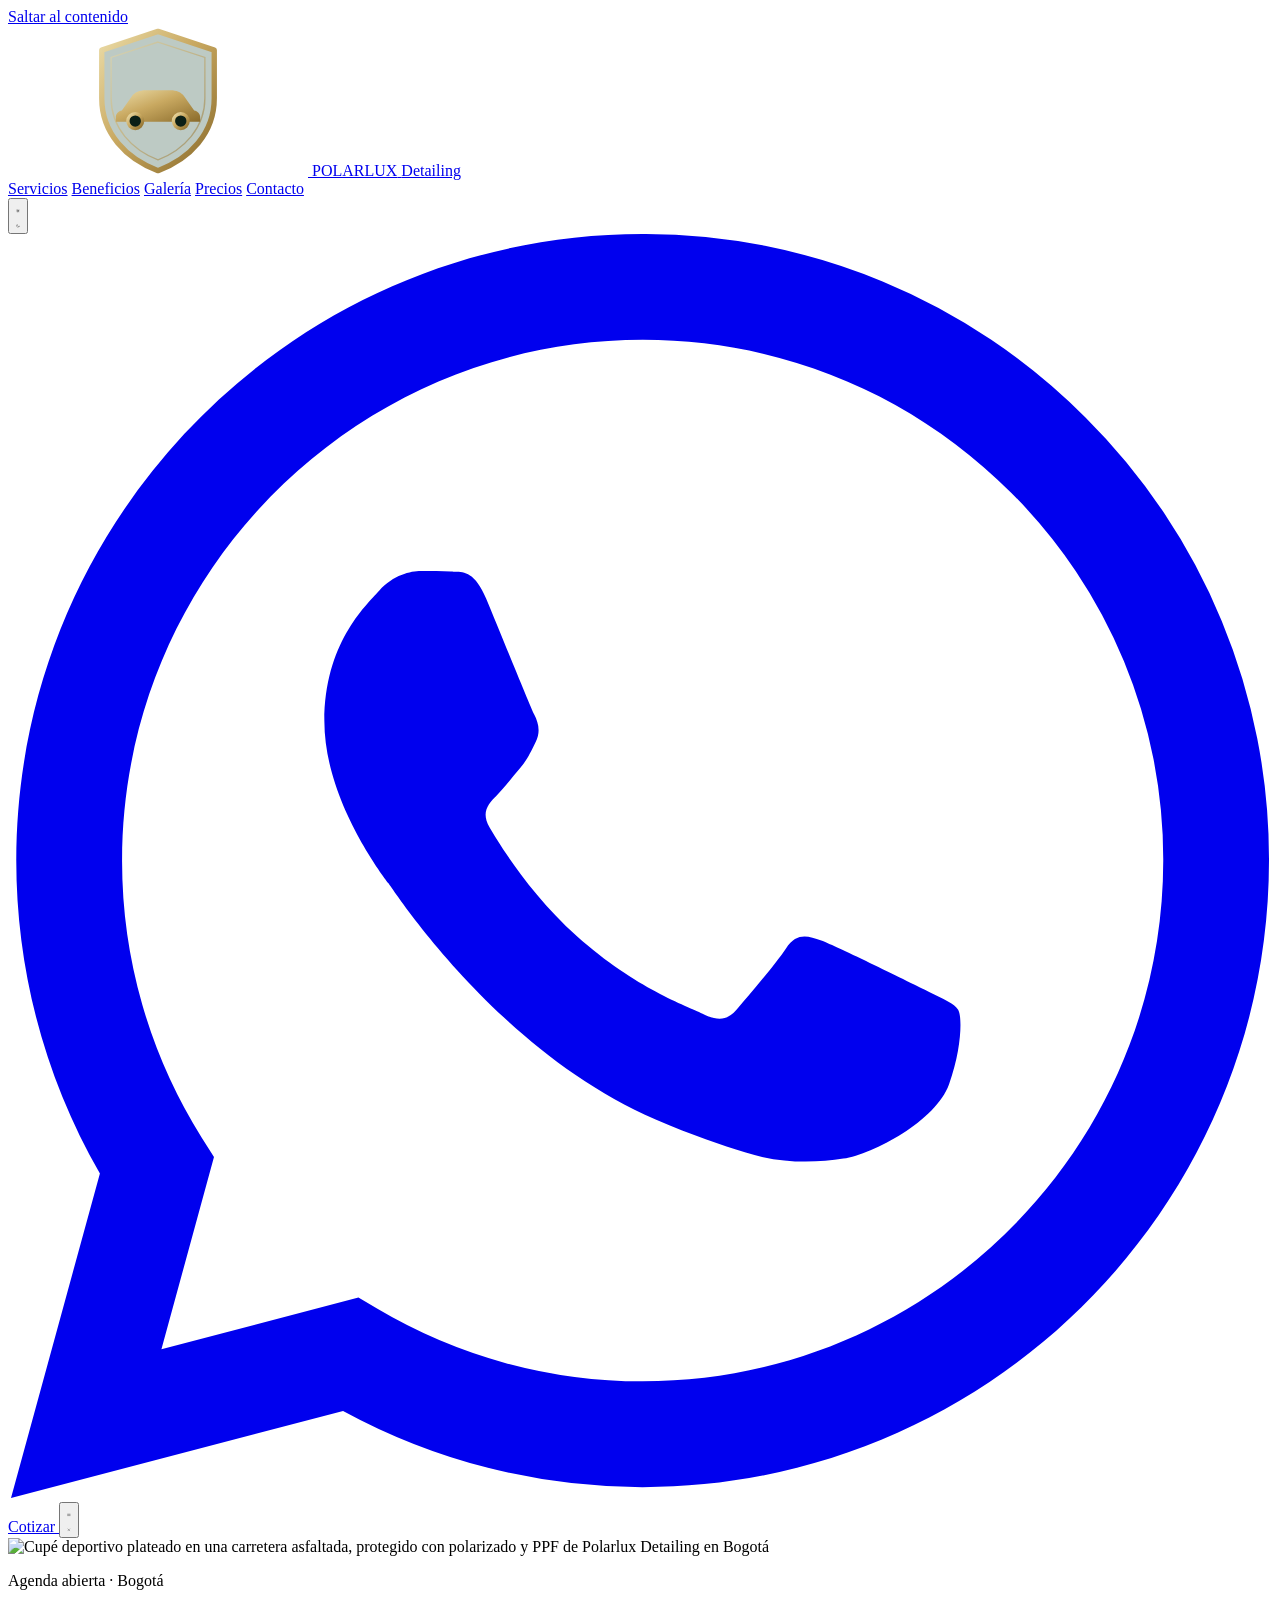
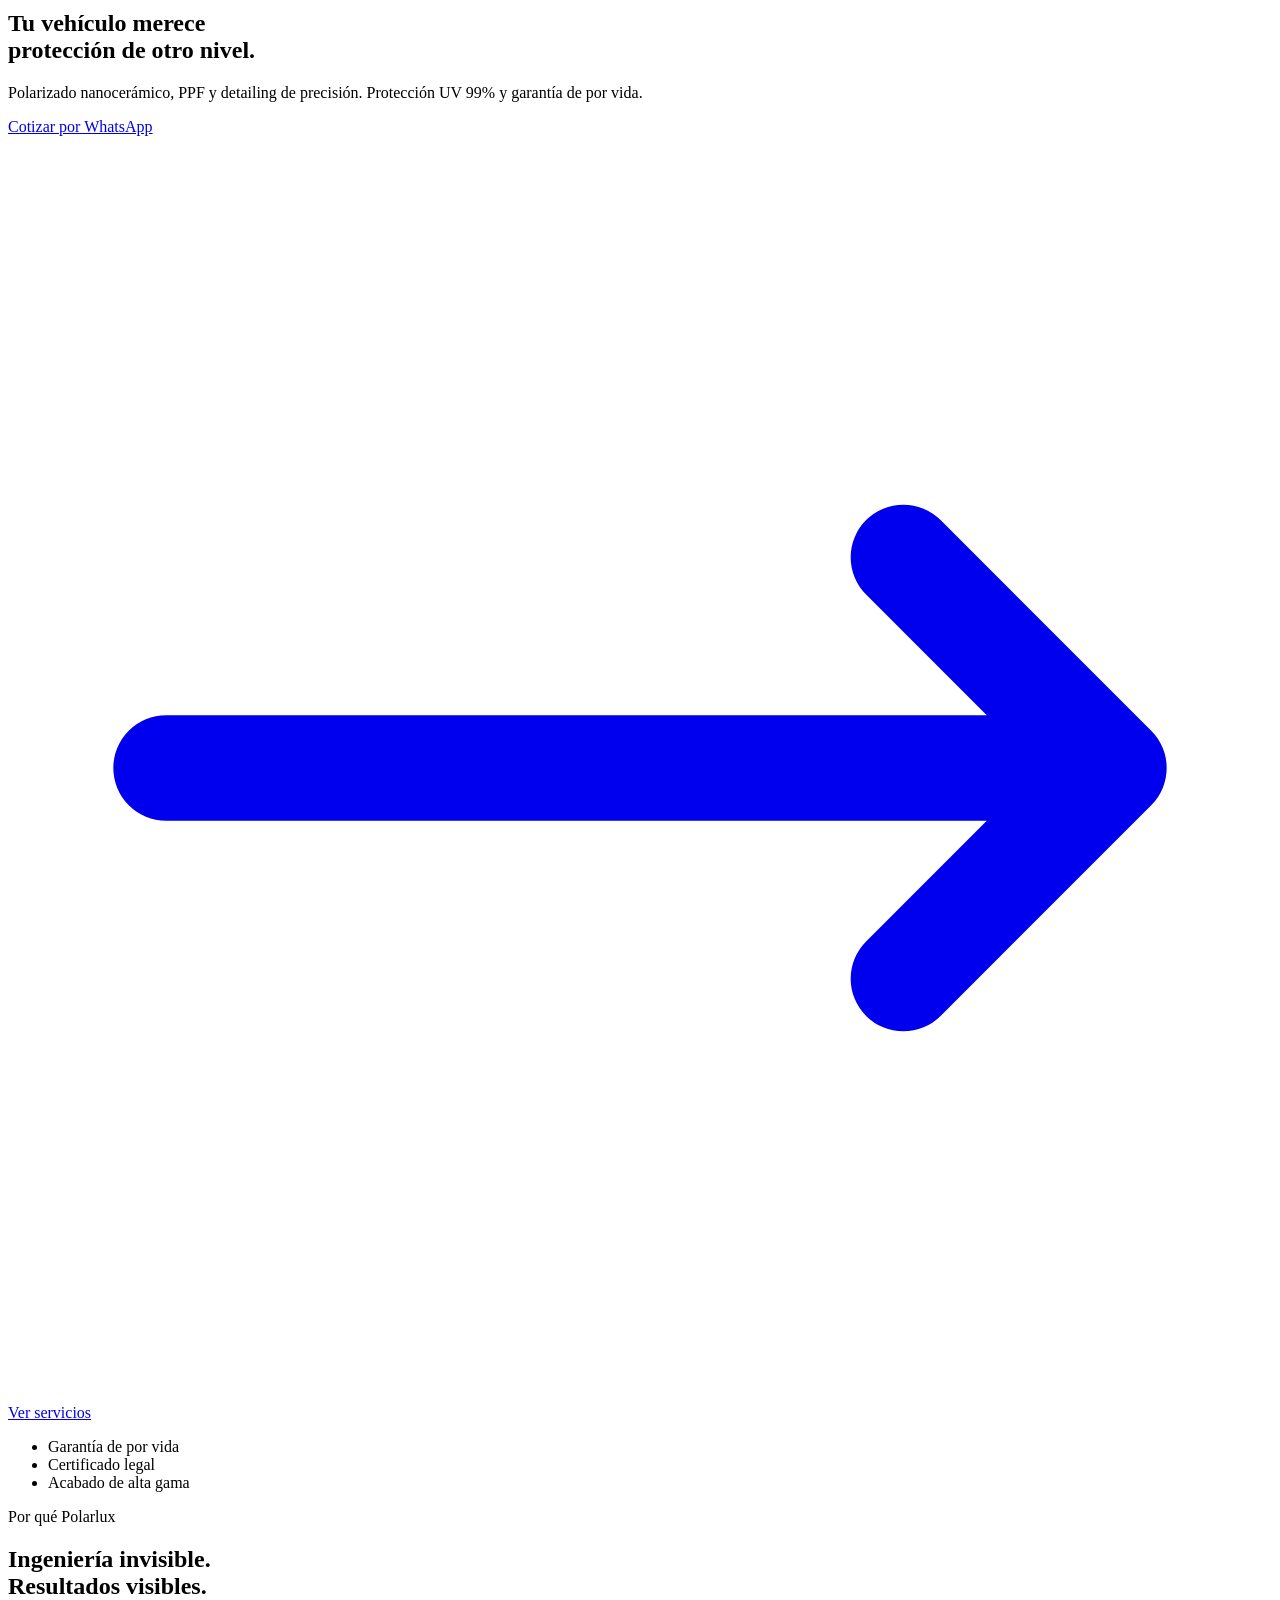
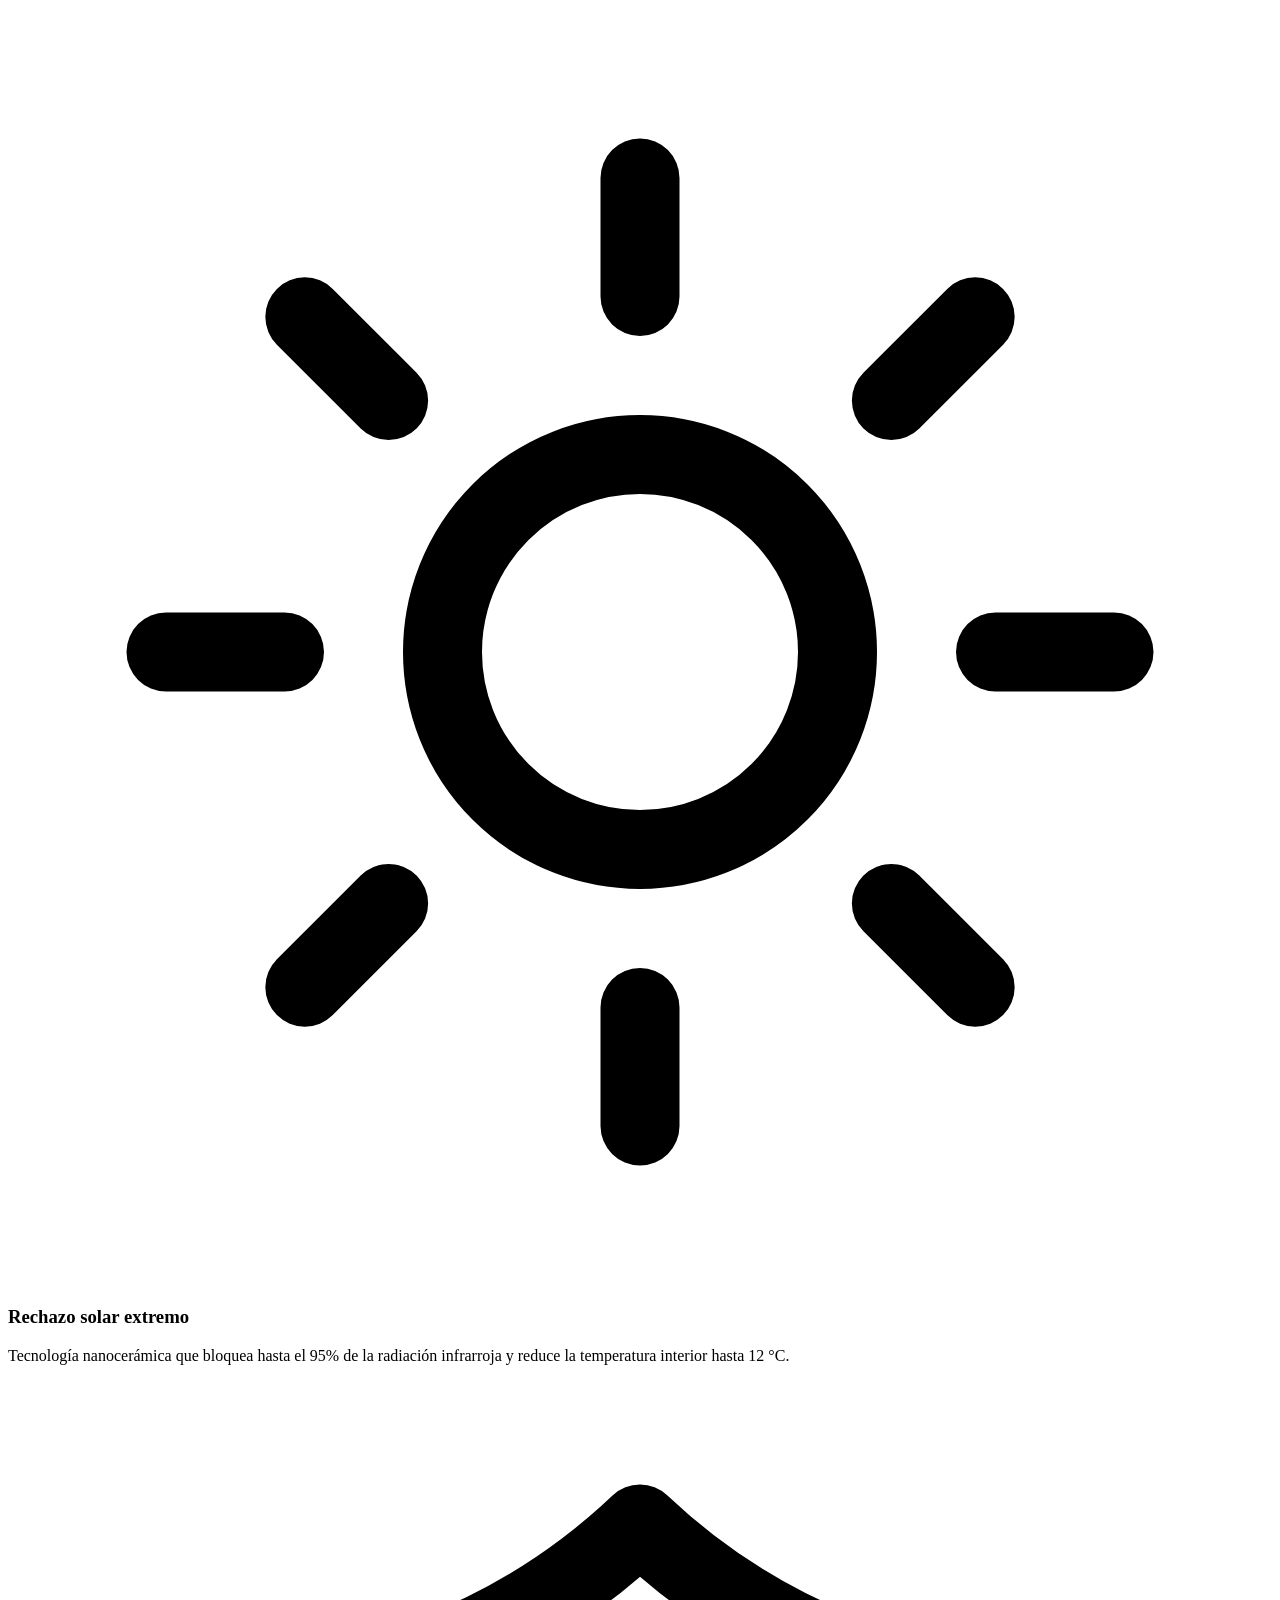
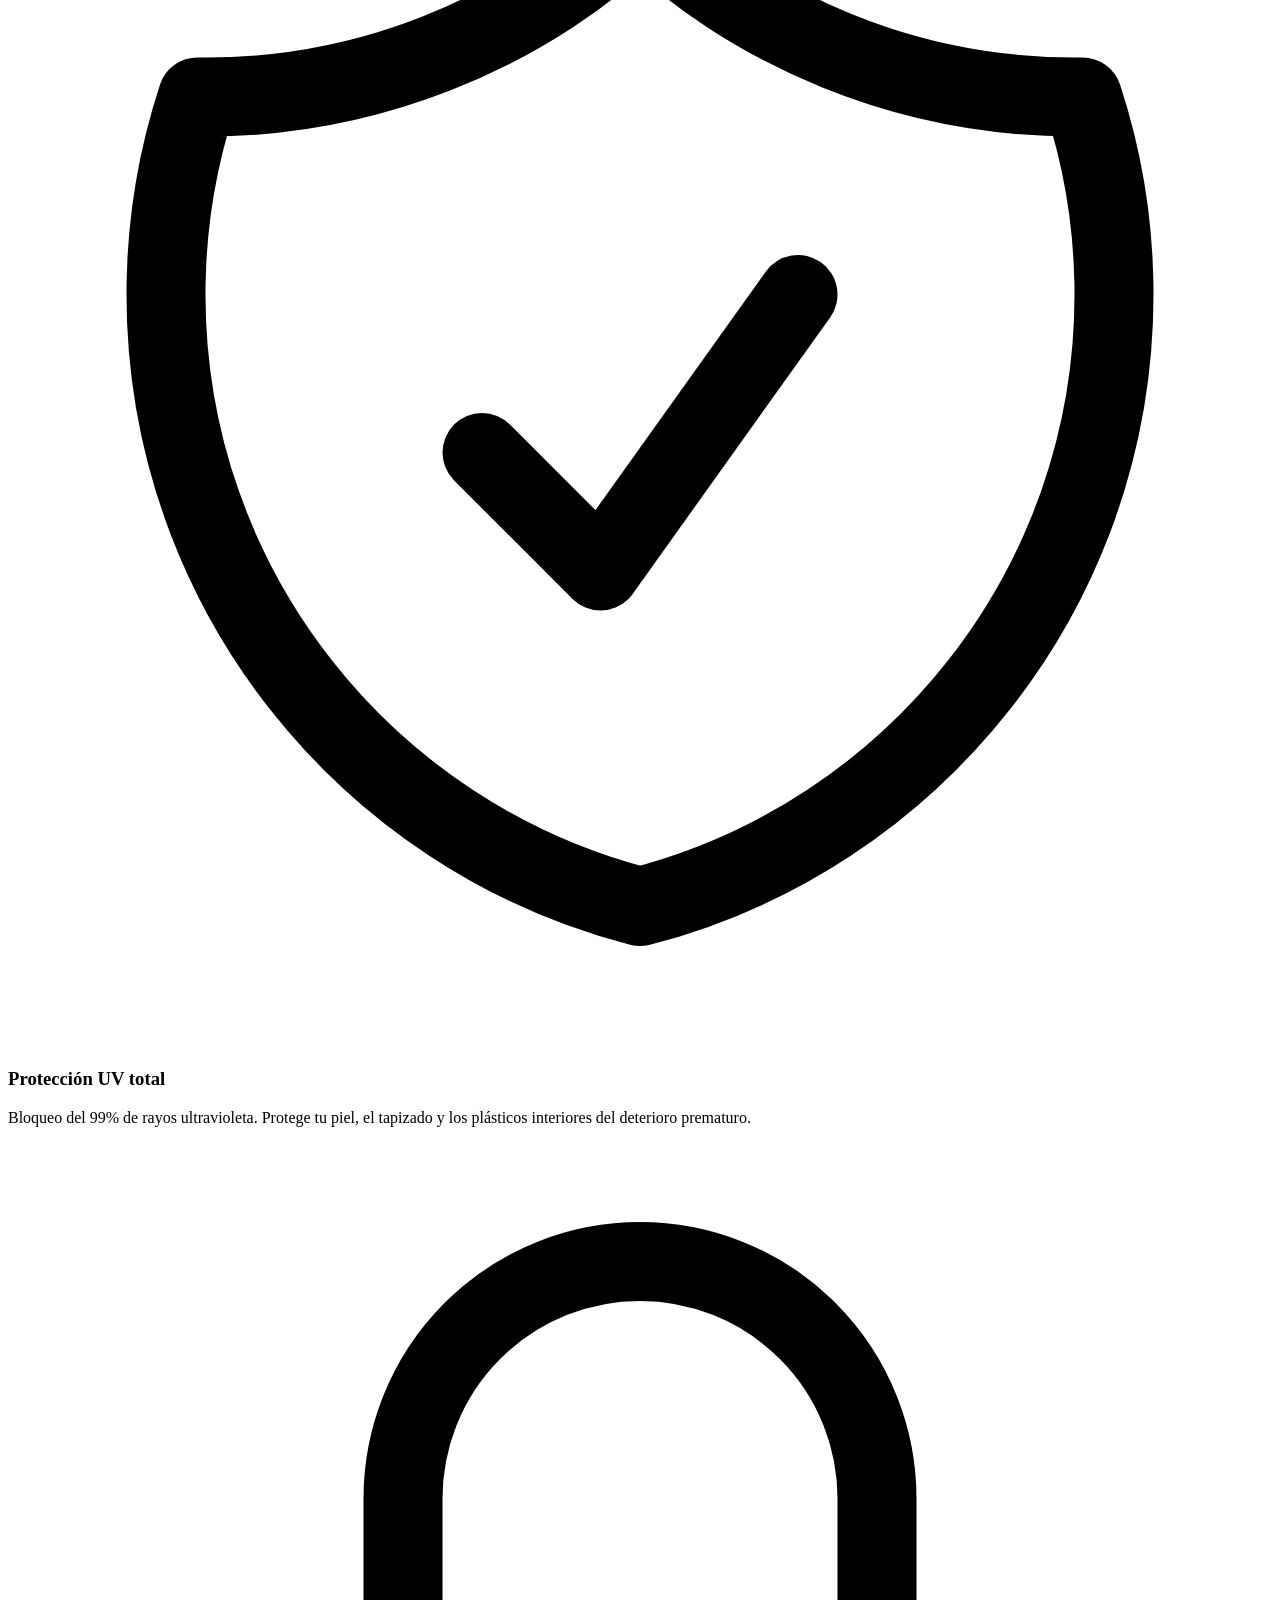
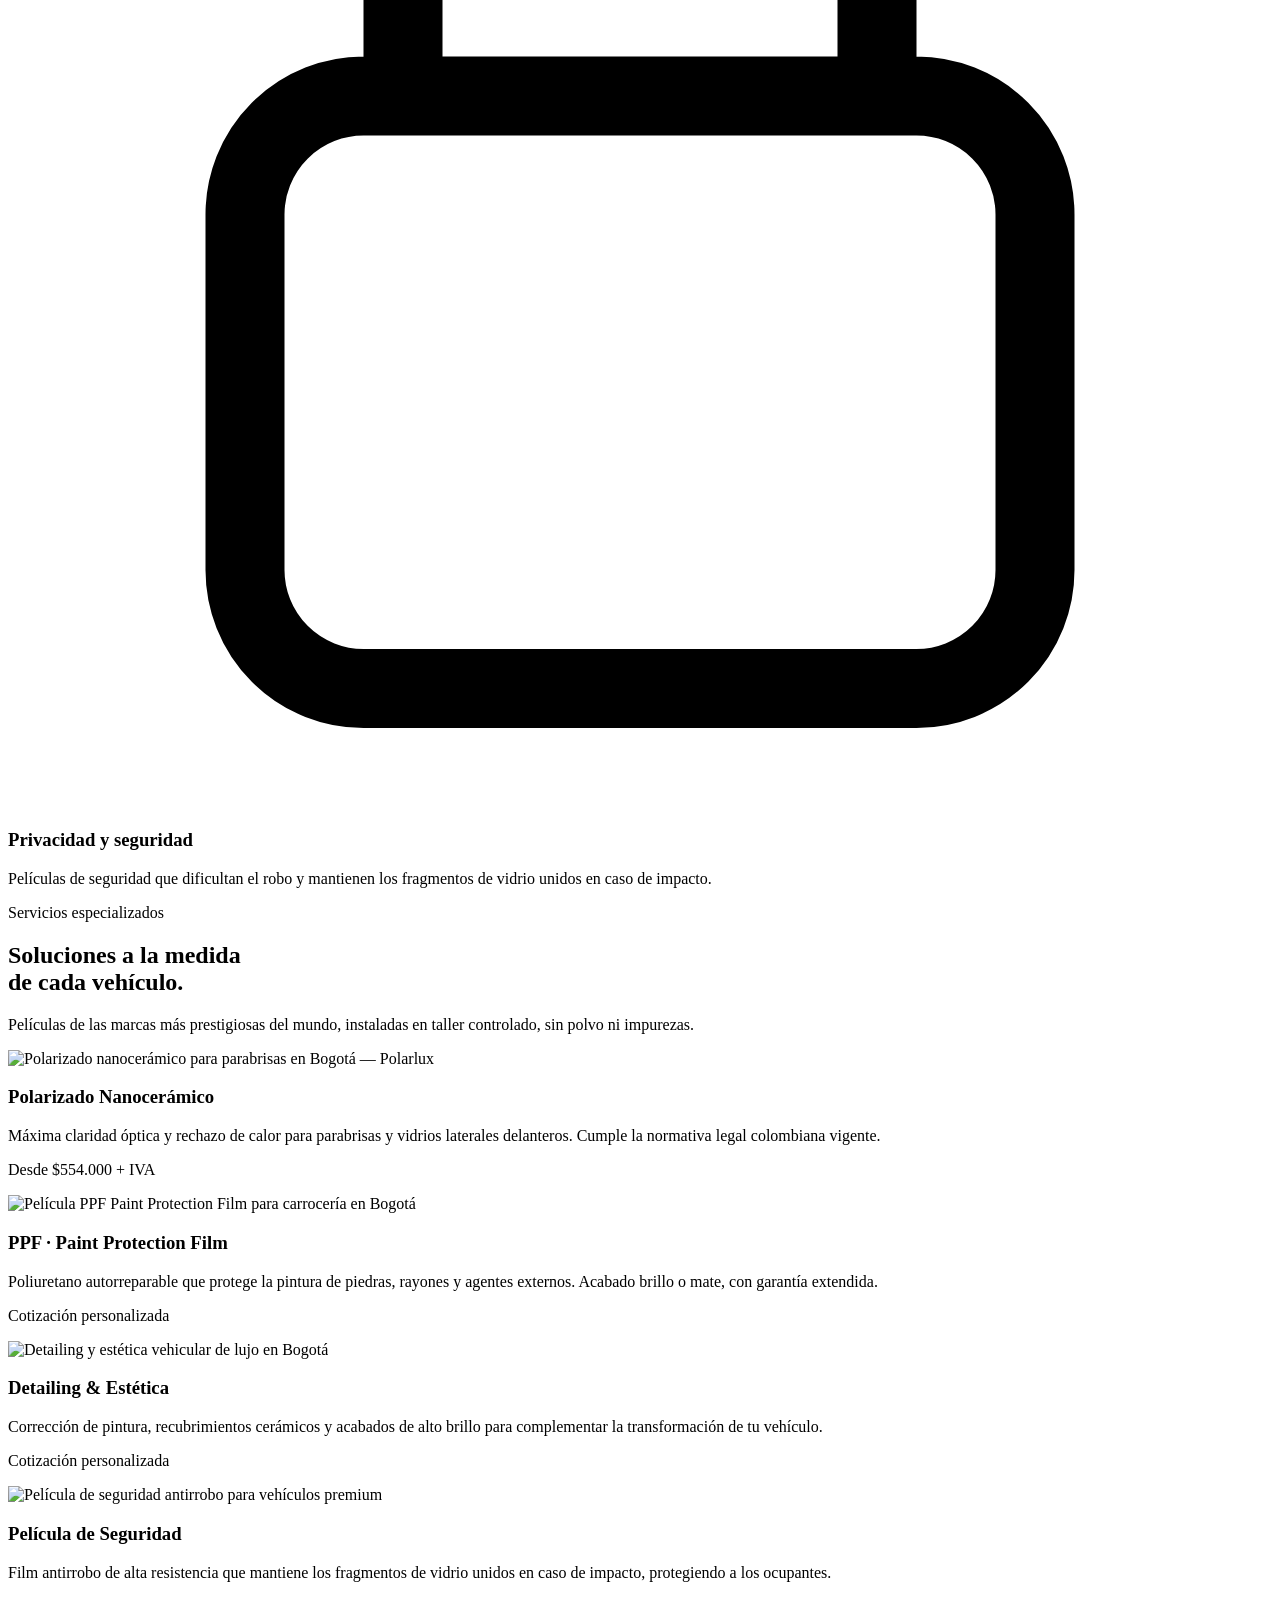
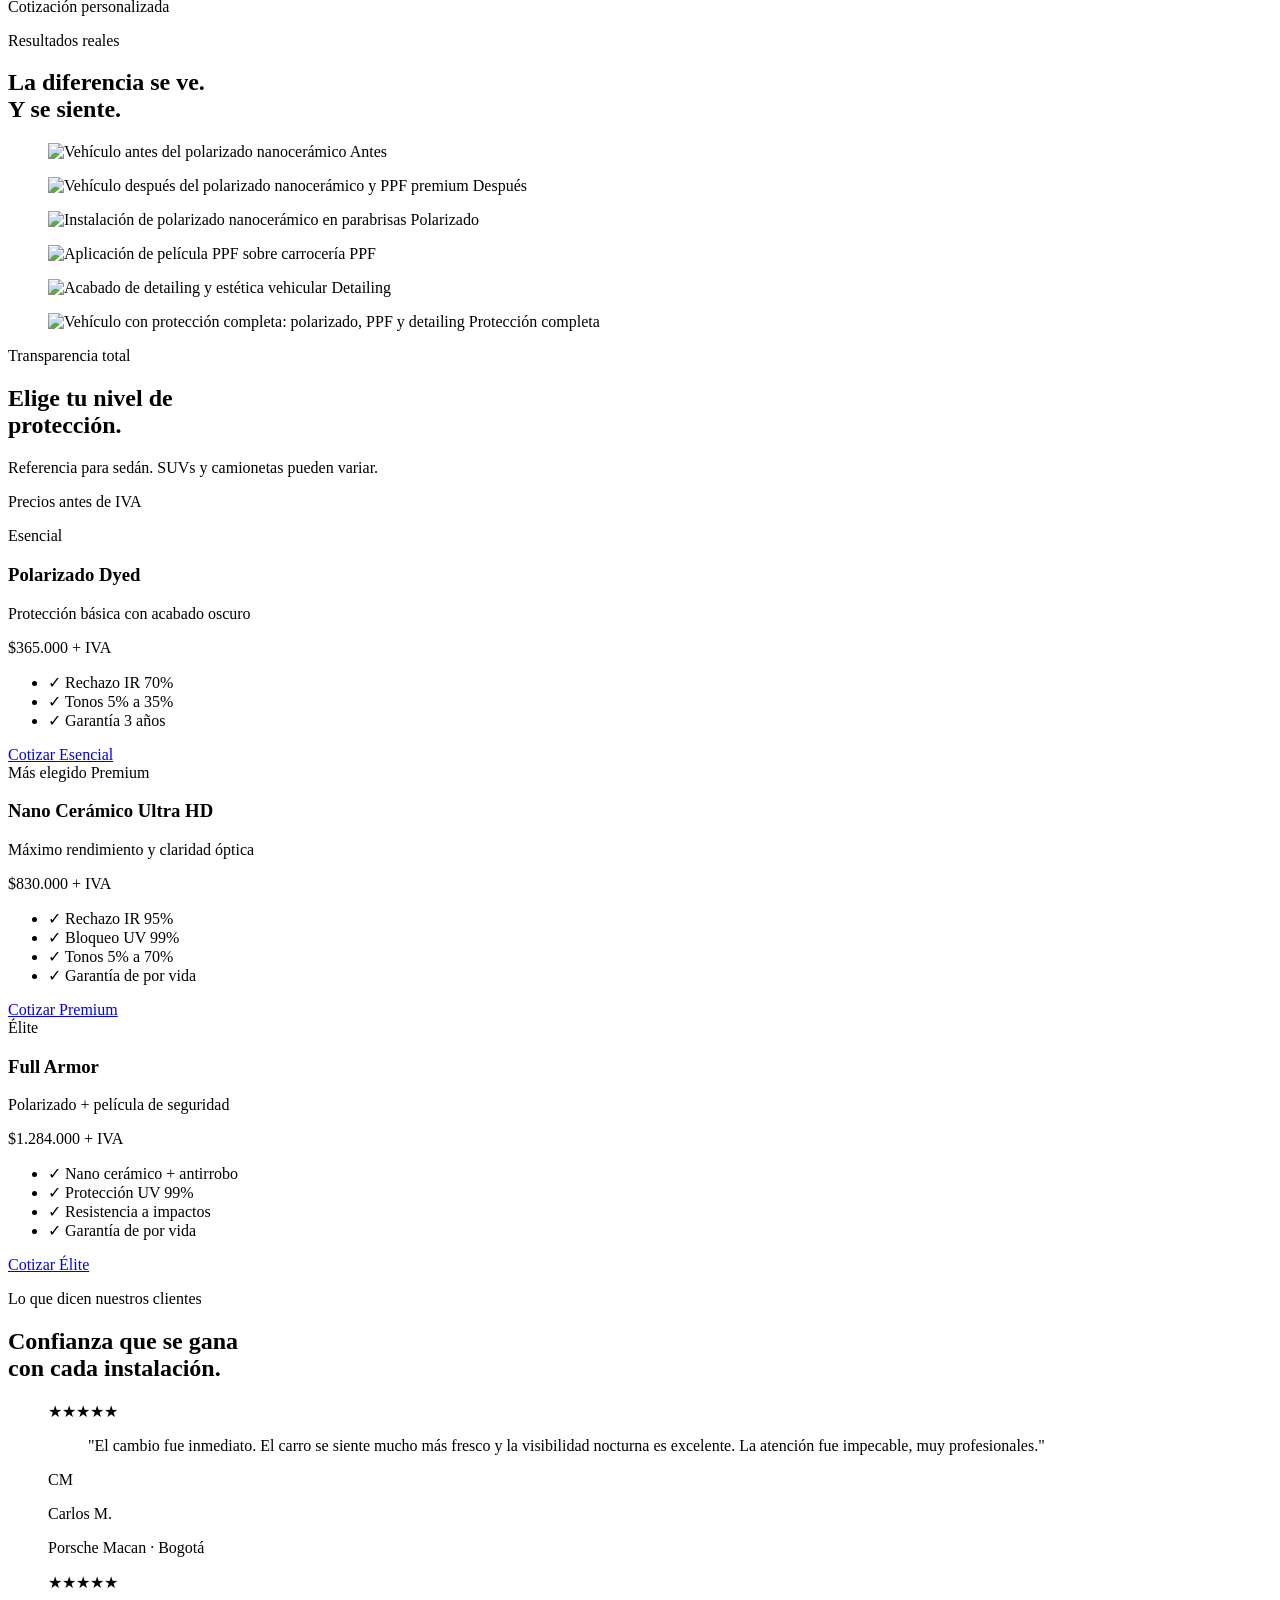
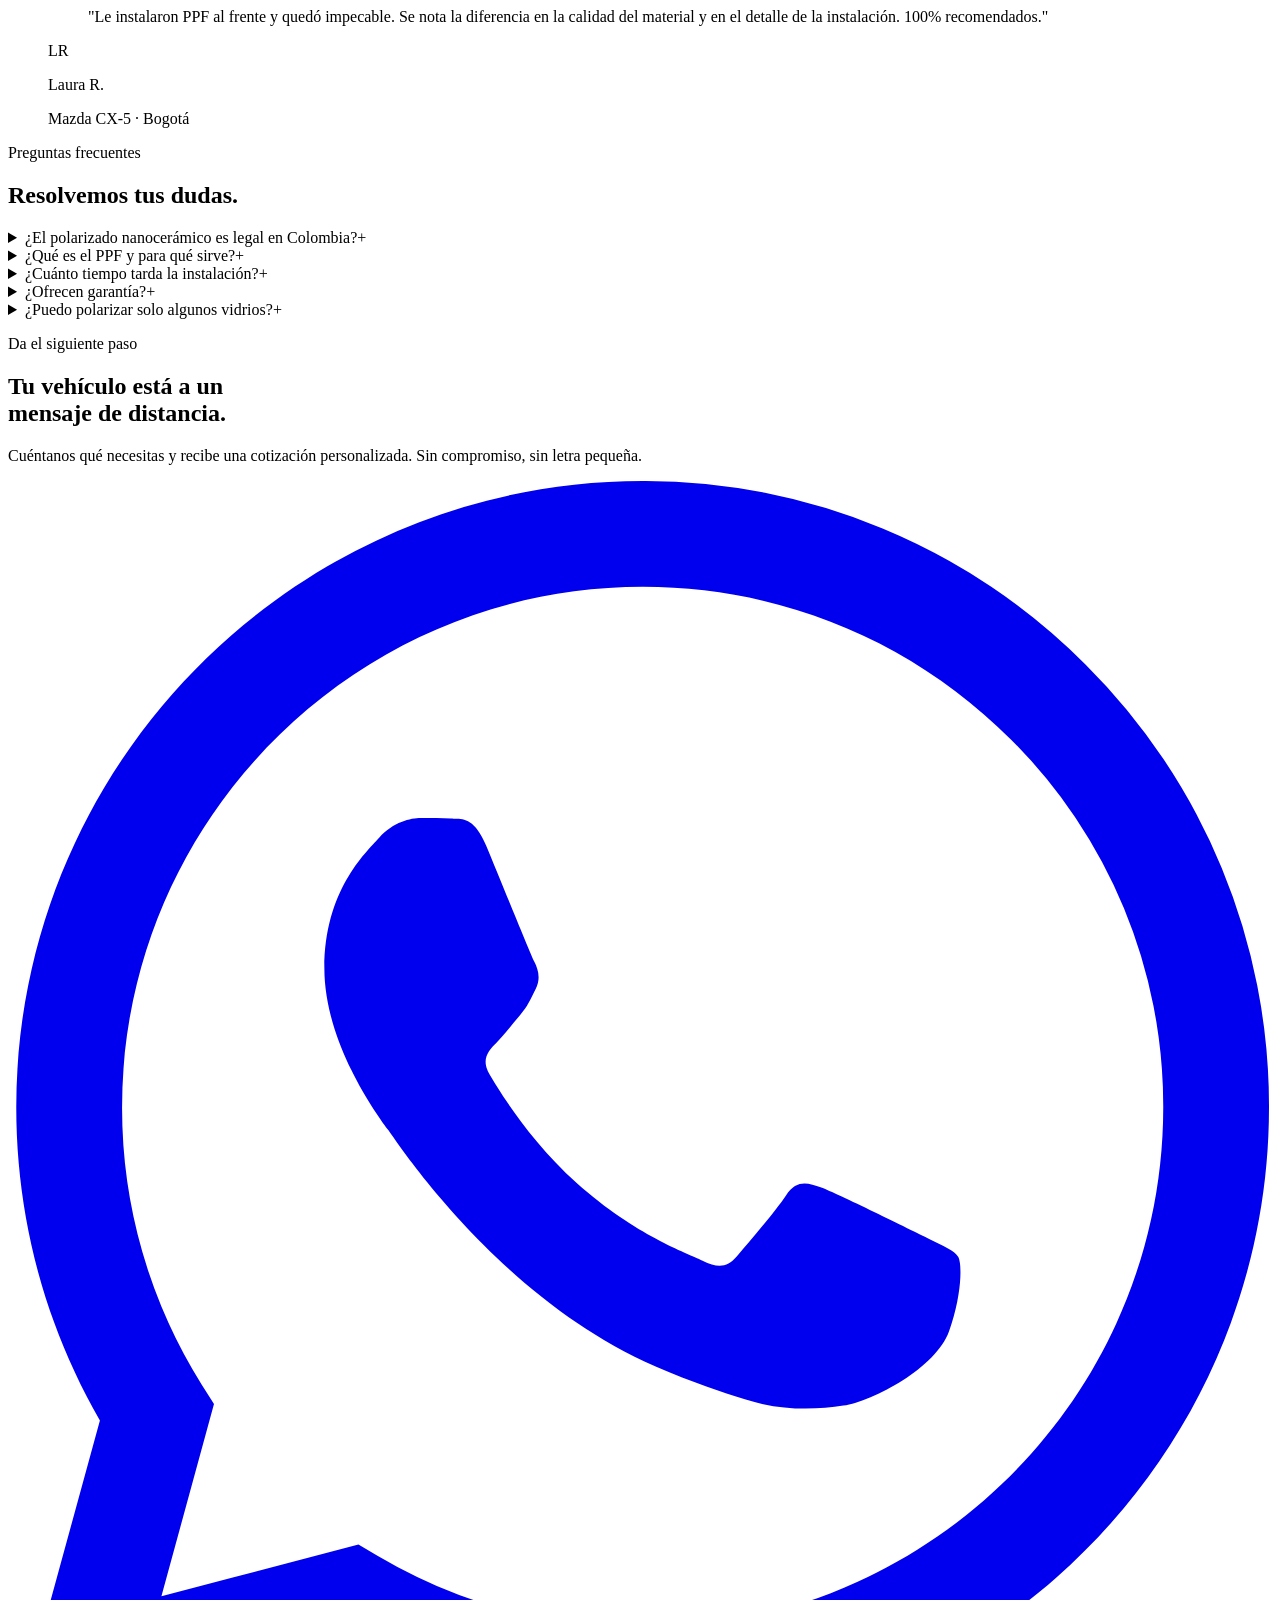
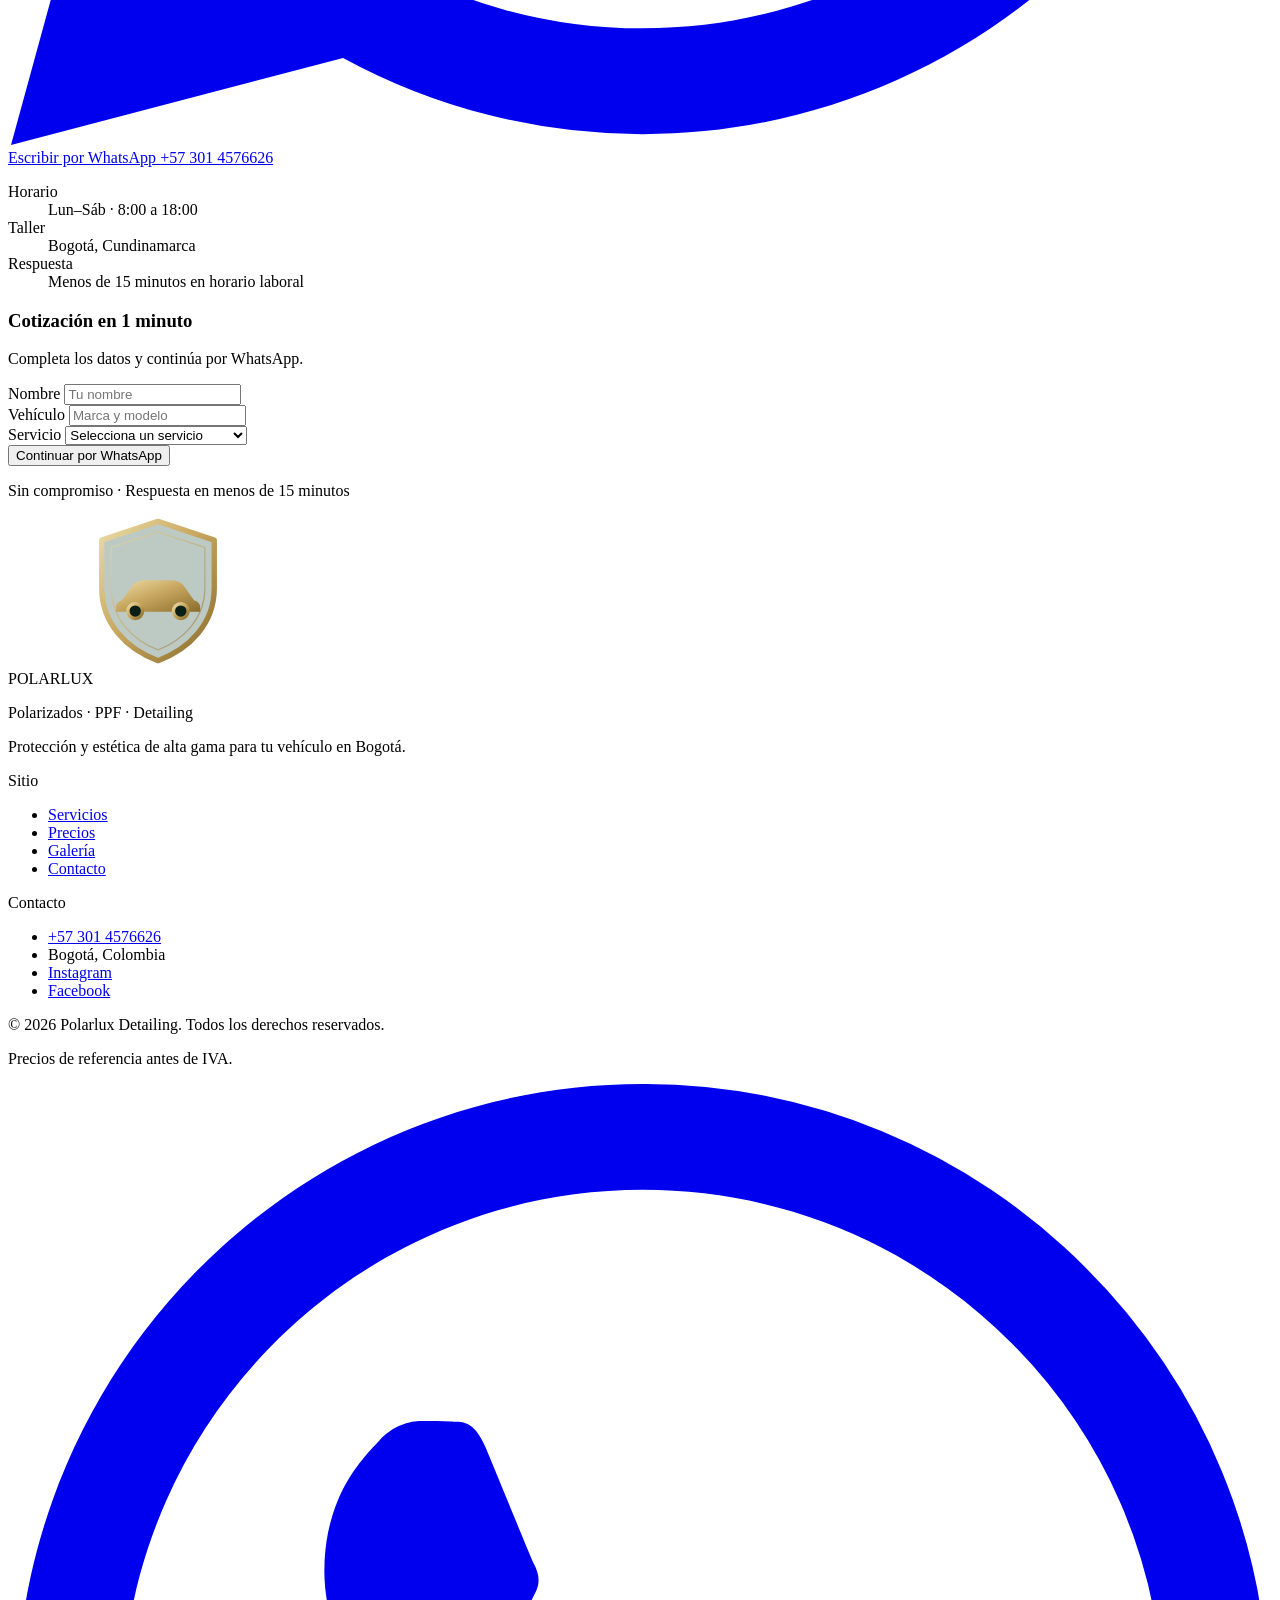
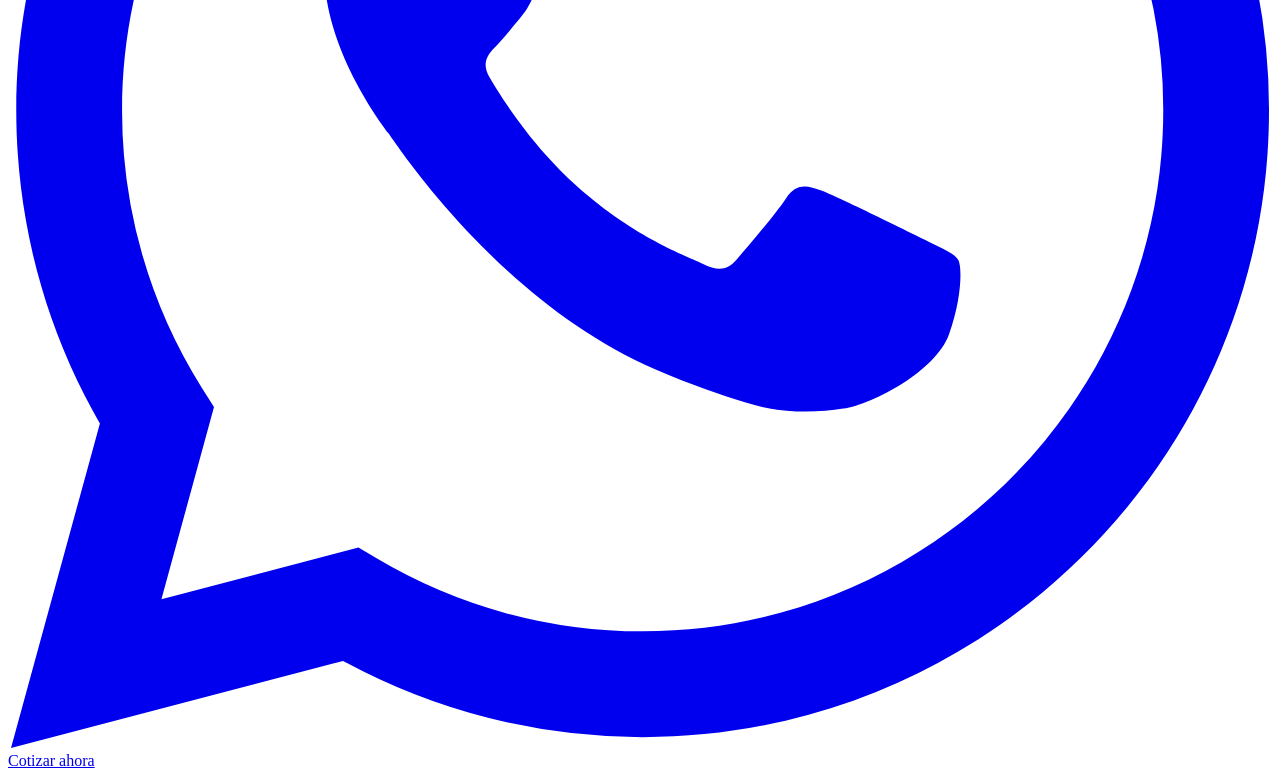
==== index.html @ 7cdd331b "Add files via upload" ====
<!DOCTYPE html>
<html lang="es" data-theme="dark">
<head>
  <meta charset="UTF-8" />
  <meta name="viewport" content="width=device-width, initial-scale=1.0" />
  <title>Polarlux Detailing | Polarizados, PPF y Detailing Premium en Bogotá</title>
  <meta name="description" content="Polarlux Detailing en Bogotá: polarizado nanocerámico, película PPF (Paint Protection Film) y detailing de alta gama. Protección UV 99%, acabado premium y garantía. Cotiza por WhatsApp." />
  <meta name="keywords" content="polarizado nanocerámico Bogotá, PPF Bogotá, paint protection film Colombia, detailing Bogotá, polarizado premium, película de seguridad vehicular, Polarlux Detailing" />
  <meta name="robots" content="index, follow" />
  <link rel="canonical" href="https://www.tudominio.com/" />
  <meta name="theme-color" content="#07120D" media="(prefers-color-scheme: dark)" />
  <meta name="theme-color" content="#F6F4ED" media="(prefers-color-scheme: light)" />

  <!-- Open Graph -->
  <meta property="og:title" content="Polarlux Detailing | Polarizados, PPF y Detailing Premium en Bogotá" />
  <meta property="og:description" content="Polarizado nanocerámico, PPF y detailing de alta gama. Protección solar extrema y acabado de lujo para tu vehículo." />
  <meta property="og:type" content="website" />
  <meta property="og:url" content="https://www.tudominio.com/" />
  <meta property="og:image" content="https://images.unsplash.com/photo-1568605117036-5fe5e7bab0b7?auto=format&amp;fit=crop&amp;w=1200&amp;q=80" />

  <!-- Twitter Card -->
  <meta name="twitter:card" content="summary_large_image" />
  <meta name="twitter:title" content="Polarlux Detailing | Polarizados, PPF y Detailing Premium en Bogotá" />
  <meta name="twitter:description" content="Polarizado nanocerámico, PPF y detailing. Protección UV 99% y acabado premium para tu vehículo." />
  <meta name="twitter:image" content="https://images.unsplash.com/photo-1568605117036-5fe5e7bab0b7?auto=format&amp;fit=crop&amp;w=1200&amp;q=80" />

  <script src="js/theme-init.js"></script>

  <!-- Fuentes -->
  <link rel="preconnect" href="https://fonts.googleapis.com" />
  <link rel="preconnect" href="https://fonts.gstatic.com" crossorigin />
  <link href="https://fonts.googleapis.com/css2?family=Inter:wght@300;400;500;600;700&family=Playfair+Display:ital,wght@0,600;0,700;1,600&display=swap" rel="stylesheet" />
  <link rel="preload" as="image" href="https://images.unsplash.com/photo-1568605117036-5fe5e7bab0b7?auto=format&amp;fit=crop&amp;w=1600&amp;q=80" />

  <!-- Tailwind CSS -->
  <script src="https://cdn.tailwindcss.com"></script>
  <script src="js/tailwind-config.js"></script>

  <!-- Schema.org JSON-LD -->
  <script type="application/ld+json">
  {
    "@context": "https://schema.org",
    "@type": "AutomotiveBusiness",
    "name": "Polarlux Detailing",
    "description": "Polarizados, PPF (Paint Protection Film) y detailing de alta gama en Bogotá.",
    "image": "https://images.unsplash.com/photo-1568605117036-5fe5e7bab0b7?auto=format&fit=crop&w=1200&q=80",
    "@id": "https://www.tudominio.com/#business",
    "url": "https://www.tudominio.com/",
    "telephone": "+57 301 4576626",
    "priceRange": "$$",
    "address": {
      "@type": "PostalAddress",
      "addressLocality": "Bogotá",
      "addressRegion": "Cundinamarca",
      "addressCountry": "CO"
    },
    "geo": { "@type": "GeoCoordinates", "latitude": 4.7110, "longitude": -74.0721 },
    "areaServed": { "@type": "City", "name": "Bogotá" },
    "openingHoursSpecification": [
      {
        "@type": "OpeningHoursSpecification",
        "dayOfWeek": ["Monday","Tuesday","Wednesday","Thursday","Friday","Saturday"],
        "opens": "08:00",
        "closes": "18:00"
      }
    ],
    "sameAs": [
      "https://www.instagram.com/polarluxdetailing",
      "https://www.facebook.com/polarluxdetailing"
    ],
    "hasOfferCatalog": {
      "@type": "OfferCatalog",
      "name": "Servicios Polarlux Detailing",
      "itemListElement": [
        { "@type": "Offer", "itemOffered": { "@type": "Service", "name": "Polarizado Nanocerámico" } },
        { "@type": "Offer", "itemOffered": { "@type": "Service", "name": "PPF · Paint Protection Film" } },
        { "@type": "Offer", "itemOffered": { "@type": "Service", "name": "Detailing & Estética" } },
        { "@type": "Offer", "itemOffered": { "@type": "Service", "name": "Película de Seguridad" } }
      ]
    }
  }
  </script>

  <link rel="stylesheet" href="css/styles.css" />
</head>
<body>

  <a href="#contenido" class="skip-link">Saltar al contenido</a>

  <!-- Símbolo / logo SVG (definido una vez) -->
  <svg width="0" height="0" class="absolute" aria-hidden="true" focusable="false">
    <defs>
      <linearGradient id="goldGrad" x1="0" y1="0" x2="1" y2="1">
        <stop offset="0%" stop-color="#EBDCA8"/>
        <stop offset="45%" stop-color="#C9A961"/>
        <stop offset="100%" stop-color="#8A6B2B"/>
      </linearGradient>
    </defs>
    <symbol id="shieldMark" viewBox="0 0 100 112">
      <path d="M50 4 L92 18 V54 C92 80 74 99 50 108 C26 99 8 80 8 54 V18 Z"
            stroke="url(#goldGrad)" stroke-width="4" fill="rgba(20,67,46,0.28)" stroke-linejoin="round"/>
      <path d="M50 12 L85 23.5 V54 C85 76 69.5 92.5 50 100 C30.5 92.5 15 76 15 54 V23.5 Z"
            stroke="url(#goldGrad)" stroke-width="1" fill="none" opacity="0.55"/>
      <path d="M23 63 L30.5 52.5 C32.5 49.5 36.5 48 40.5 48 H59.5 C63.5 48 67.5 49.5 69.5 52.5 L77 63 C79.5 63.5 81.5 65.5 81.5 68 V71.5 H18.5 V68 C18.5 65.5 20.5 63.5 23 63 Z"
            fill="url(#goldGrad)"/>
      <circle cx="33" cy="71" r="5.5" fill="#0B1F16" stroke="url(#goldGrad)" stroke-width="2.5"/>
      <circle cx="67" cy="71" r="5.5" fill="#0B1F16" stroke="url(#goldGrad)" stroke-width="2.5"/>
    </symbol>
  </svg>

  <!-- ========== NAVBAR ========== -->
  <header class="site-header fixed top-0 left-0 w-full z-50">
    <div class="max-w-7xl mx-auto px-4 sm:px-6 lg:px-8 flex items-center justify-between h-16 lg:h-20 gap-3">
      <a href="#" class="flex items-center gap-2.5 shrink-0" aria-label="Polarlux Detailing — Inicio">
        <svg class="w-8 h-9 lg:w-9 lg:h-10" aria-hidden="true"><use href="#shieldMark"/></svg>
        <span class="flex flex-col leading-none">
          <span class="font-display font-bold tracking-[0.08em] text-base lg:text-xl">POLARLUX</span>
          <span class="text-[8px] lg:text-[9px] uppercase tracking-[0.34em] text-gold/80 mt-1">Detailing</span>
        </span>
      </a>

      <nav class="hidden lg:flex items-center gap-7 text-sm font-medium text-muted" aria-label="Navegación principal">
        <a href="#servicios" class="hover:text-gold transition-colors">Servicios</a>
        <a href="#beneficios" class="hover:text-gold transition-colors">Beneficios</a>
        <a href="#galeria" class="hover:text-gold transition-colors">Galería</a>
        <a href="#precios" class="hover:text-gold transition-colors">Precios</a>
        <a href="#contacto" class="hover:text-gold transition-colors">Contacto</a>
      </nav>

      <div class="flex items-center gap-1.5 sm:gap-2">
        <button id="theme-toggle" type="button" class="icon-btn" aria-label="Activar tema claro" aria-pressed="false">
          <svg class="w-5 h-5" data-theme-icon="sun" fill="none" stroke="currentColor" stroke-width="1.7" viewBox="0 0 24 24" aria-hidden="true"><path stroke-linecap="round" stroke-linejoin="round" d="M12 3v2.25m6.364.386l-1.591 1.591M21 12h-2.25m-.386 6.364l-1.591-1.591M12 18.75V21m-4.773-4.227l-1.591 1.591M5.25 12H3m4.227-4.773L5.636 5.636M15.75 12a3.75 3.75 0 11-7.5 0 3.75 3.75 0 017.5 0z"/></svg>
          <svg class="w-5 h-5 hidden" data-theme-icon="moon" fill="none" stroke="currentColor" stroke-width="1.7" viewBox="0 0 24 24" aria-hidden="true"><path stroke-linecap="round" stroke-linejoin="round" d="M21.752 15.002A9.718 9.718 0 0118 15.75c-5.385 0-9.75-4.365-9.75-9.75 0-1.33.266-2.597.748-3.752A9.753 9.753 0 003 11.25C3 16.635 7.365 21 12.75 21a9.753 9.753 0 009.002-5.998z"/></svg>
        </button>

        <a href="https://wa.me/573014576626?text=Hola%20Polarlux%2C%20quiero%20cotizar%20un%20servicio%20para%20mi%20veh%C3%ADculo." target="_blank" rel="noopener" class="btn btn-primary hidden sm:inline-flex">
          <svg class="w-4 h-4" fill="currentColor" viewBox="0 0 24 24" aria-hidden="true"><path d="M17.472 14.382c-.297-.149-1.758-.867-2.03-.967-.273-.099-.471-.148-.67.15-.197.297-.767.966-.94 1.164-.173.199-.347.223-.644.075-.297-.15-1.255-.463-2.39-1.475-.883-.788-1.48-1.761-1.653-2.059-.173-.297-.018-.458.13-.606.134-.133.298-.347.446-.52.149-.174.198-.298.298-.497.099-.198.05-.371-.025-.52-.075-.149-.669-1.612-.916-2.207-.242-.579-.487-.5-.669-.51-.173-.008-.371-.01-.57-.01-.198 0-.52.074-.792.372-.272.297-1.04 1.016-1.04 2.479 0 1.462 1.065 2.875 1.213 3.074.149.198 2.096 3.2 5.077 4.487.709.306 1.262.489 1.694.625.712.227 1.36.195 1.871.118.571-.085 1.758-.719 2.006-1.413.248-.694.248-1.289.173-1.413-.074-.124-.272-.198-.57-.347m-5.421 7.403h-.004a9.87 9.87 0 01-5.031-1.378l-.361-.214-3.741.982.998-3.648-.235-.374a9.86 9.86 0 01-1.51-5.26c.001-5.45 4.436-9.884 9.888-9.884 2.64 0 5.122 1.03 6.988 2.898a9.825 9.825 0 012.893 6.994c-.003 5.45-4.437 9.884-9.885 9.884m8.413-18.297A11.815 11.815 0 0012.05 0C5.495 0 .16 5.335.157 11.892c0 2.096.547 4.142 1.588 5.945L.057 24l6.305-1.654a11.882 11.882 0 005.683 1.448h.005c6.554 0 11.89-5.335 11.893-11.893a11.821 11.821 0 00-3.48-8.413z"/></svg>
          Cotizar
        </a>

        <button id="menu-toggle" type="button" class="icon-btn lg:hidden" aria-expanded="false" aria-controls="mobile-menu" aria-label="Abrir menú">
          <svg class="w-5 h-5" data-menu-icon="open" fill="none" stroke="currentColor" stroke-width="1.8" viewBox="0 0 24 24" aria-hidden="true"><path stroke-linecap="round" d="M4 7h16M4 12h16M4 17h16"/></svg>
          <svg class="w-5 h-5 hidden" data-menu-icon="close" fill="none" stroke="currentColor" stroke-width="1.8" viewBox="0 0 24 24" aria-hidden="true"><path stroke-linecap="round" d="M6 6l12 12M18 6L6 18"/></svg>
        </button>
      </div>
    </div>

    <div id="mobile-menu" class="lg:hidden fixed inset-x-0 top-16 max-h-[calc(100svh-4rem)] overflow-y-auto border-b border-line/10 bg-surface px-4 pb-6 pt-2 shadow-2xl" hidden>
      <nav class="flex flex-col" aria-label="Navegación móvil">
        <a href="#servicios" class="py-3 text-sm font-medium border-b border-line/10">Servicios</a>
        <a href="#beneficios" class="py-3 text-sm font-medium border-b border-line/10">Beneficios</a>
        <a href="#galeria" class="py-3 text-sm font-medium border-b border-line/10">Galería</a>
        <a href="#precios" class="py-3 text-sm font-medium border-b border-line/10">Precios</a>
        <a href="#contacto" class="py-3 text-sm font-medium border-b border-line/10">Contacto</a>
        <a href="https://wa.me/573014576626?text=Hola%20Polarlux%2C%20quiero%20cotizar%20un%20servicio%20para%20mi%20veh%C3%ADculo." target="_blank" rel="noopener" class="btn btn-primary mt-4">Cotizar por WhatsApp</a>
      </nav>
    </div>
  </header>

  <main id="contenido" tabindex="-1">
    <!-- ========== HERO ========== -->
    <section class="hero relative min-h-[92svh] lg:min-h-screen flex items-center overflow-hidden">
      <div class="absolute inset-0">
        <div class="media is-loading absolute inset-0" data-no-fallback>
          <img
            src="https://images.unsplash.com/photo-1568605117036-5fe5e7bab0b7?auto=format&amp;fit=crop&amp;w=1600&amp;q=80"
            srcset="https://images.unsplash.com/photo-1568605117036-5fe5e7bab0b7?auto=format&amp;fit=crop&amp;w=800&amp;q=80 800w, https://images.unsplash.com/photo-1568605117036-5fe5e7bab0b7?auto=format&amp;fit=crop&amp;w=1200&amp;q=80 1200w, https://images.unsplash.com/photo-1568605117036-5fe5e7bab0b7?auto=format&amp;fit=crop&amp;w=1920&amp;q=80 1920w"
            sizes="100vw"
            alt="Cupé deportivo plateado en una carretera asfaltada, protegido con polarizado y PPF de Polarlux Detailing en Bogotá"
            class="object-cover object-center"
            fetchpriority="high"
            decoding="async" />
        </div>
        <div class="absolute inset-0 hero-overlay"></div>
        <div class="absolute inset-0 hero-glow"></div>
      </div>

      <div class="relative z-10 w-full max-w-5xl mx-auto px-4 sm:px-6 lg:px-8 text-center pt-28 pb-16 lg:pt-32">
        <p class="hero-badge mb-7"><span class="dot dot-live" aria-hidden="true"></span> Agenda abierta · Bogotá</p>

        <h1 class="font-display text-4xl sm:text-5xl md:text-6xl lg:text-7xl font-bold leading-[1.08] text-cream mb-6">
          Tu vehículo merece<br />
          <span class="gold-gradient">protección de otro nivel.</span>
        </h1>

        <p class="text-cream/70 text-base lg:text-lg max-w-xl mx-auto leading-relaxed mb-9 font-light">
          Polarizado nanocerámico, PPF y detailing de precisión. Protección UV 99% y garantía de por vida.
        </p>

        <div class="flex flex-col sm:flex-row items-center justify-center gap-3 sm:gap-4">
          <a href="https://wa.me/573014576626?text=Hola%20Polarlux%2C%20quiero%20cotizar%20un%20servicio%20premium%20para%20mi%20veh%C3%ADculo." target="_blank" rel="noopener" class="btn btn-primary w-full sm:w-auto px-8">
            Cotizar por WhatsApp
            <svg class="w-4 h-4" fill="none" stroke="currentColor" stroke-width="2" viewBox="0 0 24 24" aria-hidden="true"><path stroke-linecap="round" stroke-linejoin="round" d="M17 8l4 4m0 0l-4 4m4-4H3"/></svg>
          </a>
          <a href="#servicios" class="btn btn-ghost w-full sm:w-auto px-8">Ver servicios</a>
        </div>

        <ul class="mt-12 flex flex-wrap items-center justify-center gap-x-7 gap-y-3 text-[11px] uppercase tracking-[0.18em] text-cream/60">
          <li class="flex items-center gap-2"><span class="dot text-[#3FB950]" aria-hidden="true"></span> Garantía de por vida</li>
          <li class="flex items-center gap-2"><span class="dot text-[#D4A017]" aria-hidden="true"></span> Certificado legal</li>
          <li class="flex items-center gap-2"><span class="dot text-[#C9A961]" aria-hidden="true"></span> Acabado de alta gama</li>
        </ul>
      </div>
    </section>

    <!-- ========== BENEFICIOS ========== -->
    <section id="beneficios" class="section-pad bg-canvas">
      <div class="max-w-7xl mx-auto px-4 sm:px-6 lg:px-8">
        <div class="max-w-2xl mb-12 lg:mb-16">
          <p class="eyebrow mb-4">Por qué Polarlux</p>
          <h2 class="font-display text-3xl sm:text-4xl lg:text-5xl font-bold leading-tight">
            Ingeniería invisible.<br /><span class="text-muted">Resultados visibles.</span>
          </h2>
        </div>

        <div class="columns-1 sm:columns-2 lg:columns-3 gap-5 lg:gap-6">
          <article class="card card-hover p-7 lg:p-9 mb-5 lg:mb-6 break-inside-avoid">
            <div class="w-12 h-12 rounded-full bg-gold/10 flex items-center justify-center mb-6">
              <svg class="w-6 h-6 text-gold" fill="none" stroke="currentColor" stroke-width="1.5" viewBox="0 0 24 24" aria-hidden="true"><path stroke-linecap="round" stroke-linejoin="round" d="M12 3v2.25m6.364.386l-1.591 1.591M21 12h-2.25m-.386 6.364l-1.591-1.591M12 18.75V21m-4.773-4.227l-1.591 1.591M5.25 12H3m4.227-4.773L5.636 5.636M15.75 12a3.75 3.75 0 11-7.5 0 3.75 3.75 0 017.5 0z"/></svg>
            </div>
            <h3 class="text-lg font-semibold mb-2">Rechazo solar extremo</h3>
            <p class="text-muted text-sm leading-relaxed">Tecnología nanocerámica que bloquea hasta el 95% de la radiación infrarroja y reduce la temperatura interior hasta 12&nbsp;°C.</p>
          </article>

          <article class="card card-hover p-7 lg:p-9 mb-5 lg:mb-6 break-inside-avoid">
            <div class="w-12 h-12 rounded-full bg-gold/10 flex items-center justify-center mb-6">
              <svg class="w-6 h-6 text-gold" fill="none" stroke="currentColor" stroke-width="1.5" viewBox="0 0 24 24" aria-hidden="true"><path stroke-linecap="round" stroke-linejoin="round" d="M9 12.75L11.25 15 15 9.75m-3-7.036A11.959 11.959 0 013.598 6 11.99 11.99 0 003 9.749c0 5.592 3.824 10.29 9 11.623 5.176-1.332 9-6.03 9-11.622 0-1.31-.21-2.571-.598-3.751h-.152c-3.196 0-6.1-1.248-8.25-3.285z"/></svg>
            </div>
            <h3 class="text-lg font-semibold mb-2">Protección UV total</h3>
            <p class="text-muted text-sm leading-relaxed">Bloqueo del 99% de rayos ultravioleta. Protege tu piel, el tapizado y los plásticos interiores del deterioro prematuro.</p>
          </article>

          <article class="card card-hover p-7 lg:p-9 mb-5 lg:mb-6 break-inside-avoid">
            <div class="w-12 h-12 rounded-full bg-gold/10 flex items-center justify-center mb-6">
              <svg class="w-6 h-6 text-gold" fill="none" stroke="currentColor" stroke-width="1.5" viewBox="0 0 24 24" aria-hidden="true"><path stroke-linecap="round" stroke-linejoin="round" d="M16.5 10.5V6.75a4.5 4.5 0 10-9 0v3.75m-.75 11.25h10.5a2.25 2.25 0 002.25-2.25v-6.75a2.25 2.25 0 00-2.25-2.25H6.75a2.25 2.25 0 00-2.25 2.25v6.75a2.25 2.25 0 002.25 2.25z"/></svg>
            </div>
            <h3 class="text-lg font-semibold mb-2">Privacidad y seguridad</h3>
            <p class="text-muted text-sm leading-relaxed">Películas de seguridad que dificultan el robo y mantienen los fragmentos de vidrio unidos en caso de impacto.</p>
          </article>
        </div>
      </div>
    </section>

    <div class="section-divider"></div>

    <!-- ========== SERVICIOS ========== -->
    <section id="servicios" class="section-pad bg-surface">
      <div class="max-w-7xl mx-auto px-4 sm:px-6 lg:px-8">
        <div class="flex flex-col lg:flex-row lg:items-end lg:justify-between gap-6 mb-12 lg:mb-16">
          <div class="max-w-xl">
            <p class="eyebrow mb-4">Servicios especializados</p>
            <h2 class="font-display text-3xl sm:text-4xl lg:text-5xl font-bold leading-tight">
              Soluciones a la medida<br /><span class="text-muted">de cada vehículo.</span>
            </h2>
          </div>
          <p class="text-muted text-sm max-w-sm leading-relaxed">Películas de las marcas más prestigiosas del mundo, instaladas en taller controlado, sin polvo ni impurezas.</p>
        </div>

        <div class="columns-1 md:columns-2 gap-6 lg:gap-8">
          <!-- Polarizado -->
          <article class="card card-hover overflow-hidden mb-6 lg:mb-8 break-inside-avoid">
            <div class="media is-loading h-56 lg:h-64">
              <img src="https://images.unsplash.com/photo-1619767886558-efdc259cde1a?auto=format&amp;fit=crop&amp;w=800&amp;q=80" alt="Polarizado nanocerámico para parabrisas en Bogotá — Polarlux" loading="lazy" decoding="async" />
            </div>
            <div class="p-6 lg:p-8">
              <h3 class="text-xl font-semibold mb-2">Polarizado Nanocerámico</h3>
              <p class="text-muted text-sm leading-relaxed mb-5">Máxima claridad óptica y rechazo de calor para parabrisas y vidrios laterales delanteros. Cumple la normativa legal colombiana vigente.</p>
              <p class="text-gold text-xs font-medium uppercase tracking-[0.2em]">Desde $554.000 + IVA</p>
            </div>
          </article>

          <!-- PPF -->
          <article class="card card-hover overflow-hidden mb-6 lg:mb-8 break-inside-avoid">
            <div class="media is-loading h-64 lg:h-72">
              <img src="https://images.unsplash.com/photo-1553440569-bcc63803a83d?auto=format&amp;fit=crop&amp;w=800&amp;q=80" alt="Película PPF Paint Protection Film para carrocería en Bogotá" loading="lazy" decoding="async" />
            </div>
            <div class="p-6 lg:p-8">
              <h3 class="text-xl font-semibold mb-2">PPF · Paint Protection Film</h3>
              <p class="text-muted text-sm leading-relaxed mb-5">Poliuretano autorreparable que protege la pintura de piedras, rayones y agentes externos. Acabado brillo o mate, con garantía extendida.</p>
              <p class="text-gold text-xs font-medium uppercase tracking-[0.2em]">Cotización personalizada</p>
            </div>
          </article>

          <!-- Detailing -->
          <article class="card card-hover overflow-hidden mb-6 lg:mb-8 break-inside-avoid">
            <div class="media is-loading h-60 lg:h-64">
              <img src="https://images.unsplash.com/photo-1502877338535-766e1452684a?auto=format&amp;fit=crop&amp;w=800&amp;q=80" alt="Detailing y estética vehicular de lujo en Bogotá" loading="lazy" decoding="async" />
            </div>
            <div class="p-6 lg:p-8">
              <h3 class="text-xl font-semibold mb-2">Detailing &amp; Estética</h3>
              <p class="text-muted text-sm leading-relaxed mb-5">Corrección de pintura, recubrimientos cerámicos y acabados de alto brillo para complementar la transformación de tu vehículo.</p>
              <p class="text-gold text-xs font-medium uppercase tracking-[0.2em]">Cotización personalizada</p>
            </div>
          </article>

          <!-- Seguridad -->
          <article class="card card-hover overflow-hidden mb-6 lg:mb-8 break-inside-avoid">
            <div class="media is-loading h-52 lg:h-60">
              <img src="https://images.unsplash.com/photo-1542362567-b07e54358753?auto=format&amp;fit=crop&amp;w=800&amp;q=80" alt="Película de seguridad antirrobo para vehículos premium" loading="lazy" decoding="async" />
            </div>
            <div class="p-6 lg:p-8">
              <h3 class="text-xl font-semibold mb-2">Película de Seguridad</h3>
              <p class="text-muted text-sm leading-relaxed mb-5">Film antirrobo de alta resistencia que mantiene los fragmentos de vidrio unidos en caso de impacto, protegiendo a los ocupantes.</p>
              <p class="text-gold text-xs font-medium uppercase tracking-[0.2em]">Cotización personalizada</p>
            </div>
          </article>
        </div>
      </div>
    </section>

    <!-- ========== GALERÍA ========== -->
    <section id="galeria" class="section-pad bg-canvas">
      <div class="max-w-7xl mx-auto px-4 sm:px-6 lg:px-8">
        <div class="text-center max-w-2xl mx-auto mb-12 lg:mb-16">
          <p class="eyebrow mb-4">Resultados reales</p>
          <h2 class="font-display text-3xl sm:text-4xl lg:text-5xl font-bold leading-tight">
            La diferencia se ve.<br /><span class="text-muted">Y se siente.</span>
          </h2>
        </div>

        <div class="columns-1 sm:columns-2 lg:columns-3 gap-5 lg:gap-6">
          <figure class="mb-5 lg:mb-6 break-inside-avoid">
            <div class="media is-loading h-64 lg:h-72 rounded-card">
              <img src="https://images.unsplash.com/photo-1494976388531-d1058494cdd8?auto=format&amp;fit=crop&amp;w=800&amp;q=80" alt="Vehículo antes del polarizado nanocerámico" loading="lazy" decoding="async" />
              <span class="media-label">Antes</span>
            </div>
          </figure>

          <figure class="mb-5 lg:mb-6 break-inside-avoid">
            <div class="media is-loading h-72 lg:h-96 rounded-card">
              <img src="https://images.unsplash.com/photo-1605559424843-9e4c228bf1c2?auto=format&amp;fit=crop&amp;w=800&amp;q=80" alt="Vehículo después del polarizado nanocerámico y PPF premium" loading="lazy" decoding="async" />
              <span class="media-label">Después</span>
            </div>
          </figure>

          <figure class="mb-5 lg:mb-6 break-inside-avoid">
            <div class="media is-loading h-60 lg:h-64 rounded-card">
              <img src="https://images.unsplash.com/photo-1619767886558-efdc259cde1a?auto=format&amp;fit=crop&amp;w=800&amp;q=80" alt="Instalación de polarizado nanocerámico en parabrisas" loading="lazy" decoding="async" />
              <span class="media-label">Polarizado</span>
            </div>
          </figure>

          <figure class="mb-5 lg:mb-6 break-inside-avoid">
            <div class="media is-loading h-64 lg:h-80 rounded-card">
              <img src="https://images.unsplash.com/photo-1553440569-bcc63803a83d?auto=format&amp;fit=crop&amp;w=800&amp;q=80" alt="Aplicación de película PPF sobre carrocería" loading="lazy" decoding="async" />
              <span class="media-label">PPF</span>
            </div>
          </figure>

          <figure class="mb-5 lg:mb-6 break-inside-avoid">
            <div class="media is-loading h-72 lg:h-80 rounded-card">
              <img src="https://images.unsplash.com/photo-1502877338535-766e1452684a?auto=format&amp;fit=crop&amp;w=800&amp;q=80" alt="Acabado de detailing y estética vehicular" loading="lazy" decoding="async" />
              <span class="media-label">Detailing</span>
            </div>
          </figure>

          <figure class="mb-5 lg:mb-6 break-inside-avoid">
            <div class="media is-loading h-52 lg:h-64 rounded-card">
              <img src="https://images.unsplash.com/photo-1503376780353-7e6692767b70?auto=format&amp;fit=crop&amp;w=800&amp;q=80" alt="Vehículo con protección completa: polarizado, PPF y detailing" loading="lazy" decoding="async" />
              <span class="media-label">Protección completa</span>
            </div>
          </figure>
        </div>
      </div>
    </section>

    <div class="section-divider"></div>

    <!-- ========== PRECIOS ========== -->
    <section id="precios" class="section-pad bg-surface">
      <div class="max-w-7xl mx-auto px-4 sm:px-6 lg:px-8">
        <div class="text-center max-w-2xl mx-auto mb-12 lg:mb-16">
          <p class="eyebrow mb-4">Transparencia total</p>
          <h2 class="font-display text-3xl sm:text-4xl lg:text-5xl font-bold leading-tight">
            Elige tu nivel de<br /><span class="text-muted">protección.</span>
          </h2>
          <p class="text-muted text-sm mt-5">Referencia para sedán. SUVs y camionetas pueden variar.</p>
          <p class="chip mt-4 !text-[10px]"><span class="dot text-warning" aria-hidden="true"></span> Precios antes de IVA</p>
        </div>

        <div class="grid gap-5 lg:gap-6 md:grid-cols-3 items-stretch">
          <!-- Esencial -->
          <article class="card p-6 lg:p-8 flex flex-col">
            <span class="text-[10px] uppercase tracking-[0.25em] text-muted mb-2">Esencial</span>
            <h3 class="text-xl font-semibold mb-1.5">Polarizado Dyed</h3>
            <p class="text-muted text-xs mb-6">Protección básica con acabado oscuro</p>
            <p class="text-3xl font-display font-bold mb-6">$365.000<span class="text-sm font-body text-muted font-normal"> + IVA</span></p>
            <ul class="space-y-3 text-sm text-muted mb-8 flex-1">
              <li class="flex items-start gap-2"><span class="text-gold mt-0.5" aria-hidden="true">✓</span> Rechazo IR 70%</li>
              <li class="flex items-start gap-2"><span class="text-gold mt-0.5" aria-hidden="true">✓</span> Tonos 5% a 35%</li>
              <li class="flex items-start gap-2"><span class="text-gold mt-0.5" aria-hidden="true">✓</span> Garantía 3 años</li>
            </ul>
            <a href="https://wa.me/573014576626?text=Hola%20Polarlux%2C%20me%20interesa%20el%20plan%20Esencial%20(Polarizado%20Dyed)." target="_blank" rel="noopener" class="btn btn-ghost w-full">Cotizar Esencial</a>
          </article>

          <!-- Premium -->
          <article class="relative card p-6 lg:p-8 flex flex-col border-gold/40 bg-gradient-to-b from-gold/10 to-transparent md:-mt-3 md:mb-0">
            <span class="absolute -top-3 left-1/2 -translate-x-1/2 badge-gold text-[10px] font-bold uppercase tracking-[0.2em] px-4 py-1 rounded-full whitespace-nowrap">Más elegido</span>
            <span class="text-[10px] uppercase tracking-[0.25em] text-gold mb-2">Premium</span>
            <h3 class="text-xl font-semibold mb-1.5">Nano Cerámico Ultra HD</h3>
            <p class="text-muted text-xs mb-6">Máximo rendimiento y claridad óptica</p>
            <p class="text-3xl font-display font-bold mb-6 text-gold">$830.000<span class="text-sm font-body text-muted font-normal"> + IVA</span></p>
            <ul class="space-y-3 text-sm text-muted mb-8 flex-1">
              <li class="flex items-start gap-2"><span class="text-gold mt-0.5" aria-hidden="true">✓</span> Rechazo IR 95%</li>
              <li class="flex items-start gap-2"><span class="text-gold mt-0.5" aria-hidden="true">✓</span> Bloqueo UV 99%</li>
              <li class="flex items-start gap-2"><span class="text-gold mt-0.5" aria-hidden="true">✓</span> Tonos 5% a 70%</li>
              <li class="flex items-start gap-2"><span class="text-gold mt-0.5" aria-hidden="true">✓</span> Garantía de por vida</li>
            </ul>
            <a href="https://wa.me/573014576626?text=Hola%20Polarlux%2C%20me%20interesa%20el%20plan%20Premium%20(Nano%20Cer%C3%A1mico%20Ultra%20HD)." target="_blank" rel="noopener" class="btn btn-primary w-full">Cotizar Premium</a>
          </article>

          <!-- Élite -->
          <article class="card p-6 lg:p-8 flex flex-col">
            <span class="text-[10px] uppercase tracking-[0.25em] text-muted mb-2">Élite</span>
            <h3 class="text-xl font-semibold mb-1.5">Full Armor</h3>
            <p class="text-muted text-xs mb-6">Polarizado + película de seguridad</p>
            <p class="text-3xl font-display font-bold mb-6">$1.284.000<span class="text-sm font-body text-muted font-normal"> + IVA</span></p>
            <ul class="space-y-3 text-sm text-muted mb-8 flex-1">
              <li class="flex items-start gap-2"><span class="text-gold mt-0.5" aria-hidden="true">✓</span> Nano cerámico + antirrobo</li>
              <li class="flex items-start gap-2"><span class="text-gold mt-0.5" aria-hidden="true">✓</span> Protección UV 99%</li>
              <li class="flex items-start gap-2"><span class="text-gold mt-0.5" aria-hidden="true">✓</span> Resistencia a impactos</li>
              <li class="flex items-start gap-2"><span class="text-gold mt-0.5" aria-hidden="true">✓</span> Garantía de por vida</li>
            </ul>
            <a href="https://wa.me/573014576626?text=Hola%20Polarlux%2C%20me%20interesa%20el%20plan%20%C3%89lite%20(Full%20Armor)." target="_blank" rel="noopener" class="btn btn-ghost w-full">Cotizar Élite</a>
          </article>
        </div>
      </div>
    </section>

    <!-- ========== TESTIMONIOS ========== -->
    <section class="section-pad bg-canvas" aria-labelledby="testimonios-title">
      <div class="max-w-5xl mx-auto px-4 sm:px-6 lg:px-8">
        <div class="text-center max-w-2xl mx-auto mb-12 lg:mb-16">
          <p class="eyebrow mb-4">Lo que dicen nuestros clientes</p>
          <h2 id="testimonios-title" class="font-display text-3xl sm:text-4xl font-bold leading-tight">
            Confianza que se gana<br /><span class="text-muted">con cada instalación.</span>
          </h2>
        </div>

        <div class="columns-1 md:columns-2 gap-5 lg:gap-6">
          <figure class="card p-7 lg:p-8 mb-5 lg:mb-6 break-inside-avoid">
            <div class="flex gap-1 text-gold mb-4" aria-label="5 de 5 estrellas">★★★★★</div>
            <blockquote class="text-muted text-sm leading-relaxed mb-6 italic">"El cambio fue inmediato. El carro se siente mucho más fresco y la visibilidad nocturna es excelente. La atención fue impecable, muy profesionales."</blockquote>
            <figcaption class="flex items-center gap-3">
              <div class="w-10 h-10 rounded-full bg-gold/15 flex items-center justify-center text-gold font-semibold text-sm" aria-hidden="true">CM</div>
              <div><p class="text-sm font-medium">Carlos M.</p><p class="text-[11px] text-muted">Porsche Macan · Bogotá</p></div>
            </figcaption>
          </figure>

          <figure class="card p-7 lg:p-8 mb-5 lg:mb-6 break-inside-avoid">
            <div class="flex gap-1 text-gold mb-4" aria-label="5 de 5 estrellas">★★★★★</div>
            <blockquote class="text-muted text-sm leading-relaxed mb-6 italic">"Le instalaron PPF al frente y quedó impecable. Se nota la diferencia en la calidad del material y en el detalle de la instalación. 100% recomendados."</blockquote>
            <figcaption class="flex items-center gap-3">
              <div class="w-10 h-10 rounded-full bg-gold/15 flex items-center justify-center text-gold font-semibold text-sm" aria-hidden="true">LR</div>
              <div><p class="text-sm font-medium">Laura R.</p><p class="text-[11px] text-muted">Mazda CX-5 · Bogotá</p></div>
            </figcaption>
          </figure>
        </div>
      </div>
    </section>

    <div class="section-divider"></div>

    <!-- ========== FAQ ========== -->
    <section class="section-pad bg-surface" aria-labelledby="faq-title">
      <div class="max-w-3xl mx-auto px-4 sm:px-6 lg:px-8">
        <div class="text-center mb-12 lg:mb-16">
          <p class="eyebrow mb-4">Preguntas frecuentes</p>
          <h2 id="faq-title" class="font-display text-3xl sm:text-4xl font-bold">Resolvemos tus dudas.</h2>
        </div>
        <div class="space-y-3">
          <details class="card p-5 sm:p-6 group">
            <summary class="flex justify-between items-center gap-4 cursor-pointer list-none text-sm font-medium">¿El polarizado nanocerámico es legal en Colombia?<span class="text-gold group-open:rotate-45 transition-transform text-lg" aria-hidden="true">+</span></summary>
            <p class="mt-4 text-muted text-sm leading-relaxed">Sí, siempre que se respeten los límites de transmitancia luminosa establecidos. Para parabrisas y laterales delanteros, la transmitancia mínima es del 70% (oscuridad máxima 30%). Entregamos certificado de legalidad con cada instalación.</p>
          </details>
          <details class="card p-5 sm:p-6 group">
            <summary class="flex justify-between items-center gap-4 cursor-pointer list-none text-sm font-medium">¿Qué es el PPF y para qué sirve?<span class="text-gold group-open:rotate-45 transition-transform text-lg" aria-hidden="true">+</span></summary>
            <p class="mt-4 text-muted text-sm leading-relaxed">El PPF (Paint Protection Film) es una película de poliuretano transparente que protege la pintura de piedras, rayones, insectos y contaminación. Es autorreparable y se puede instalar en cobertura parcial o total.</p>
          </details>
          <details class="card p-5 sm:p-6 group">
            <summary class="flex justify-between items-center gap-4 cursor-pointer list-none text-sm font-medium">¿Cuánto tiempo tarda la instalación?<span class="text-gold group-open:rotate-45 transition-transform text-lg" aria-hidden="true">+</span></summary>
            <p class="mt-4 text-muted text-sm leading-relaxed">Entre 2 y 4 horas para polarizado, y de 1 a 3 días para PPF o detailing profundo, según el vehículo y la cobertura. Trabajamos con cita previa para garantizar un acabado perfecto.</p>
          </details>
          <details class="card p-5 sm:p-6 group">
            <summary class="flex justify-between items-center gap-4 cursor-pointer list-none text-sm font-medium">¿Ofrecen garantía?<span class="text-gold group-open:rotate-45 transition-transform text-lg" aria-hidden="true">+</span></summary>
            <p class="mt-4 text-muted text-sm leading-relaxed">Sí. Los planes Premium y Élite incluyen garantía de por vida contra decoloración, burbujas o desprendimiento. El plan Esencial tiene 3 años. El PPF cuenta con garantía extendida del fabricante.</p>
          </details>
          <details class="card p-5 sm:p-6 group">
            <summary class="flex justify-between items-center gap-4 cursor-pointer list-none text-sm font-medium">¿Puedo polarizar solo algunos vidrios?<span class="text-gold group-open:rotate-45 transition-transform text-lg" aria-hidden="true">+</span></summary>
            <p class="mt-4 text-muted text-sm leading-relaxed">Por supuesto. Cotizamos por vidrio o por paquete completo. Lo ideal es evaluar tu vehículo para recomendarte la mejor combinación.</p>
          </details>
        </div>
      </div>
    </section>

    <div class="section-divider"></div>

    <!-- ========== CONTACTO ========== -->
    <section id="contacto" class="section-pad bg-canvas">
      <div class="max-w-7xl mx-auto px-4 sm:px-6 lg:px-8">
        <div class="grid lg:grid-cols-2 gap-10 lg:gap-16 items-start">
          <div class="lg:sticky lg:top-28">
            <p class="eyebrow mb-4">Da el siguiente paso</p>
            <h2 class="font-display text-3xl sm:text-4xl lg:text-5xl font-bold leading-tight mb-6">
              Tu vehículo está a un<br /><span class="text-gold">mensaje de distancia.</span>
            </h2>
            <p class="text-muted text-sm lg:text-base max-w-md mb-8 leading-relaxed">
              Cuéntanos qué necesitas y recibe una cotización personalizada. Sin compromiso, sin letra pequeña.
            </p>

            <div class="flex flex-col sm:flex-row gap-3">
              <a href="https://wa.me/573014576626?text=Hola%20Polarlux%2C%20quiero%20cotizar%20un%20servicio%20premium%20para%20mi%20veh%C3%ADculo.%20%C2%BFCu%C3%A1l%20es%20el%20precio%20y%20la%20disponibilidad%3F" target="_blank" rel="noopener" class="btn btn-primary px-7">
                <svg class="w-5 h-5" fill="currentColor" viewBox="0 0 24 24" aria-hidden="true"><path d="M17.472 14.382c-.297-.149-1.758-.867-2.03-.967-.273-.099-.471-.148-.67.15-.197.297-.767.966-.94 1.164-.173.199-.347.223-.644.075-.297-.15-1.255-.463-2.39-1.475-.883-.788-1.48-1.761-1.653-2.059-.173-.297-.018-.458.13-.606.134-.133.298-.347.446-.52.149-.174.198-.298.298-.497.099-.198.05-.371-.025-.52-.075-.149-.669-1.612-.916-2.207-.242-.579-.487-.5-.669-.51-.173-.008-.371-.01-.57-.01-.198 0-.52.074-.792.372-.272.297-1.04 1.016-1.04 2.479 0 1.462 1.065 2.875 1.213 3.074.149.198 2.096 3.2 5.077 4.487.709.306 1.262.489 1.694.625.712.227 1.36.195 1.871.118.571-.085 1.758-.719 2.006-1.413.248-.694.248-1.289.173-1.413-.074-.124-.272-.198-.57-.347m-5.421 7.403h-.004a9.87 9.87 0 01-5.031-1.378l-.361-.214-3.741.982.998-3.648-.235-.374a9.86 9.86 0 01-1.51-5.26c.001-5.45 4.436-9.884 9.888-9.884 2.64 0 5.122 1.03 6.988 2.898a9.825 9.825 0 012.893 6.994c-.003 5.45-4.437 9.884-9.885 9.884m8.413-18.297A11.815 11.815 0 0012.05 0C5.495 0 .16 5.335.157 11.892c0 2.096.547 4.142 1.588 5.945L.057 24l6.305-1.654a11.882 11.882 0 005.683 1.448h.005c6.554 0 11.89-5.335 11.893-11.893a11.821 11.821 0 00-3.48-8.413z"/></svg>
                Escribir por WhatsApp
              </a>
              <a href="tel:+573014576626" class="btn btn-ghost px-7">+57 301 4576626</a>
            </div>

            <dl class="mt-10 space-y-3 text-sm text-muted">
              <div class="flex gap-3"><dt class="text-gold">Horario</dt><dd>Lun–Sáb · 8:00 a 18:00</dd></div>
              <div class="flex gap-3"><dt class="text-gold">Taller</dt><dd>Bogotá, Cundinamarca</dd></div>
              <div class="flex gap-3"><dt class="text-gold">Respuesta</dt><dd>Menos de 15 minutos en horario laboral</dd></div>
            </dl>
          </div>

          <div>
            <form id="quote-form" class="card p-5 sm:p-7" novalidate>
              <h3 class="font-display text-2xl font-bold mb-1.5">Cotización en 1 minuto</h3>
              <p class="text-muted text-sm mb-6">Completa los datos y continúa por WhatsApp.</p>

              <div class="space-y-4">
                <div class="field" data-field>
                  <label for="q-name">Nombre</label>
                  <input class="input" id="q-name" name="nombre" type="text" autocomplete="name" required minlength="2" placeholder="Tu nombre" aria-describedby="q-name-error" />
                  <p class="field-error" id="q-name-error" hidden>Escribe tu nombre (mínimo 2 caracteres).</p>
                </div>

                <div class="field" data-field>
                  <label for="q-vehicle">Vehículo</label>
                  <input class="input" id="q-vehicle" name="vehiculo" type="text" autocomplete="off" required minlength="2" placeholder="Marca y modelo" aria-describedby="q-vehicle-error" />
                  <p class="field-error" id="q-vehicle-error" hidden>Escribe la marca y el modelo.</p>
                </div>

                <div class="field" data-field>
                  <label for="q-service">Servicio</label>
                  <select class="input" id="q-service" name="servicio" required aria-describedby="q-service-error">
                    <option value="">Selecciona un servicio</option>
                    <option value="polarizado nanocerámico">Polarizado nanocerámico</option>
                    <option value="PPF (Paint Protection Film)">PPF · Paint Protection Film</option>
                    <option value="detailing y estética">Detailing &amp; Estética</option>
                    <option value="película de seguridad">Película de seguridad</option>
                  </select>
                  <p class="field-error" id="q-service-error" hidden>Selecciona un servicio.</p>
                </div>
              </div>

              <button type="submit" class="btn btn-primary w-full mt-6">Continuar por WhatsApp</button>
              <p class="text-[11px] text-muted text-center mt-3">Sin compromiso · Respuesta en menos de 15 minutos</p>
            </form>

            <div id="quote-success" class="card p-6 sm:p-8" role="status" tabindex="-1" hidden>
              <div class="w-12 h-12 rounded-full bg-success/10 text-success flex items-center justify-center mb-5">
                <svg class="w-6 h-6" fill="none" stroke="currentColor" stroke-width="2" viewBox="0 0 24 24" aria-hidden="true"><path stroke-linecap="round" stroke-linejoin="round" d="M4.5 12.75l6 6 9-13.5"/></svg>
              </div>
              <h3 class="font-display text-2xl font-bold mb-2">Solicitud lista</h3>
              <p class="text-muted text-sm leading-relaxed mb-6">Abrimos WhatsApp con tus datos. Si la ventana no se abrió, usa el botón para continuar.</p>
              <a id="success-link" href="https://wa.me/573014576626" target="_blank" rel="noopener" data-no-toast class="btn btn-primary w-full">Abrir WhatsApp</a>
              <button id="quote-reset" type="button" class="btn btn-ghost w-full mt-3">Enviar otra solicitud</button>
            </div>
          </div>
        </div>
      </div>
    </section>
  </main>

  <!-- ========== FOOTER ========== -->
  <footer class="bg-surface border-t border-line/10">
    <div class="max-w-7xl mx-auto px-4 sm:px-6 lg:px-8 py-12">
      <div class="grid gap-10 sm:grid-cols-2 lg:grid-cols-4">
        <div class="sm:col-span-2">
          <div class="flex items-center gap-3">
            <svg class="w-9 h-10 shrink-0" aria-hidden="true"><use href="#shieldMark"/></svg>
            <div>
              <span class="font-display font-bold tracking-[0.08em] text-lg">POLARLUX</span>
              <p class="text-gold/80 text-[9px] uppercase tracking-[0.3em] mt-0.5">Polarizados · PPF · Detailing</p>
            </div>
          </div>
          <p class="text-muted text-sm mt-4 max-w-sm">Protección y estética de alta gama para tu vehículo en Bogotá.</p>
        </div>

        <nav aria-label="Enlaces del sitio">
          <p class="text-[10px] uppercase tracking-[0.25em] text-muted mb-4">Sitio</p>
          <ul class="space-y-2.5 text-sm">
            <li><a href="#servicios" class="text-fg/80 hover:text-gold transition-colors">Servicios</a></li>
            <li><a href="#precios" class="text-fg/80 hover:text-gold transition-colors">Precios</a></li>
            <li><a href="#galeria" class="text-fg/80 hover:text-gold transition-colors">Galería</a></li>
            <li><a href="#contacto" class="text-fg/80 hover:text-gold transition-colors">Contacto</a></li>
          </ul>
        </nav>

        <div>
          <p class="text-[10px] uppercase tracking-[0.25em] text-muted mb-4">Contacto</p>
          <ul class="space-y-2.5 text-sm">
            <li><a href="tel:+573014576626" class="text-fg/80 hover:text-gold transition-colors">+57 301 4576626</a></li>
            <li><span class="text-muted">Bogotá, Colombia</span></li>
            <li><a href="https://www.instagram.com/polarluxdetailing" target="_blank" rel="noopener" class="text-fg/80 hover:text-gold transition-colors">Instagram</a></li>
            <li><a href="https://www.facebook.com/polarluxdetailing" target="_blank" rel="noopener" class="text-fg/80 hover:text-gold transition-colors">Facebook</a></li>
          </ul>
        </div>
      </div>

      <div class="mt-10 pt-6 border-t border-line/10 flex flex-col sm:flex-row items-center justify-between gap-3">
        <p class="text-muted text-[11px]">© 2026 Polarlux Detailing. Todos los derechos reservados.</p>
        <p class="text-muted text-[11px]">Precios de referencia antes de IVA.</p>
      </div>
    </div>
  </footer>

  <div id="toast" class="toast" role="status" aria-live="polite" aria-atomic="true" hidden>
    <span class="dot text-success" aria-hidden="true"></span>
    <span id="toast-text">Abriendo WhatsApp…</span>
  </div>

  <!-- ========== BOTÓN FLOTANTE WHATSAPP ========== -->
  <a href="https://wa.me/573014576626?text=Hola%20Polarlux%2C%20quiero%20cotizar%20un%20servicio%20premium%20para%20mi%20veh%C3%ADculo." target="_blank" rel="noopener" class="whatsapp-float" aria-label="Chatear por WhatsApp con Polarlux Detailing">
    <svg class="w-5 h-5" fill="currentColor" viewBox="0 0 24 24" aria-hidden="true"><path d="M17.472 14.382c-.297-.149-1.758-.867-2.03-.967-.273-.099-.471-.148-.67.15-.197.297-.767.966-.94 1.164-.173.199-.347.223-.644.075-.297-.15-1.255-.463-2.39-1.475-.883-.788-1.48-1.761-1.653-2.059-.173-.297-.018-.458.13-.606.134-.133.298-.347.446-.52.149-.174.198-.298.298-.497.099-.198.05-.371-.025-.52-.075-.149-.669-1.612-.916-2.207-.242-.579-.487-.5-.669-.51-.173-.008-.371-.01-.57-.01-.198 0-.52.074-.792.372-.272.297-1.04 1.016-1.04 2.479 0 1.462 1.065 2.875 1.213 3.074.149.198 2.096 3.2 5.077 4.487.709.306 1.262.489 1.694.625.712.227 1.36.195 1.871.118.571-.085 1.758-.719 2.006-1.413.248-.694.248-1.289.173-1.413-.074-.124-.272-.198-.57-.347m-5.421 7.403h-.004a9.87 9.87 0 01-5.031-1.378l-.361-.214-3.741.982.998-3.648-.235-.374a9.86 9.86 0 01-1.51-5.26c.001-5.45 4.436-9.884 9.888-9.884 2.64 0 5.122 1.03 6.988 2.898a9.825 9.825 0 012.893 6.994c-.003 5.45-4.437 9.884-9.885 9.884m8.413-18.297A11.815 11.815 0 0012.05 0C5.495 0 .16 5.335.157 11.892c0 2.096.547 4.142 1.588 5.945L.057 24l6.305-1.654a11.882 11.882 0 005.683 1.448h.005c6.554 0 11.89-5.335 11.893-11.893a11.821 11.821 0 00-3.48-8.413z"/></svg>
    <span class="hidden sm:inline">Cotizar ahora</span>
  </a>

  <script src="js/main.js"></script>
</body>
</html>
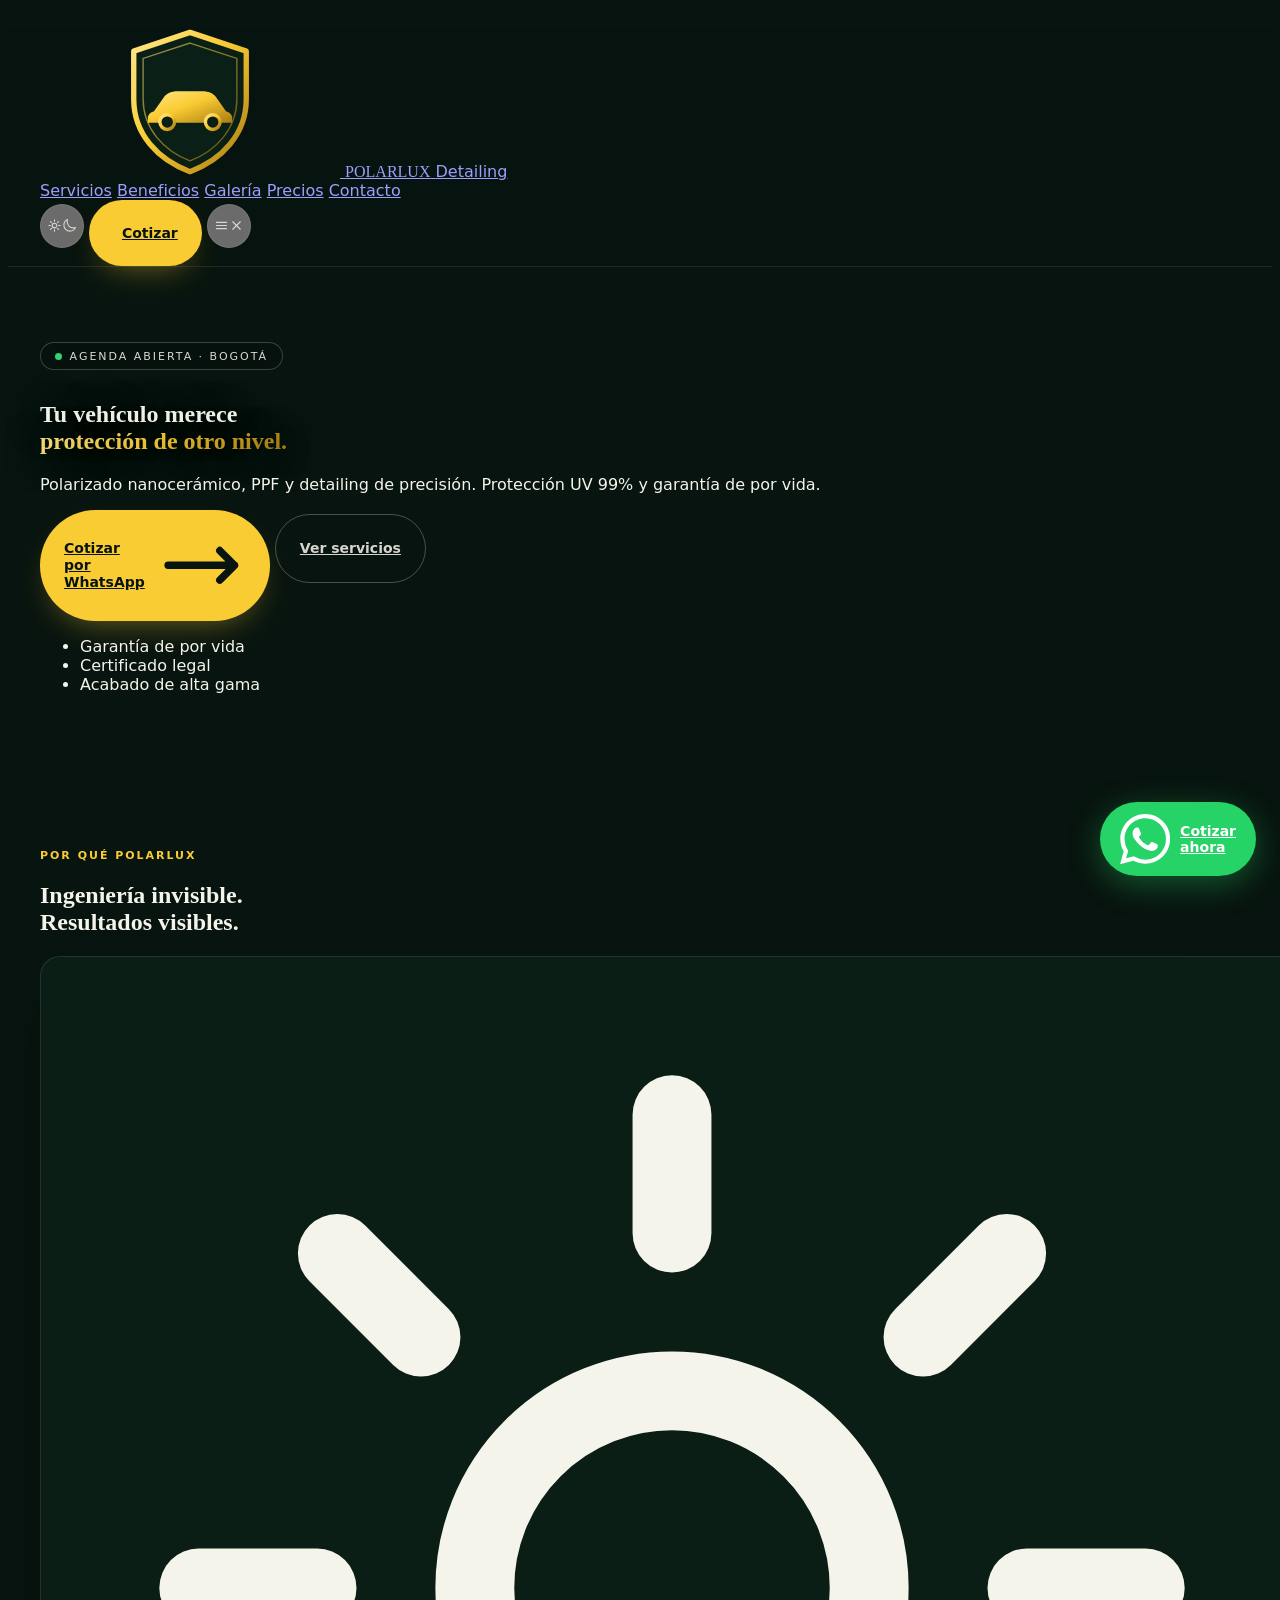
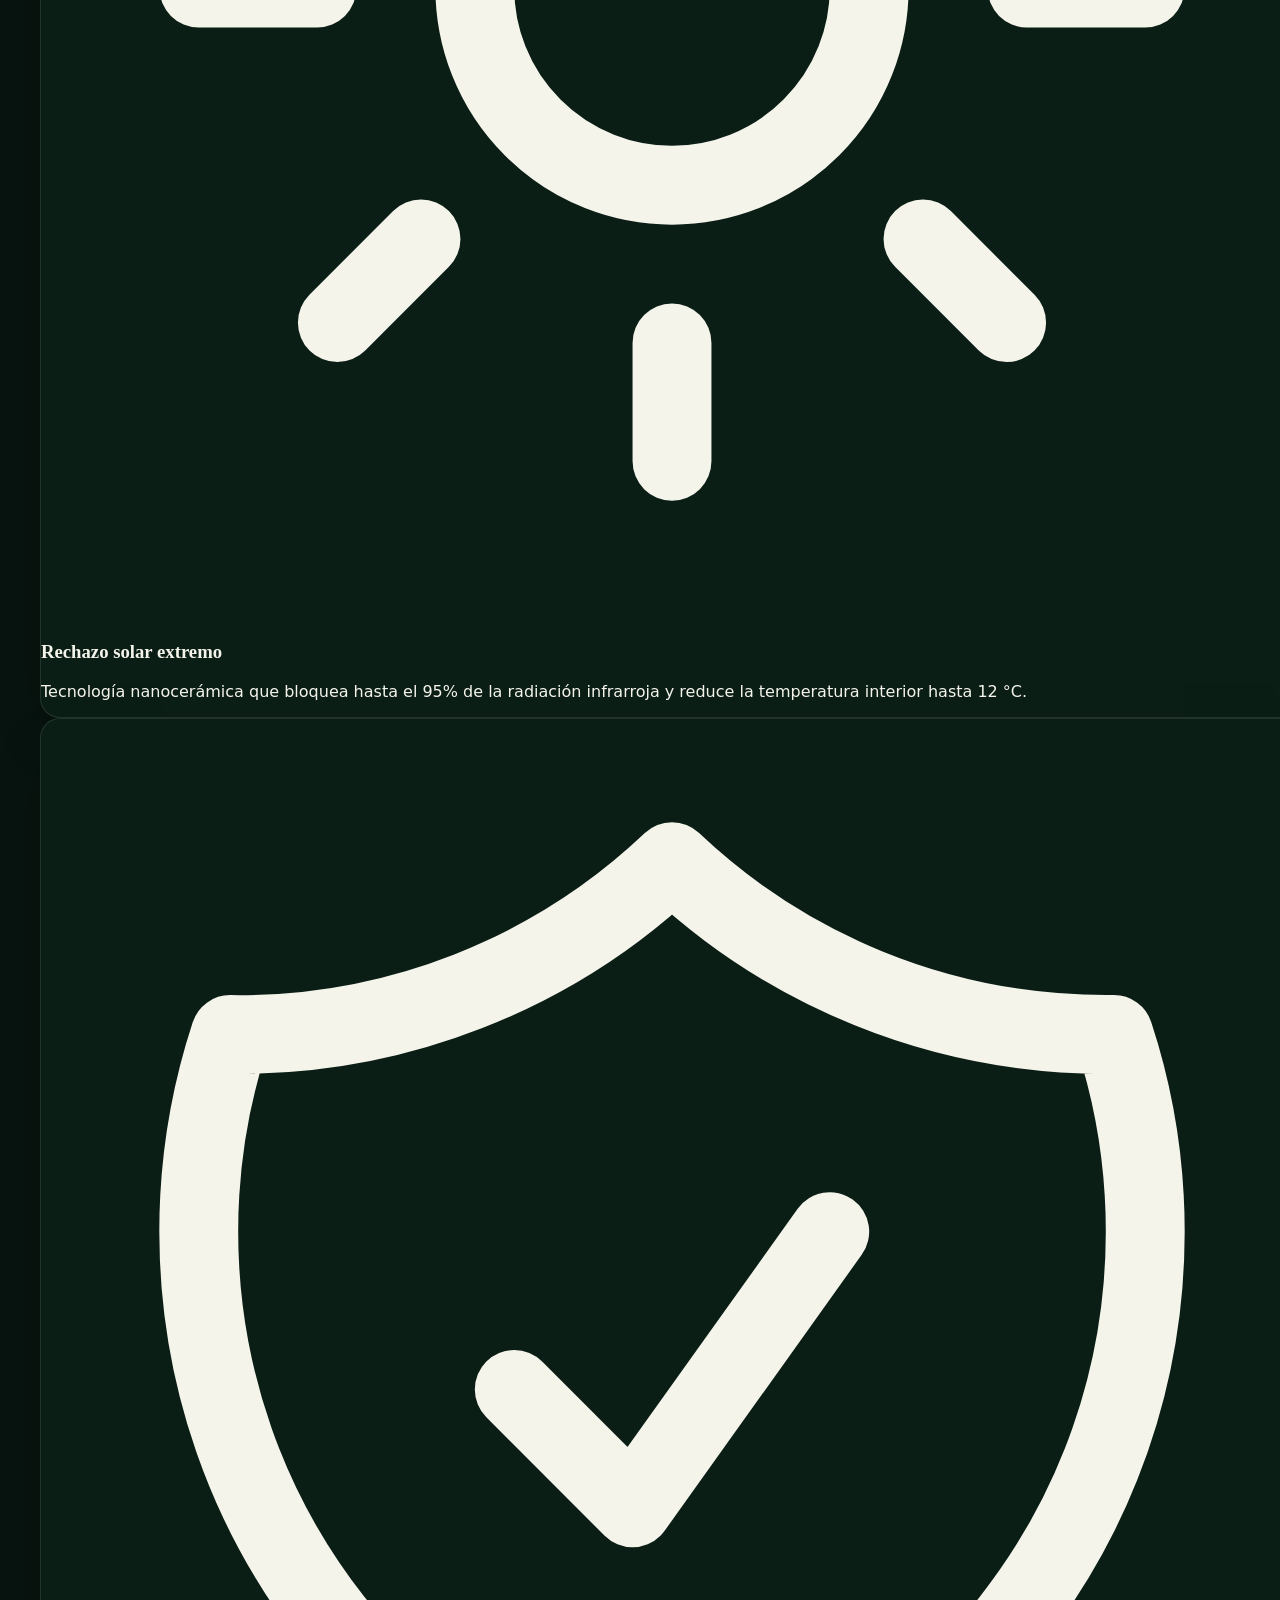
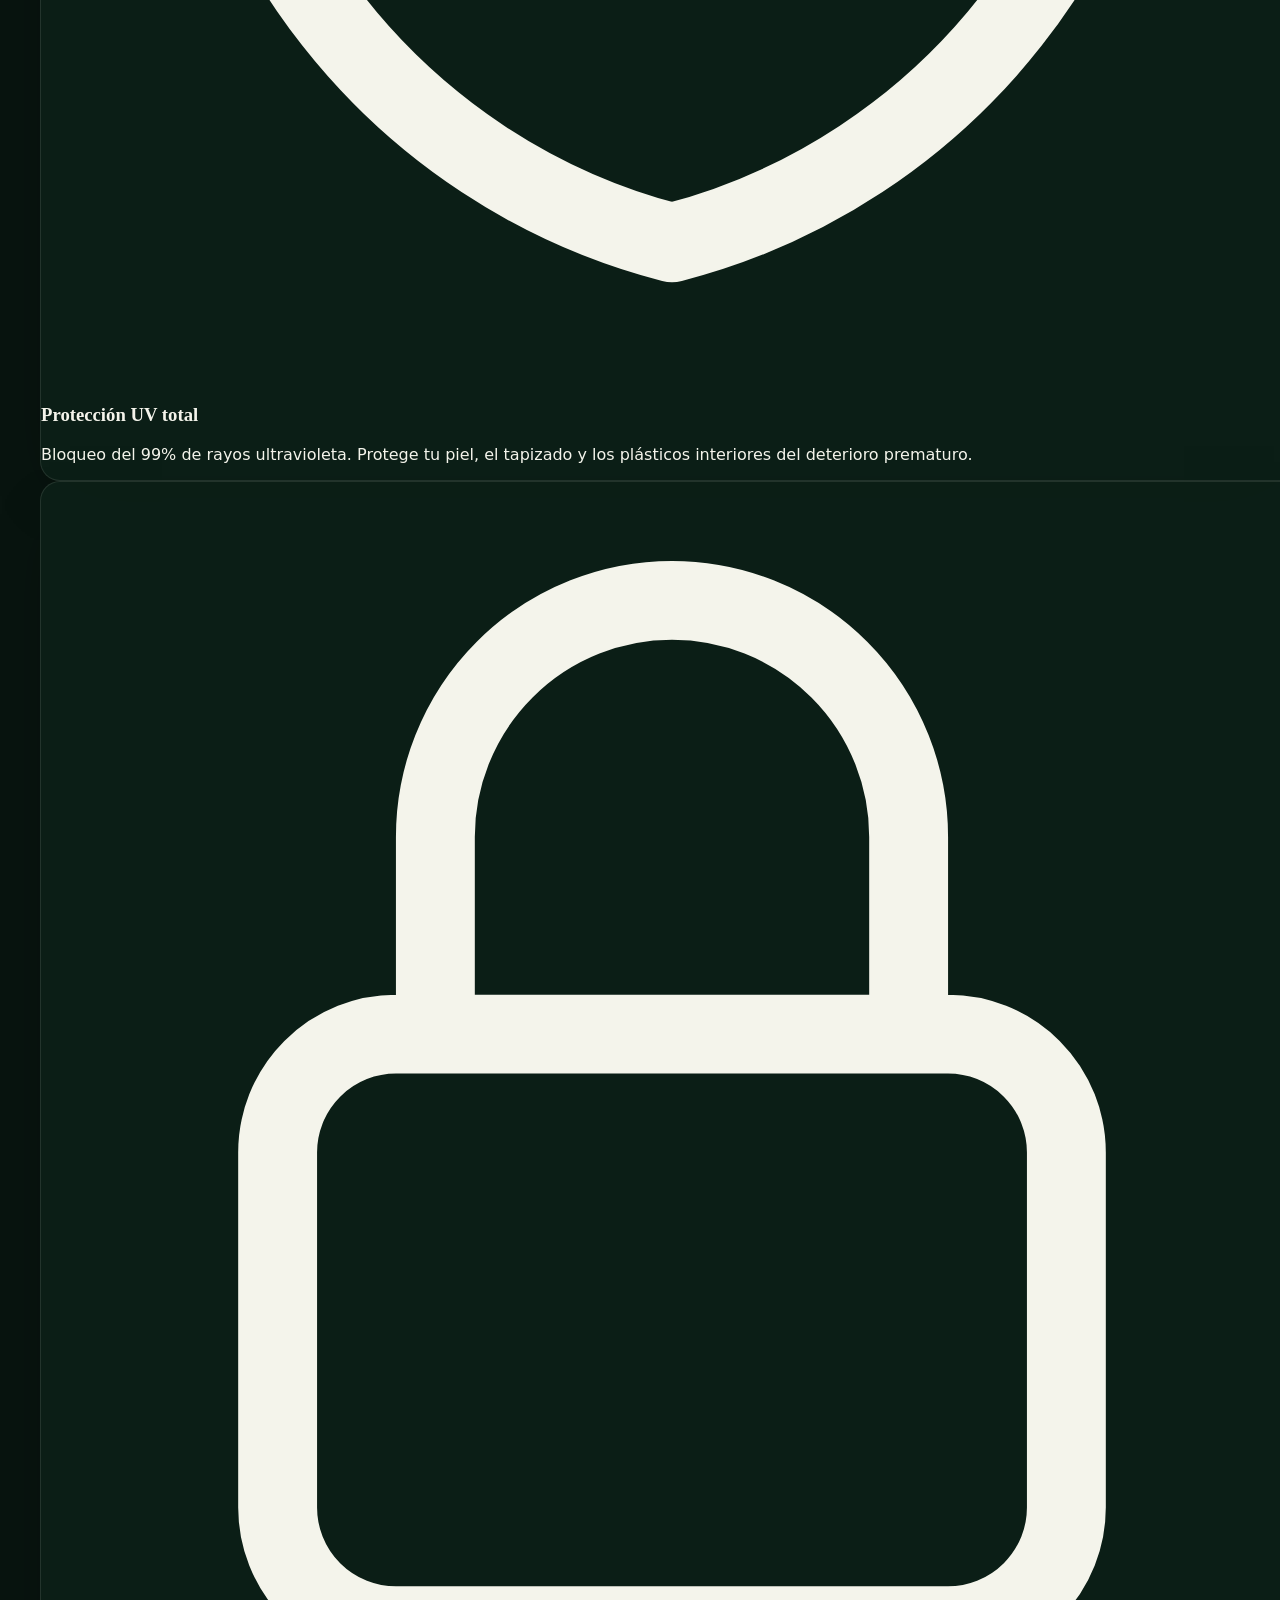
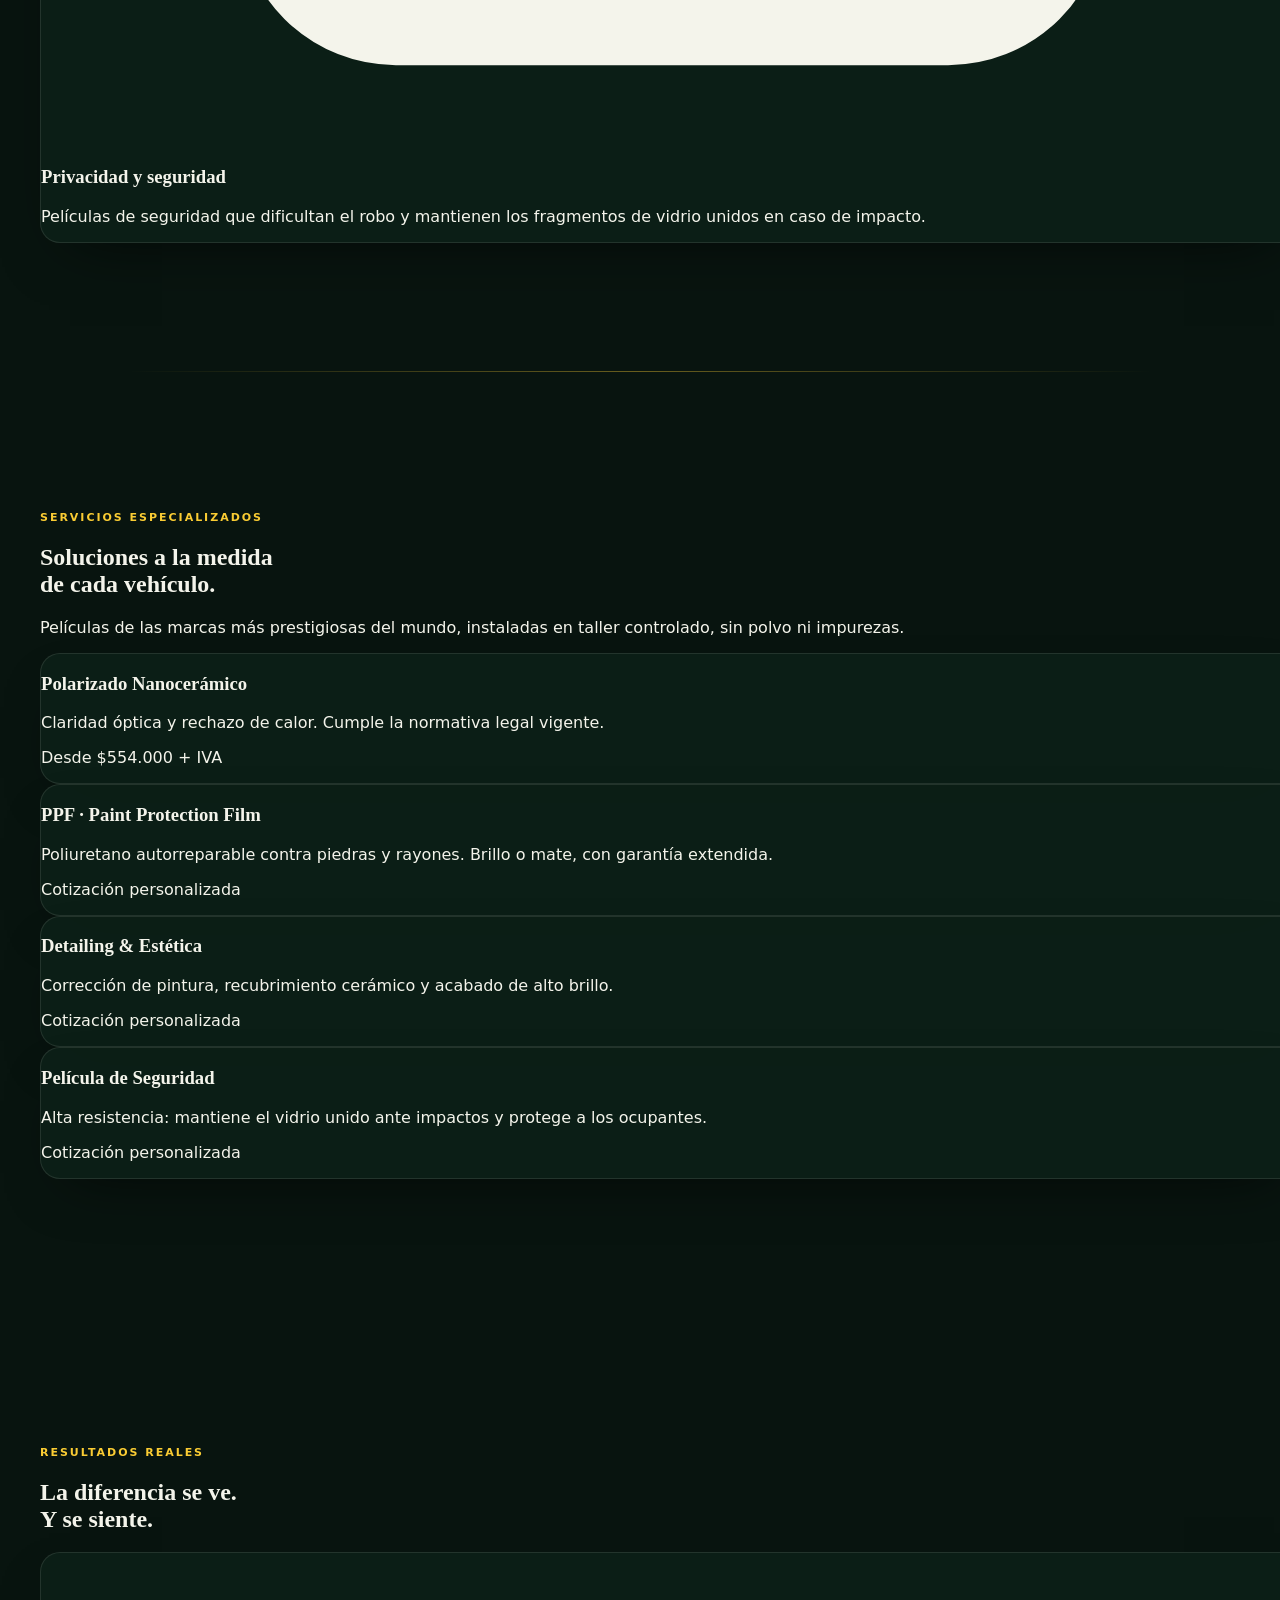
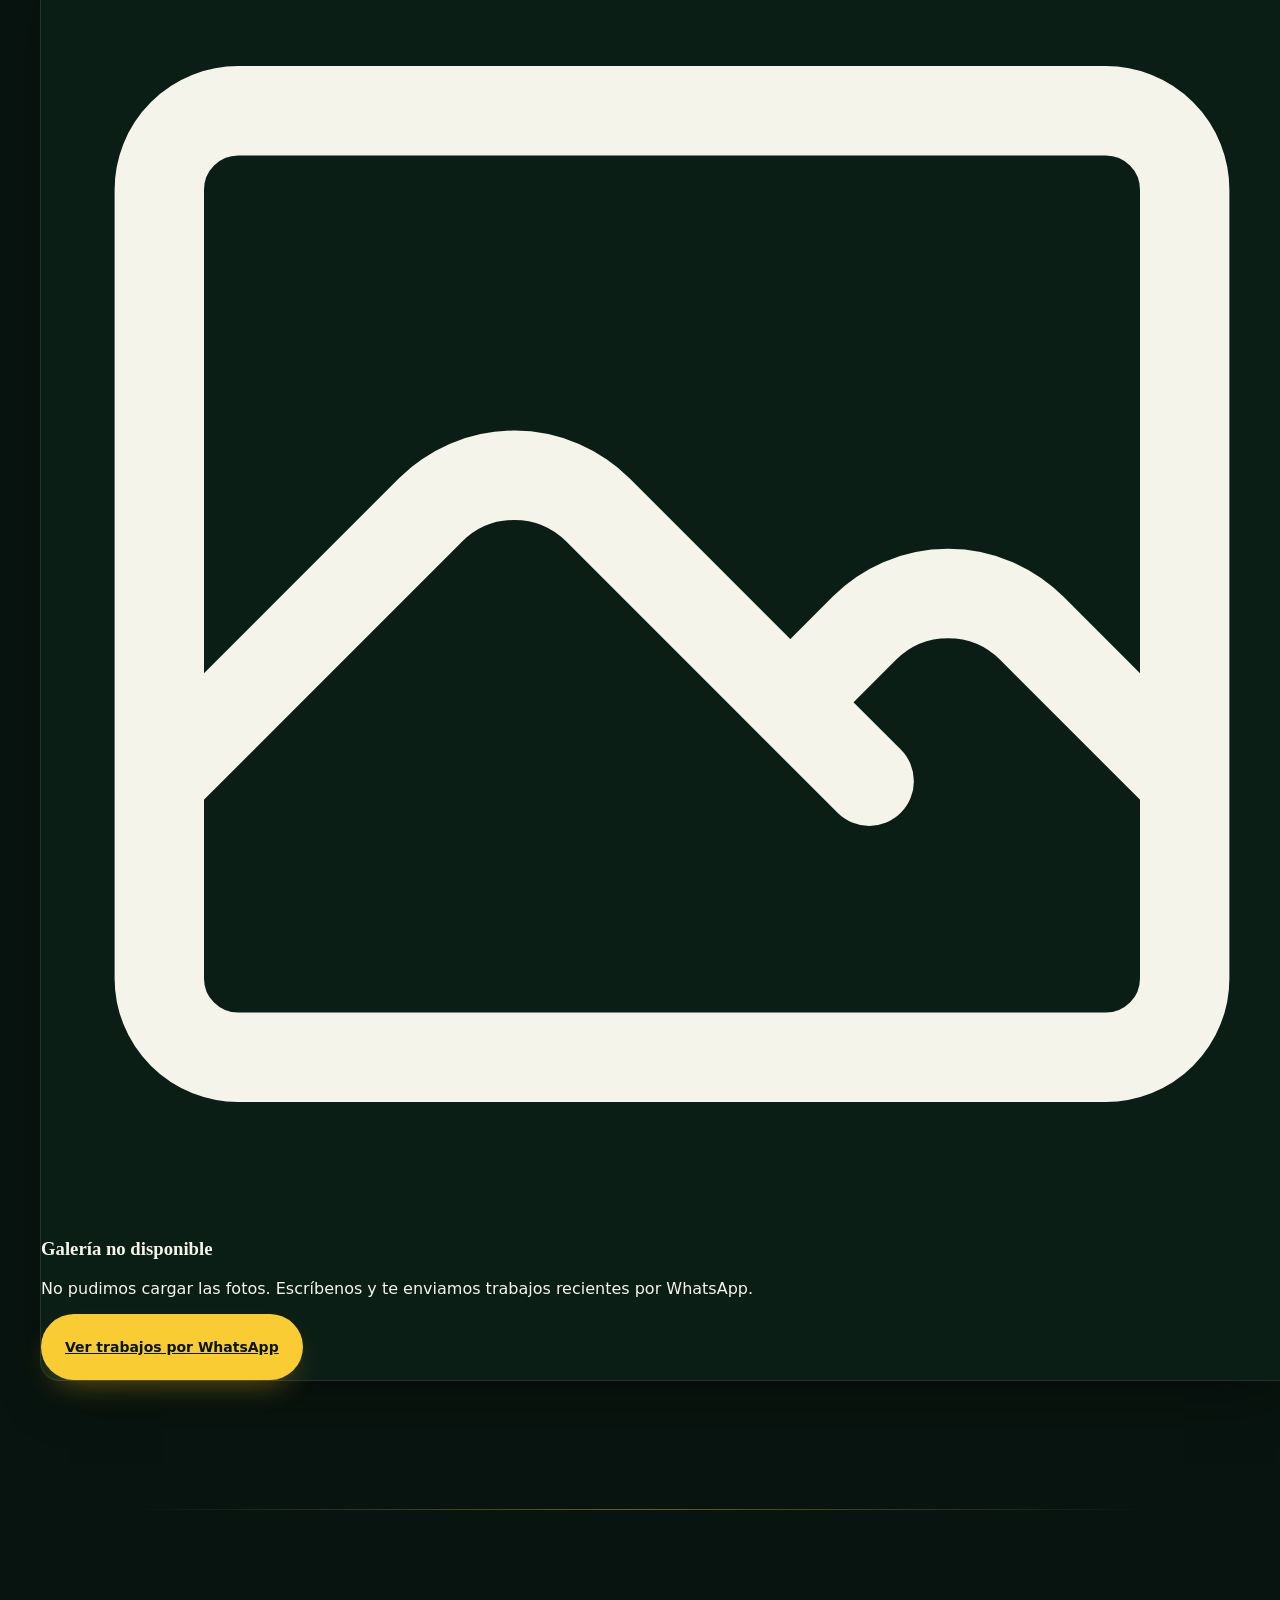
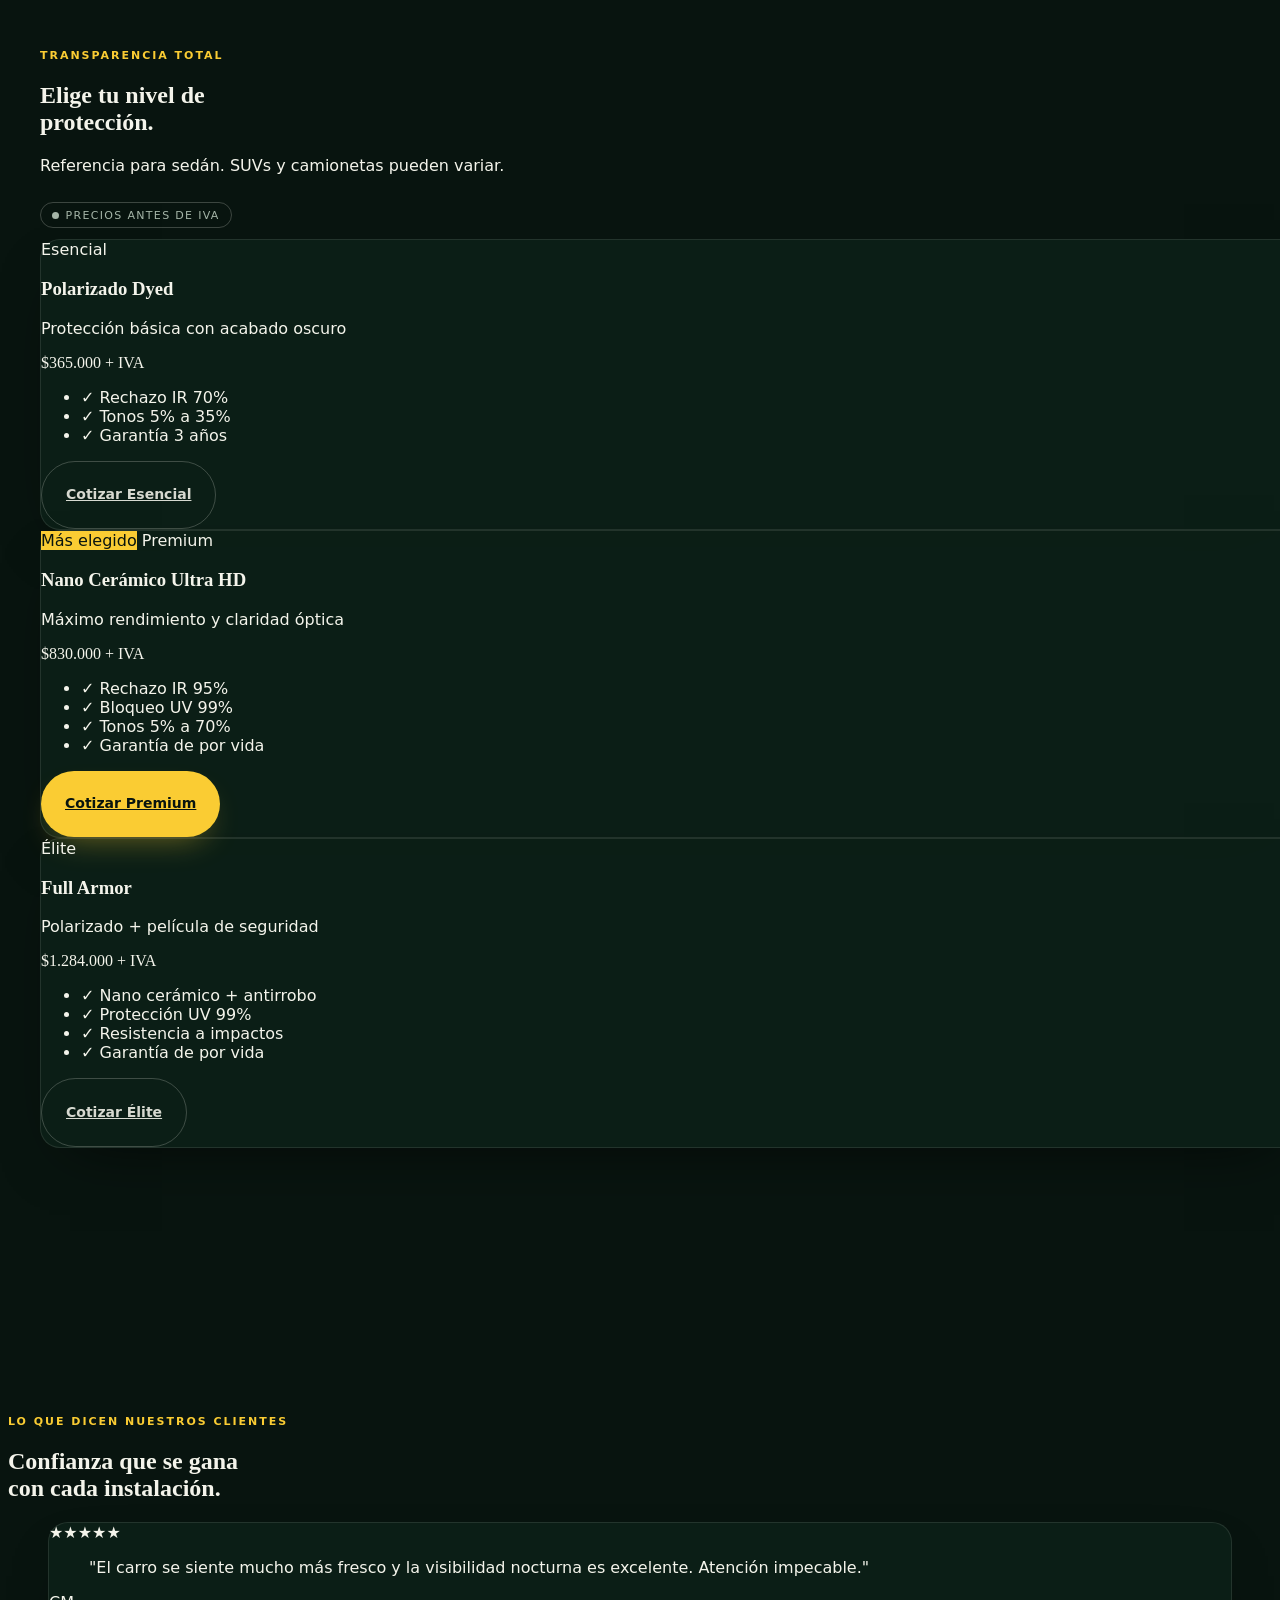
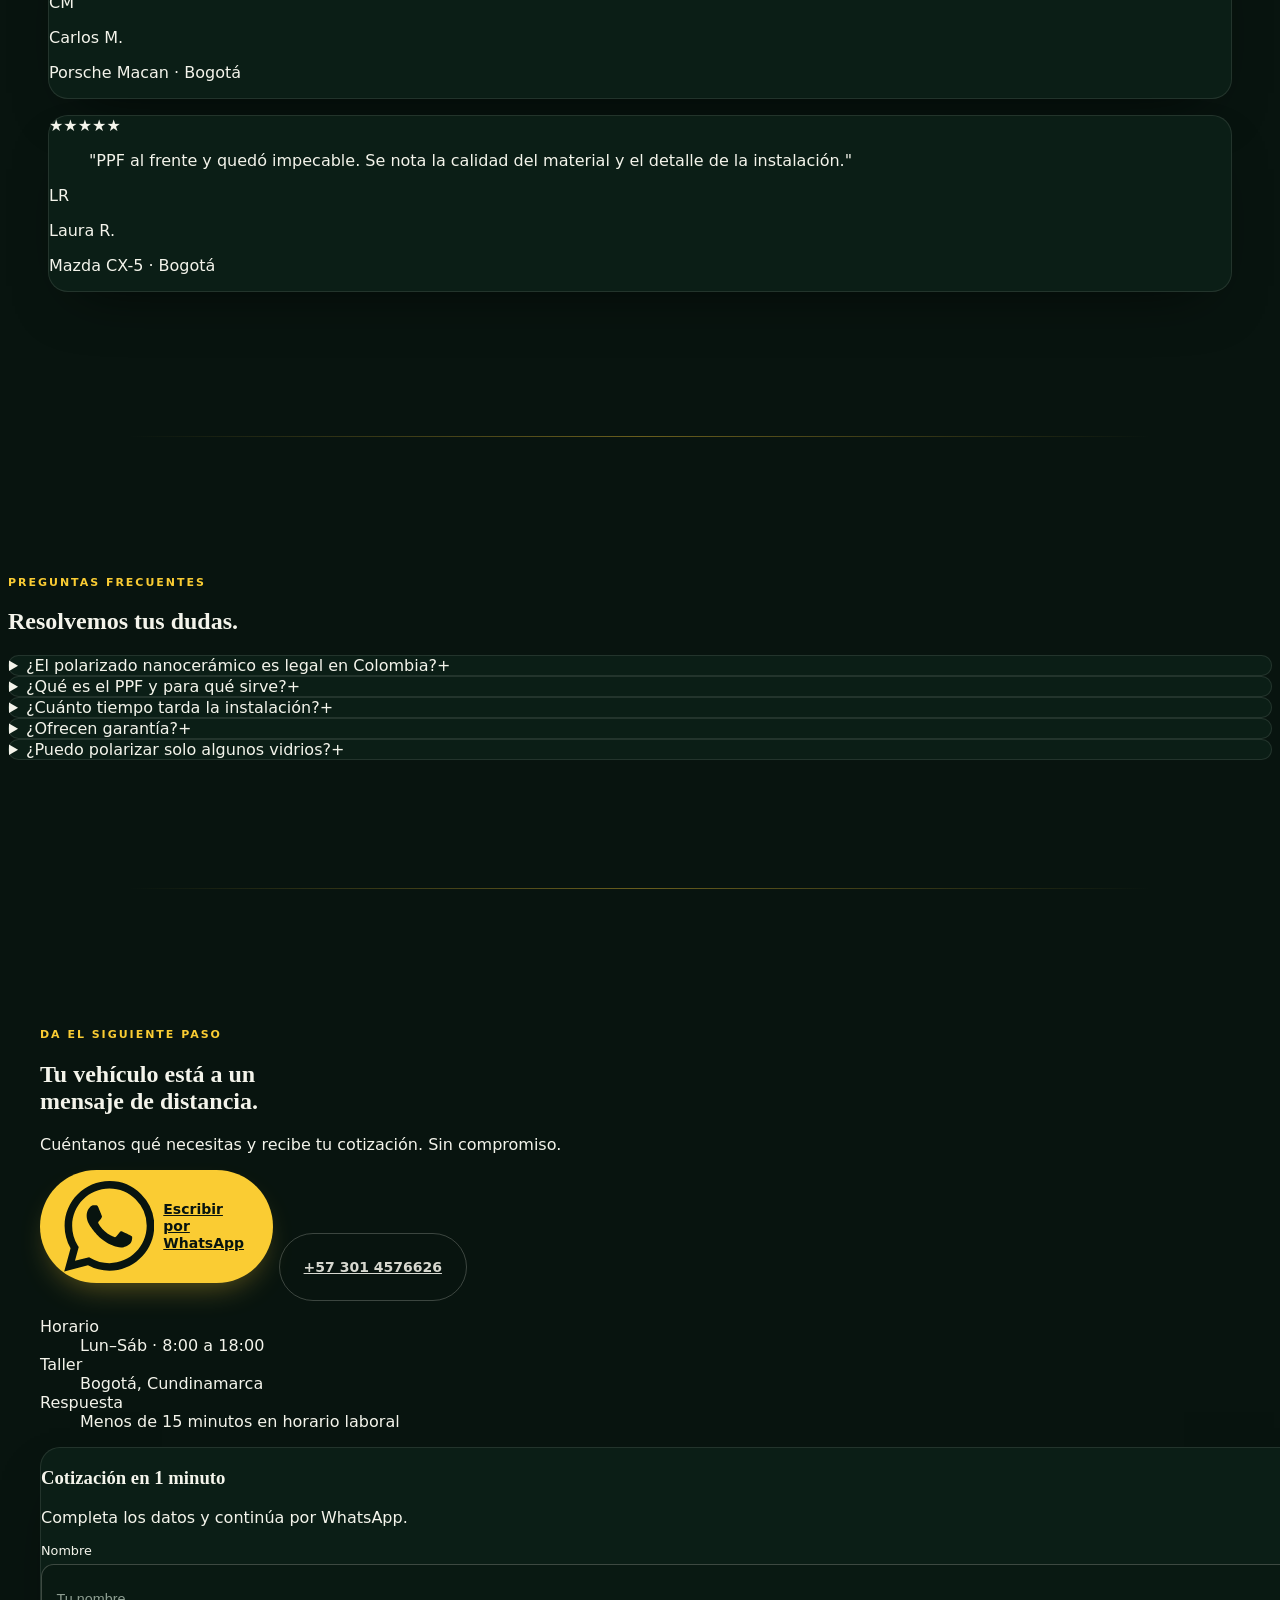
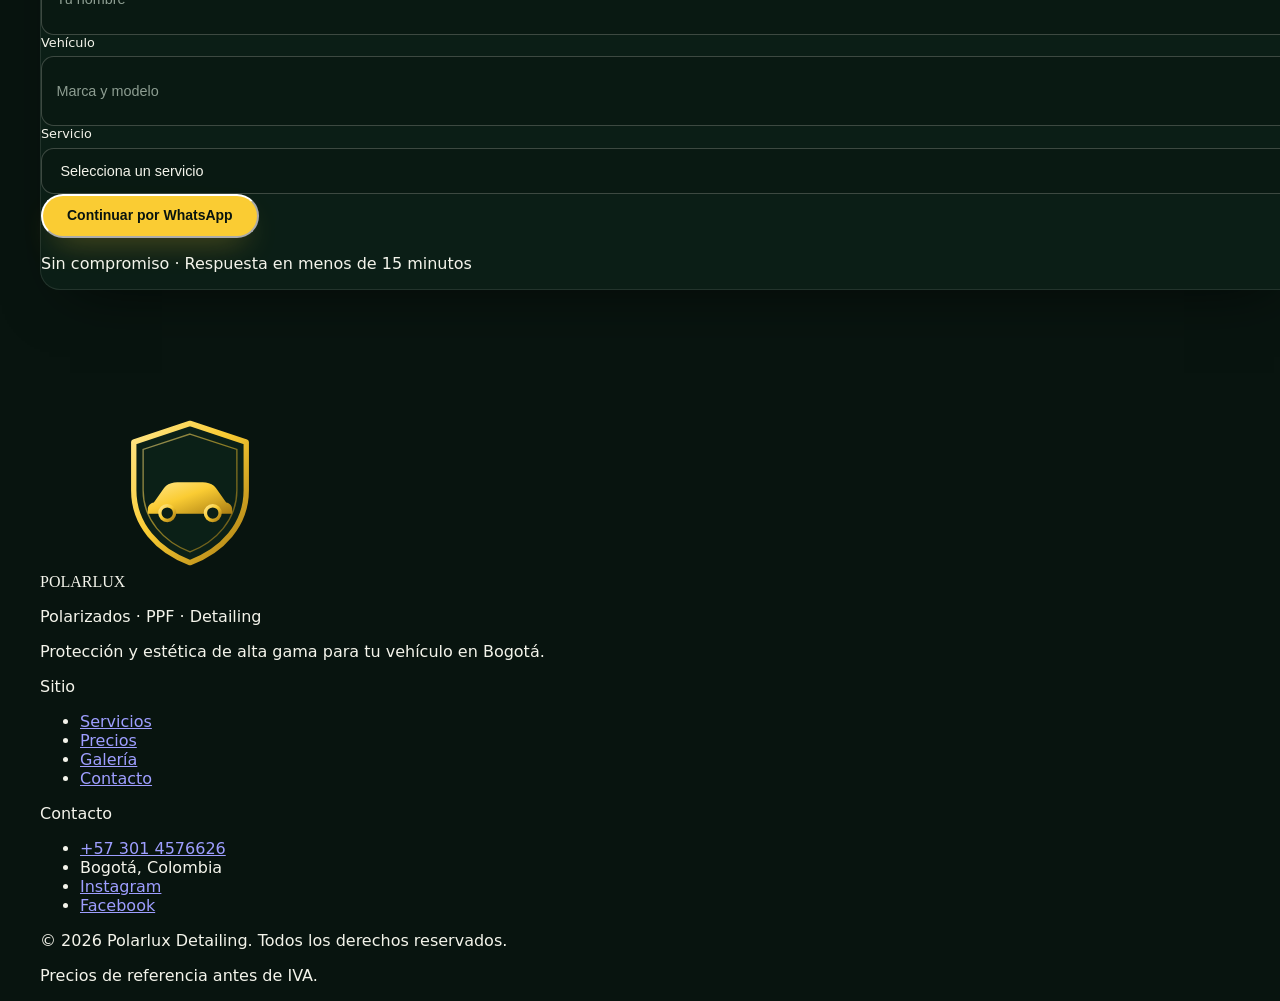
==== commit a1d7d429: "Rediseño: paleta amarillo/verde, estados de carga y responsive ampliado" ====
--- a/index.html
+++ b/index.html
@@ -90,41 +90,41 @@
   <!-- Símbolo / logo SVG (definido una vez) -->
   <svg width="0" height="0" class="absolute" aria-hidden="true" focusable="false">
     <defs>
-      <linearGradient id="goldGrad" x1="0" y1="0" x2="1" y2="1">
-        <stop offset="0%" stop-color="#EBDCA8"/>
-        <stop offset="45%" stop-color="#C9A961"/>
-        <stop offset="100%" stop-color="#8A6B2B"/>
+      <linearGradient id="accentGrad" x1="0" y1="0" x2="1" y2="1">
+        <stop offset="0%" stop-color="#FFE68A"/>
+        <stop offset="45%" stop-color="#FACC33"/>
+        <stop offset="100%" stop-color="#A87C12"/>
       </linearGradient>
     </defs>
     <symbol id="shieldMark" viewBox="0 0 100 112">
       <path d="M50 4 L92 18 V54 C92 80 74 99 50 108 C26 99 8 80 8 54 V18 Z"
-            stroke="url(#goldGrad)" stroke-width="4" fill="rgba(20,67,46,0.28)" stroke-linejoin="round"/>
+            stroke="url(#accentGrad)" stroke-width="4" fill="rgba(20,67,46,0.28)" stroke-linejoin="round"/>
       <path d="M50 12 L85 23.5 V54 C85 76 69.5 92.5 50 100 C30.5 92.5 15 76 15 54 V23.5 Z"
-            stroke="url(#goldGrad)" stroke-width="1" fill="none" opacity="0.55"/>
+            stroke="url(#accentGrad)" stroke-width="1" fill="none" opacity="0.55"/>
       <path d="M23 63 L30.5 52.5 C32.5 49.5 36.5 48 40.5 48 H59.5 C63.5 48 67.5 49.5 69.5 52.5 L77 63 C79.5 63.5 81.5 65.5 81.5 68 V71.5 H18.5 V68 C18.5 65.5 20.5 63.5 23 63 Z"
-            fill="url(#goldGrad)"/>
-      <circle cx="33" cy="71" r="5.5" fill="#0B1F16" stroke="url(#goldGrad)" stroke-width="2.5"/>
-      <circle cx="67" cy="71" r="5.5" fill="#0B1F16" stroke="url(#goldGrad)" stroke-width="2.5"/>
+            fill="url(#accentGrad)"/>
+      <circle cx="33" cy="71" r="5.5" fill="#0B1F16" stroke="url(#accentGrad)" stroke-width="2.5"/>
+      <circle cx="67" cy="71" r="5.5" fill="#0B1F16" stroke="url(#accentGrad)" stroke-width="2.5"/>
     </symbol>
   </svg>
 
   <!-- ========== NAVBAR ========== -->
   <header class="site-header fixed top-0 left-0 w-full z-50">
-    <div class="max-w-7xl mx-auto px-4 sm:px-6 lg:px-8 flex items-center justify-between h-16 lg:h-20 gap-3">
+    <div class="container-page flex items-center justify-between h-16 lg:h-20 gap-3">
       <a href="#" class="flex items-center gap-2.5 shrink-0" aria-label="Polarlux Detailing — Inicio">
         <svg class="w-8 h-9 lg:w-9 lg:h-10" aria-hidden="true"><use href="#shieldMark"/></svg>
         <span class="flex flex-col leading-none">
           <span class="font-display font-bold tracking-[0.08em] text-base lg:text-xl">POLARLUX</span>
-          <span class="text-[8px] lg:text-[9px] uppercase tracking-[0.34em] text-gold/80 mt-1">Detailing</span>
+          <span class="text-[8px] lg:text-[9px] uppercase tracking-[0.34em] text-accent/80 mt-1">Detailing</span>
         </span>
       </a>
 
       <nav class="hidden lg:flex items-center gap-7 text-sm font-medium text-muted" aria-label="Navegación principal">
-        <a href="#servicios" class="hover:text-gold transition-colors">Servicios</a>
-        <a href="#beneficios" class="hover:text-gold transition-colors">Beneficios</a>
-        <a href="#galeria" class="hover:text-gold transition-colors">Galería</a>
-        <a href="#precios" class="hover:text-gold transition-colors">Precios</a>
-        <a href="#contacto" class="hover:text-gold transition-colors">Contacto</a>
+        <a href="#servicios" class="hover:text-accent transition-colors">Servicios</a>
+        <a href="#beneficios" class="hover:text-accent transition-colors">Beneficios</a>
+        <a href="#galeria" class="hover:text-accent transition-colors">Galería</a>
+        <a href="#precios" class="hover:text-accent transition-colors">Precios</a>
+        <a href="#contacto" class="hover:text-accent transition-colors">Contacto</a>
       </nav>
 
       <div class="flex items-center gap-1.5 sm:gap-2">
@@ -175,19 +175,19 @@
         <div class="absolute inset-0 hero-glow"></div>
       </div>
 
-      <div class="relative z-10 w-full max-w-5xl mx-auto px-4 sm:px-6 lg:px-8 text-center pt-28 pb-16 lg:pt-32">
+      <div class="hero-inner relative z-10 w-full max-w-5xl mx-auto px-4 sm:px-6 lg:px-8 text-center xl:text-left pt-28 pb-16 lg:pt-32">
         <p class="hero-badge mb-7"><span class="dot dot-live" aria-hidden="true"></span> Agenda abierta · Bogotá</p>
 
-        <h1 class="font-display text-4xl sm:text-5xl md:text-6xl lg:text-7xl font-bold leading-[1.08] text-cream mb-6">
+        <h1 class="font-display text-4xl sm:text-5xl md:text-6xl lg:text-7xl xl:text-8xl font-bold leading-[1.05] text-cream mb-6">
           Tu vehículo merece<br />
-          <span class="gold-gradient">protección de otro nivel.</span>
+          <span class="accent-gradient">protección de otro nivel.</span>
         </h1>
 
-        <p class="text-cream/70 text-base lg:text-lg max-w-xl mx-auto leading-relaxed mb-9 font-light">
+        <p class="text-cream/70 text-base lg:text-lg xl:max-w-2xl xl:mx-0 leading-relaxed mb-9 font-light">
           Polarizado nanocerámico, PPF y detailing de precisión. Protección UV 99% y garantía de por vida.
         </p>
 
-        <div class="flex flex-col sm:flex-row items-center justify-center gap-3 sm:gap-4">
+        <div class="flex flex-col sm:flex-row items-center justify-center xl:justify-start gap-3 sm:gap-4">
           <a href="https://wa.me/573014576626?text=Hola%20Polarlux%2C%20quiero%20cotizar%20un%20servicio%20premium%20para%20mi%20veh%C3%ADculo." target="_blank" rel="noopener" class="btn btn-primary w-full sm:w-auto px-8">
             Cotizar por WhatsApp
             <svg class="w-4 h-4" fill="none" stroke="currentColor" stroke-width="2" viewBox="0 0 24 24" aria-hidden="true"><path stroke-linecap="round" stroke-linejoin="round" d="M17 8l4 4m0 0l-4 4m4-4H3"/></svg>
@@ -195,17 +195,17 @@
           <a href="#servicios" class="btn btn-ghost w-full sm:w-auto px-8">Ver servicios</a>
         </div>
 
-        <ul class="mt-12 flex flex-wrap items-center justify-center gap-x-7 gap-y-3 text-[11px] uppercase tracking-[0.18em] text-cream/60">
-          <li class="flex items-center gap-2"><span class="dot text-[#3FB950]" aria-hidden="true"></span> Garantía de por vida</li>
-          <li class="flex items-center gap-2"><span class="dot text-[#D4A017]" aria-hidden="true"></span> Certificado legal</li>
-          <li class="flex items-center gap-2"><span class="dot text-[#C9A961]" aria-hidden="true"></span> Acabado de alta gama</li>
+        <ul class="mt-12 flex flex-wrap items-center justify-center xl:justify-start gap-x-7 gap-y-3 text-[11px] uppercase tracking-[0.18em] text-cream/60">
+          <li class="flex items-center gap-2"><span class="dot text-[#33D271]" aria-hidden="true"></span> Garantía de por vida</li>
+          <li class="flex items-center gap-2"><span class="dot text-[#FACC33]" aria-hidden="true"></span> Certificado legal</li>
+          <li class="flex items-center gap-2"><span class="dot text-[#FFE68A]" aria-hidden="true"></span> Acabado de alta gama</li>
         </ul>
       </div>
     </section>
 
     <!-- ========== BENEFICIOS ========== -->
     <section id="beneficios" class="section-pad bg-canvas">
-      <div class="max-w-7xl mx-auto px-4 sm:px-6 lg:px-8">
+      <div class="container-page">
         <div class="max-w-2xl mb-12 lg:mb-16">
           <p class="eyebrow mb-4">Por qué Polarlux</p>
           <h2 class="font-display text-3xl sm:text-4xl lg:text-5xl font-bold leading-tight">
@@ -215,24 +215,24 @@
 
         <div class="columns-1 sm:columns-2 lg:columns-3 gap-5 lg:gap-6">
           <article class="card card-hover p-7 lg:p-9 mb-5 lg:mb-6 break-inside-avoid">
-            <div class="w-12 h-12 rounded-full bg-gold/10 flex items-center justify-center mb-6">
-              <svg class="w-6 h-6 text-gold" fill="none" stroke="currentColor" stroke-width="1.5" viewBox="0 0 24 24" aria-hidden="true"><path stroke-linecap="round" stroke-linejoin="round" d="M12 3v2.25m6.364.386l-1.591 1.591M21 12h-2.25m-.386 6.364l-1.591-1.591M12 18.75V21m-4.773-4.227l-1.591 1.591M5.25 12H3m4.227-4.773L5.636 5.636M15.75 12a3.75 3.75 0 11-7.5 0 3.75 3.75 0 017.5 0z"/></svg>
+            <div class="w-12 h-12 rounded-full bg-accent/10 flex items-center justify-center mb-6">
+              <svg class="w-6 h-6 text-accent" fill="none" stroke="currentColor" stroke-width="1.5" viewBox="0 0 24 24" aria-hidden="true"><path stroke-linecap="round" stroke-linejoin="round" d="M12 3v2.25m6.364.386l-1.591 1.591M21 12h-2.25m-.386 6.364l-1.591-1.591M12 18.75V21m-4.773-4.227l-1.591 1.591M5.25 12H3m4.227-4.773L5.636 5.636M15.75 12a3.75 3.75 0 11-7.5 0 3.75 3.75 0 017.5 0z"/></svg>
             </div>
             <h3 class="text-lg font-semibold mb-2">Rechazo solar extremo</h3>
             <p class="text-muted text-sm leading-relaxed">Tecnología nanocerámica que bloquea hasta el 95% de la radiación infrarroja y reduce la temperatura interior hasta 12&nbsp;°C.</p>
           </article>
 
           <article class="card card-hover p-7 lg:p-9 mb-5 lg:mb-6 break-inside-avoid">
-            <div class="w-12 h-12 rounded-full bg-gold/10 flex items-center justify-center mb-6">
-              <svg class="w-6 h-6 text-gold" fill="none" stroke="currentColor" stroke-width="1.5" viewBox="0 0 24 24" aria-hidden="true"><path stroke-linecap="round" stroke-linejoin="round" d="M9 12.75L11.25 15 15 9.75m-3-7.036A11.959 11.959 0 013.598 6 11.99 11.99 0 003 9.749c0 5.592 3.824 10.29 9 11.623 5.176-1.332 9-6.03 9-11.622 0-1.31-.21-2.571-.598-3.751h-.152c-3.196 0-6.1-1.248-8.25-3.285z"/></svg>
+            <div class="w-12 h-12 rounded-full bg-accent/10 flex items-center justify-center mb-6">
+              <svg class="w-6 h-6 text-accent" fill="none" stroke="currentColor" stroke-width="1.5" viewBox="0 0 24 24" aria-hidden="true"><path stroke-linecap="round" stroke-linejoin="round" d="M9 12.75L11.25 15 15 9.75m-3-7.036A11.959 11.959 0 013.598 6 11.99 11.99 0 003 9.749c0 5.592 3.824 10.29 9 11.623 5.176-1.332 9-6.03 9-11.622 0-1.31-.21-2.571-.598-3.751h-.152c-3.196 0-6.1-1.248-8.25-3.285z"/></svg>
             </div>
             <h3 class="text-lg font-semibold mb-2">Protección UV total</h3>
             <p class="text-muted text-sm leading-relaxed">Bloqueo del 99% de rayos ultravioleta. Protege tu piel, el tapizado y los plásticos interiores del deterioro prematuro.</p>
           </article>
 
           <article class="card card-hover p-7 lg:p-9 mb-5 lg:mb-6 break-inside-avoid">
-            <div class="w-12 h-12 rounded-full bg-gold/10 flex items-center justify-center mb-6">
-              <svg class="w-6 h-6 text-gold" fill="none" stroke="currentColor" stroke-width="1.5" viewBox="0 0 24 24" aria-hidden="true"><path stroke-linecap="round" stroke-linejoin="round" d="M16.5 10.5V6.75a4.5 4.5 0 10-9 0v3.75m-.75 11.25h10.5a2.25 2.25 0 002.25-2.25v-6.75a2.25 2.25 0 00-2.25-2.25H6.75a2.25 2.25 0 00-2.25 2.25v6.75a2.25 2.25 0 002.25 2.25z"/></svg>
+            <div class="w-12 h-12 rounded-full bg-accent/10 flex items-center justify-center mb-6">
+              <svg class="w-6 h-6 text-accent" fill="none" stroke="currentColor" stroke-width="1.5" viewBox="0 0 24 24" aria-hidden="true"><path stroke-linecap="round" stroke-linejoin="round" d="M16.5 10.5V6.75a4.5 4.5 0 10-9 0v3.75m-.75 11.25h10.5a2.25 2.25 0 002.25-2.25v-6.75a2.25 2.25 0 00-2.25-2.25H6.75a2.25 2.25 0 00-2.25 2.25v6.75a2.25 2.25 0 002.25 2.25z"/></svg>
             </div>
             <h3 class="text-lg font-semibold mb-2">Privacidad y seguridad</h3>
             <p class="text-muted text-sm leading-relaxed">Películas de seguridad que dificultan el robo y mantienen los fragmentos de vidrio unidos en caso de impacto.</p>
@@ -245,7 +245,7 @@
 
     <!-- ========== SERVICIOS ========== -->
     <section id="servicios" class="section-pad bg-surface">
-      <div class="max-w-7xl mx-auto px-4 sm:px-6 lg:px-8">
+      <div class="container-page">
         <div class="flex flex-col lg:flex-row lg:items-end lg:justify-between gap-6 mb-12 lg:mb-16">
           <div class="max-w-xl">
             <p class="eyebrow mb-4">Servicios especializados</p>
@@ -264,8 +264,8 @@
             </div>
             <div class="p-6 lg:p-8">
               <h3 class="text-xl font-semibold mb-2">Polarizado Nanocerámico</h3>
-              <p class="text-muted text-sm leading-relaxed mb-5">Máxima claridad óptica y rechazo de calor para parabrisas y vidrios laterales delanteros. Cumple la normativa legal colombiana vigente.</p>
-              <p class="text-gold text-xs font-medium uppercase tracking-[0.2em]">Desde $554.000 + IVA</p>
+              <p class="text-muted text-sm leading-relaxed mb-5">Claridad óptica y rechazo de calor. Cumple la normativa legal vigente.</p>
+              <p class="text-accent text-xs font-medium uppercase tracking-[0.2em]">Desde $554.000 + IVA</p>
             </div>
           </article>
 
@@ -276,8 +276,8 @@
             </div>
             <div class="p-6 lg:p-8">
               <h3 class="text-xl font-semibold mb-2">PPF · Paint Protection Film</h3>
-              <p class="text-muted text-sm leading-relaxed mb-5">Poliuretano autorreparable que protege la pintura de piedras, rayones y agentes externos. Acabado brillo o mate, con garantía extendida.</p>
-              <p class="text-gold text-xs font-medium uppercase tracking-[0.2em]">Cotización personalizada</p>
+              <p class="text-muted text-sm leading-relaxed mb-5">Poliuretano autorreparable contra piedras y rayones. Brillo o mate, con garantía extendida.</p>
+              <p class="text-accent text-xs font-medium uppercase tracking-[0.2em]">Cotización personalizada</p>
             </div>
           </article>
 
@@ -288,8 +288,8 @@
             </div>
             <div class="p-6 lg:p-8">
               <h3 class="text-xl font-semibold mb-2">Detailing &amp; Estética</h3>
-              <p class="text-muted text-sm leading-relaxed mb-5">Corrección de pintura, recubrimientos cerámicos y acabados de alto brillo para complementar la transformación de tu vehículo.</p>
-              <p class="text-gold text-xs font-medium uppercase tracking-[0.2em]">Cotización personalizada</p>
+              <p class="text-muted text-sm leading-relaxed mb-5">Corrección de pintura, recubrimiento cerámico y acabado de alto brillo.</p>
+              <p class="text-accent text-xs font-medium uppercase tracking-[0.2em]">Cotización personalizada</p>
             </div>
           </article>
 
@@ -300,8 +300,8 @@
             </div>
             <div class="p-6 lg:p-8">
               <h3 class="text-xl font-semibold mb-2">Película de Seguridad</h3>
-              <p class="text-muted text-sm leading-relaxed mb-5">Film antirrobo de alta resistencia que mantiene los fragmentos de vidrio unidos en caso de impacto, protegiendo a los ocupantes.</p>
-              <p class="text-gold text-xs font-medium uppercase tracking-[0.2em]">Cotización personalizada</p>
+              <p class="text-muted text-sm leading-relaxed mb-5">Alta resistencia: mantiene el vidrio unido ante impactos y protege a los ocupantes.</p>
+              <p class="text-accent text-xs font-medium uppercase tracking-[0.2em]">Cotización personalizada</p>
             </div>
           </article>
         </div>
@@ -310,7 +310,7 @@
 
     <!-- ========== GALERÍA ========== -->
     <section id="galeria" class="section-pad bg-canvas">
-      <div class="max-w-7xl mx-auto px-4 sm:px-6 lg:px-8">
+      <div class="container-page">
         <div class="text-center max-w-2xl mx-auto mb-12 lg:mb-16">
           <p class="eyebrow mb-4">Resultados reales</p>
           <h2 class="font-display text-3xl sm:text-4xl lg:text-5xl font-bold leading-tight">
@@ -318,7 +318,7 @@
           </h2>
         </div>
 
-        <div class="columns-1 sm:columns-2 lg:columns-3 gap-5 lg:gap-6">
+        <div id="gallery-grid" data-lightbox-gallery class="columns-1 sm:columns-2 lg:columns-3 xl:columns-3 gap-5 lg:gap-6">
           <figure class="mb-5 lg:mb-6 break-inside-avoid">
             <div class="media is-loading h-64 lg:h-72 rounded-card">
               <img src="https://images.unsplash.com/photo-1494976388531-d1058494cdd8?auto=format&amp;fit=crop&amp;w=800&amp;q=80" alt="Vehículo antes del polarizado nanocerámico" loading="lazy" decoding="async" />
@@ -361,6 +361,15 @@
             </div>
           </figure>
         </div>
+
+        <div id="gallery-empty" class="card p-8 sm:p-12 text-center" hidden>
+          <div class="w-12 h-12 rounded-full bg-raised text-accent flex items-center justify-center mx-auto mb-4">
+            <svg class="w-6 h-6" fill="none" stroke="currentColor" stroke-width="1.7" viewBox="0 0 24 24" aria-hidden="true"><path stroke-linecap="round" stroke-linejoin="round" d="M2.25 15.75l5.159-5.159a2.25 2.25 0 013.182 0l5.159 5.159m-1.5-1.5l1.409-1.409a2.25 2.25 0 013.182 0l2.909 2.909M3.75 21h16.5A1.5 1.5 0 0021.75 19.5V4.5A1.5 1.5 0 0020.25 3H3.75A1.5 1.5 0 002.25 4.5v15A1.5 1.5 0 003.75 21z"/></svg>
+          </div>
+          <h3 class="font-display text-xl font-bold mb-2">Galería no disponible</h3>
+          <p class="text-muted text-sm mb-5">No pudimos cargar las fotos. Escríbenos y te enviamos trabajos recientes por WhatsApp.</p>
+          <a href="https://wa.me/573014576626?text=Hola%20Polarlux%2C%20quiero%20ver%20fotos%20de%20trabajos%20recientes." target="_blank" rel="noopener" class="btn btn-primary">Ver trabajos por WhatsApp</a>
+        </div>
       </div>
     </section>
 
@@ -368,7 +377,7 @@
 
     <!-- ========== PRECIOS ========== -->
     <section id="precios" class="section-pad bg-surface">
-      <div class="max-w-7xl mx-auto px-4 sm:px-6 lg:px-8">
+      <div class="container-page">
         <div class="text-center max-w-2xl mx-auto mb-12 lg:mb-16">
           <p class="eyebrow mb-4">Transparencia total</p>
           <h2 class="font-display text-3xl sm:text-4xl lg:text-5xl font-bold leading-tight">
@@ -386,25 +395,25 @@
             <p class="text-muted text-xs mb-6">Protección básica con acabado oscuro</p>
             <p class="text-3xl font-display font-bold mb-6">$365.000<span class="text-sm font-body text-muted font-normal"> + IVA</span></p>
             <ul class="space-y-3 text-sm text-muted mb-8 flex-1">
-              <li class="flex items-start gap-2"><span class="text-gold mt-0.5" aria-hidden="true">✓</span> Rechazo IR 70%</li>
-              <li class="flex items-start gap-2"><span class="text-gold mt-0.5" aria-hidden="true">✓</span> Tonos 5% a 35%</li>
-              <li class="flex items-start gap-2"><span class="text-gold mt-0.5" aria-hidden="true">✓</span> Garantía 3 años</li>
+              <li class="flex items-start gap-2"><span class="text-accent mt-0.5" aria-hidden="true">✓</span> Rechazo IR 70%</li>
+              <li class="flex items-start gap-2"><span class="text-accent mt-0.5" aria-hidden="true">✓</span> Tonos 5% a 35%</li>
+              <li class="flex items-start gap-2"><span class="text-accent mt-0.5" aria-hidden="true">✓</span> Garantía 3 años</li>
             </ul>
             <a href="https://wa.me/573014576626?text=Hola%20Polarlux%2C%20me%20interesa%20el%20plan%20Esencial%20(Polarizado%20Dyed)." target="_blank" rel="noopener" class="btn btn-ghost w-full">Cotizar Esencial</a>
           </article>
 
           <!-- Premium -->
-          <article class="relative card p-6 lg:p-8 flex flex-col border-gold/40 bg-gradient-to-b from-gold/10 to-transparent md:-mt-3 md:mb-0">
-            <span class="absolute -top-3 left-1/2 -translate-x-1/2 badge-gold text-[10px] font-bold uppercase tracking-[0.2em] px-4 py-1 rounded-full whitespace-nowrap">Más elegido</span>
-            <span class="text-[10px] uppercase tracking-[0.25em] text-gold mb-2">Premium</span>
+          <article class="relative card p-6 lg:p-8 flex flex-col border-accent/40 bg-gradient-to-b from-accent/10 to-transparent md:-mt-3 md:mb-0">
+            <span class="absolute -top-3 left-1/2 -translate-x-1/2 badge-accent text-[10px] font-bold uppercase tracking-[0.2em] px-4 py-1 rounded-full whitespace-nowrap">Más elegido</span>
+            <span class="text-[10px] uppercase tracking-[0.25em] text-accent mb-2">Premium</span>
             <h3 class="text-xl font-semibold mb-1.5">Nano Cerámico Ultra HD</h3>
             <p class="text-muted text-xs mb-6">Máximo rendimiento y claridad óptica</p>
-            <p class="text-3xl font-display font-bold mb-6 text-gold">$830.000<span class="text-sm font-body text-muted font-normal"> + IVA</span></p>
+            <p class="text-3xl font-display font-bold mb-6 text-accent">$830.000<span class="text-sm font-body text-muted font-normal"> + IVA</span></p>
             <ul class="space-y-3 text-sm text-muted mb-8 flex-1">
-              <li class="flex items-start gap-2"><span class="text-gold mt-0.5" aria-hidden="true">✓</span> Rechazo IR 95%</li>
-              <li class="flex items-start gap-2"><span class="text-gold mt-0.5" aria-hidden="true">✓</span> Bloqueo UV 99%</li>
-              <li class="flex items-start gap-2"><span class="text-gold mt-0.5" aria-hidden="true">✓</span> Tonos 5% a 70%</li>
-              <li class="flex items-start gap-2"><span class="text-gold mt-0.5" aria-hidden="true">✓</span> Garantía de por vida</li>
+              <li class="flex items-start gap-2"><span class="text-accent mt-0.5" aria-hidden="true">✓</span> Rechazo IR 95%</li>
+              <li class="flex items-start gap-2"><span class="text-accent mt-0.5" aria-hidden="true">✓</span> Bloqueo UV 99%</li>
+              <li class="flex items-start gap-2"><span class="text-accent mt-0.5" aria-hidden="true">✓</span> Tonos 5% a 70%</li>
+              <li class="flex items-start gap-2"><span class="text-accent mt-0.5" aria-hidden="true">✓</span> Garantía de por vida</li>
             </ul>
             <a href="https://wa.me/573014576626?text=Hola%20Polarlux%2C%20me%20interesa%20el%20plan%20Premium%20(Nano%20Cer%C3%A1mico%20Ultra%20HD)." target="_blank" rel="noopener" class="btn btn-primary w-full">Cotizar Premium</a>
           </article>
@@ -416,10 +425,10 @@
             <p class="text-muted text-xs mb-6">Polarizado + película de seguridad</p>
             <p class="text-3xl font-display font-bold mb-6">$1.284.000<span class="text-sm font-body text-muted font-normal"> + IVA</span></p>
             <ul class="space-y-3 text-sm text-muted mb-8 flex-1">
-              <li class="flex items-start gap-2"><span class="text-gold mt-0.5" aria-hidden="true">✓</span> Nano cerámico + antirrobo</li>
-              <li class="flex items-start gap-2"><span class="text-gold mt-0.5" aria-hidden="true">✓</span> Protección UV 99%</li>
-              <li class="flex items-start gap-2"><span class="text-gold mt-0.5" aria-hidden="true">✓</span> Resistencia a impactos</li>
-              <li class="flex items-start gap-2"><span class="text-gold mt-0.5" aria-hidden="true">✓</span> Garantía de por vida</li>
+              <li class="flex items-start gap-2"><span class="text-accent mt-0.5" aria-hidden="true">✓</span> Nano cerámico + antirrobo</li>
+              <li class="flex items-start gap-2"><span class="text-accent mt-0.5" aria-hidden="true">✓</span> Protección UV 99%</li>
+              <li class="flex items-start gap-2"><span class="text-accent mt-0.5" aria-hidden="true">✓</span> Resistencia a impactos</li>
+              <li class="flex items-start gap-2"><span class="text-accent mt-0.5" aria-hidden="true">✓</span> Garantía de por vida</li>
             </ul>
             <a href="https://wa.me/573014576626?text=Hola%20Polarlux%2C%20me%20interesa%20el%20plan%20%C3%89lite%20(Full%20Armor)." target="_blank" rel="noopener" class="btn btn-ghost w-full">Cotizar Élite</a>
           </article>
@@ -439,19 +448,19 @@
 
         <div class="columns-1 md:columns-2 gap-5 lg:gap-6">
           <figure class="card p-7 lg:p-8 mb-5 lg:mb-6 break-inside-avoid">
-            <div class="flex gap-1 text-gold mb-4" aria-label="5 de 5 estrellas">★★★★★</div>
-            <blockquote class="text-muted text-sm leading-relaxed mb-6 italic">"El cambio fue inmediato. El carro se siente mucho más fresco y la visibilidad nocturna es excelente. La atención fue impecable, muy profesionales."</blockquote>
+            <div class="flex gap-1 text-accent mb-4" role="img" aria-label="5 de 5 estrellas">★★★★★</div>
+            <blockquote class="text-muted text-sm leading-relaxed mb-6 italic">"El carro se siente mucho más fresco y la visibilidad nocturna es excelente. Atención impecable."</blockquote>
             <figcaption class="flex items-center gap-3">
-              <div class="w-10 h-10 rounded-full bg-gold/15 flex items-center justify-center text-gold font-semibold text-sm" aria-hidden="true">CM</div>
+              <div class="w-10 h-10 rounded-full bg-accent/15 flex items-center justify-center text-accent font-semibold text-sm" aria-hidden="true">CM</div>
               <div><p class="text-sm font-medium">Carlos M.</p><p class="text-[11px] text-muted">Porsche Macan · Bogotá</p></div>
             </figcaption>
           </figure>
 
           <figure class="card p-7 lg:p-8 mb-5 lg:mb-6 break-inside-avoid">
-            <div class="flex gap-1 text-gold mb-4" aria-label="5 de 5 estrellas">★★★★★</div>
-            <blockquote class="text-muted text-sm leading-relaxed mb-6 italic">"Le instalaron PPF al frente y quedó impecable. Se nota la diferencia en la calidad del material y en el detalle de la instalación. 100% recomendados."</blockquote>
+            <div class="flex gap-1 text-accent mb-4" role="img" aria-label="5 de 5 estrellas">★★★★★</div>
+            <blockquote class="text-muted text-sm leading-relaxed mb-6 italic">"PPF al frente y quedó impecable. Se nota la calidad del material y el detalle de la instalación."</blockquote>
             <figcaption class="flex items-center gap-3">
-              <div class="w-10 h-10 rounded-full bg-gold/15 flex items-center justify-center text-gold font-semibold text-sm" aria-hidden="true">LR</div>
+              <div class="w-10 h-10 rounded-full bg-accent/15 flex items-center justify-center text-accent font-semibold text-sm" aria-hidden="true">LR</div>
               <div><p class="text-sm font-medium">Laura R.</p><p class="text-[11px] text-muted">Mazda CX-5 · Bogotá</p></div>
             </figcaption>
           </figure>
@@ -470,24 +479,24 @@
         </div>
         <div class="space-y-3">
           <details class="card p-5 sm:p-6 group">
-            <summary class="flex justify-between items-center gap-4 cursor-pointer list-none text-sm font-medium">¿El polarizado nanocerámico es legal en Colombia?<span class="text-gold group-open:rotate-45 transition-transform text-lg" aria-hidden="true">+</span></summary>
-            <p class="mt-4 text-muted text-sm leading-relaxed">Sí, siempre que se respeten los límites de transmitancia luminosa establecidos. Para parabrisas y laterales delanteros, la transmitancia mínima es del 70% (oscuridad máxima 30%). Entregamos certificado de legalidad con cada instalación.</p>
+            <summary class="flex justify-between items-center gap-4 cursor-pointer list-none text-sm font-medium">¿El polarizado nanocerámico es legal en Colombia?<span class="text-accent group-open:rotate-45 transition-transform text-lg" aria-hidden="true">+</span></summary>
+            <p class="mt-4 text-muted text-sm leading-relaxed">Sí. Parabrisas y laterales delanteros requieren transmitancia mínima del 70% (oscuridad máxima 30%). Entregamos certificado de legalidad.</p>
           </details>
           <details class="card p-5 sm:p-6 group">
-            <summary class="flex justify-between items-center gap-4 cursor-pointer list-none text-sm font-medium">¿Qué es el PPF y para qué sirve?<span class="text-gold group-open:rotate-45 transition-transform text-lg" aria-hidden="true">+</span></summary>
-            <p class="mt-4 text-muted text-sm leading-relaxed">El PPF (Paint Protection Film) es una película de poliuretano transparente que protege la pintura de piedras, rayones, insectos y contaminación. Es autorreparable y se puede instalar en cobertura parcial o total.</p>
+            <summary class="flex justify-between items-center gap-4 cursor-pointer list-none text-sm font-medium">¿Qué es el PPF y para qué sirve?<span class="text-accent group-open:rotate-45 transition-transform text-lg" aria-hidden="true">+</span></summary>
+            <p class="mt-4 text-muted text-sm leading-relaxed">Película de poliuretano transparente y autorreparable que protege la pintura de piedras, rayones y contaminación. Cobertura parcial o total.</p>
           </details>
           <details class="card p-5 sm:p-6 group">
-            <summary class="flex justify-between items-center gap-4 cursor-pointer list-none text-sm font-medium">¿Cuánto tiempo tarda la instalación?<span class="text-gold group-open:rotate-45 transition-transform text-lg" aria-hidden="true">+</span></summary>
-            <p class="mt-4 text-muted text-sm leading-relaxed">Entre 2 y 4 horas para polarizado, y de 1 a 3 días para PPF o detailing profundo, según el vehículo y la cobertura. Trabajamos con cita previa para garantizar un acabado perfecto.</p>
+            <summary class="flex justify-between items-center gap-4 cursor-pointer list-none text-sm font-medium">¿Cuánto tiempo tarda la instalación?<span class="text-accent group-open:rotate-45 transition-transform text-lg" aria-hidden="true">+</span></summary>
+            <p class="mt-4 text-muted text-sm leading-relaxed">Polarizado: 2 a 4 horas. PPF o detailing profundo: 1 a 3 días. Trabajamos con cita previa.</p>
           </details>
           <details class="card p-5 sm:p-6 group">
-            <summary class="flex justify-between items-center gap-4 cursor-pointer list-none text-sm font-medium">¿Ofrecen garantía?<span class="text-gold group-open:rotate-45 transition-transform text-lg" aria-hidden="true">+</span></summary>
-            <p class="mt-4 text-muted text-sm leading-relaxed">Sí. Los planes Premium y Élite incluyen garantía de por vida contra decoloración, burbujas o desprendimiento. El plan Esencial tiene 3 años. El PPF cuenta con garantía extendida del fabricante.</p>
+            <summary class="flex justify-between items-center gap-4 cursor-pointer list-none text-sm font-medium">¿Ofrecen garantía?<span class="text-accent group-open:rotate-45 transition-transform text-lg" aria-hidden="true">+</span></summary>
+            <p class="mt-4 text-muted text-sm leading-relaxed">Sí. Premium y Élite: garantía de por vida contra decoloración, burbujas o desprendimiento. Esencial: 3 años. PPF: garantía extendida del fabricante.</p>
           </details>
           <details class="card p-5 sm:p-6 group">
-            <summary class="flex justify-between items-center gap-4 cursor-pointer list-none text-sm font-medium">¿Puedo polarizar solo algunos vidrios?<span class="text-gold group-open:rotate-45 transition-transform text-lg" aria-hidden="true">+</span></summary>
-            <p class="mt-4 text-muted text-sm leading-relaxed">Por supuesto. Cotizamos por vidrio o por paquete completo. Lo ideal es evaluar tu vehículo para recomendarte la mejor combinación.</p>
+            <summary class="flex justify-between items-center gap-4 cursor-pointer list-none text-sm font-medium">¿Puedo polarizar solo algunos vidrios?<span class="text-accent group-open:rotate-45 transition-transform text-lg" aria-hidden="true">+</span></summary>
+            <p class="mt-4 text-muted text-sm leading-relaxed">Sí. Cotizamos por vidrio o por paquete completo y evaluamos tu vehículo para recomendarte la mejor combinación.</p>
           </details>
         </div>
       </div>
@@ -497,15 +506,15 @@
 
     <!-- ========== CONTACTO ========== -->
     <section id="contacto" class="section-pad bg-canvas">
-      <div class="max-w-7xl mx-auto px-4 sm:px-6 lg:px-8">
+      <div class="container-page">
         <div class="grid lg:grid-cols-2 gap-10 lg:gap-16 items-start">
           <div class="lg:sticky lg:top-28">
             <p class="eyebrow mb-4">Da el siguiente paso</p>
             <h2 class="font-display text-3xl sm:text-4xl lg:text-5xl font-bold leading-tight mb-6">
-              Tu vehículo está a un<br /><span class="text-gold">mensaje de distancia.</span>
+              Tu vehículo está a un<br /><span class="text-accent">mensaje de distancia.</span>
             </h2>
             <p class="text-muted text-sm lg:text-base max-w-md mb-8 leading-relaxed">
-              Cuéntanos qué necesitas y recibe una cotización personalizada. Sin compromiso, sin letra pequeña.
+              Cuéntanos qué necesitas y recibe tu cotización. Sin compromiso.
             </p>
 
             <div class="flex flex-col sm:flex-row gap-3">
@@ -517,9 +526,9 @@
             </div>
 
             <dl class="mt-10 space-y-3 text-sm text-muted">
-              <div class="flex gap-3"><dt class="text-gold">Horario</dt><dd>Lun–Sáb · 8:00 a 18:00</dd></div>
-              <div class="flex gap-3"><dt class="text-gold">Taller</dt><dd>Bogotá, Cundinamarca</dd></div>
-              <div class="flex gap-3"><dt class="text-gold">Respuesta</dt><dd>Menos de 15 minutos en horario laboral</dd></div>
+              <div class="flex gap-3"><dt class="text-accent">Horario</dt><dd>Lun–Sáb · 8:00 a 18:00</dd></div>
+              <div class="flex gap-3"><dt class="text-accent">Taller</dt><dd>Bogotá, Cundinamarca</dd></div>
+              <div class="flex gap-3"><dt class="text-accent">Respuesta</dt><dd>Menos de 15 minutos en horario laboral</dd></div>
             </dl>
           </div>
 
@@ -575,14 +584,14 @@
 
   <!-- ========== FOOTER ========== -->
   <footer class="bg-surface border-t border-line/10">
-    <div class="max-w-7xl mx-auto px-4 sm:px-6 lg:px-8 py-12">
+    <div class="container-page py-12">
       <div class="grid gap-10 sm:grid-cols-2 lg:grid-cols-4">
         <div class="sm:col-span-2">
           <div class="flex items-center gap-3">
             <svg class="w-9 h-10 shrink-0" aria-hidden="true"><use href="#shieldMark"/></svg>
             <div>
               <span class="font-display font-bold tracking-[0.08em] text-lg">POLARLUX</span>
-              <p class="text-gold/80 text-[9px] uppercase tracking-[0.3em] mt-0.5">Polarizados · PPF · Detailing</p>
+              <p class="text-accent/80 text-[9px] uppercase tracking-[0.3em] mt-0.5">Polarizados · PPF · Detailing</p>
             </div>
           </div>
           <p class="text-muted text-sm mt-4 max-w-sm">Protección y estética de alta gama para tu vehículo en Bogotá.</p>
@@ -591,20 +600,20 @@
         <nav aria-label="Enlaces del sitio">
           <p class="text-[10px] uppercase tracking-[0.25em] text-muted mb-4">Sitio</p>
           <ul class="space-y-2.5 text-sm">
-            <li><a href="#servicios" class="text-fg/80 hover:text-gold transition-colors">Servicios</a></li>
-            <li><a href="#precios" class="text-fg/80 hover:text-gold transition-colors">Precios</a></li>
-            <li><a href="#galeria" class="text-fg/80 hover:text-gold transition-colors">Galería</a></li>
-            <li><a href="#contacto" class="text-fg/80 hover:text-gold transition-colors">Contacto</a></li>
+            <li><a href="#servicios" class="text-fg/80 hover:text-accent transition-colors">Servicios</a></li>
+            <li><a href="#precios" class="text-fg/80 hover:text-accent transition-colors">Precios</a></li>
+            <li><a href="#galeria" class="text-fg/80 hover:text-accent transition-colors">Galería</a></li>
+            <li><a href="#contacto" class="text-fg/80 hover:text-accent transition-colors">Contacto</a></li>
           </ul>
         </nav>
 
         <div>
           <p class="text-[10px] uppercase tracking-[0.25em] text-muted mb-4">Contacto</p>
           <ul class="space-y-2.5 text-sm">
-            <li><a href="tel:+573014576626" class="text-fg/80 hover:text-gold transition-colors">+57 301 4576626</a></li>
+            <li><a href="tel:+573014576626" class="text-fg/80 hover:text-accent transition-colors">+57 301 4576626</a></li>
             <li><span class="text-muted">Bogotá, Colombia</span></li>
-            <li><a href="https://www.instagram.com/polarluxdetailing" target="_blank" rel="noopener" class="text-fg/80 hover:text-gold transition-colors">Instagram</a></li>
-            <li><a href="https://www.facebook.com/polarluxdetailing" target="_blank" rel="noopener" class="text-fg/80 hover:text-gold transition-colors">Facebook</a></li>
+            <li><a href="https://www.instagram.com/polarluxdetailing" target="_blank" rel="noopener" class="text-fg/80 hover:text-accent transition-colors">Instagram</a></li>
+            <li><a href="https://www.facebook.com/polarluxdetailing" target="_blank" rel="noopener" class="text-fg/80 hover:text-accent transition-colors">Facebook</a></li>
           </ul>
         </div>
       </div>
@@ -627,6 +636,23 @@
     <span class="hidden sm:inline">Cotizar ahora</span>
   </a>
 
+  <!-- ========== LIGHTBOX / MODAL ========== -->
+  <div id="lightbox" class="modal" role="dialog" aria-modal="true" aria-labelledby="lightbox-title" hidden>
+    <div class="modal-backdrop" data-lightbox-close aria-hidden="true"></div>
+    <div class="modal-panel card" role="document">
+      <div class="modal-head">
+        <p id="lightbox-title" class="eyebrow">Galería Polarlux</p>
+        <button id="lightbox-close" type="button" class="icon-btn" data-lightbox-close aria-label="Cerrar galería">
+          <svg class="w-5 h-5" fill="none" stroke="currentColor" stroke-width="1.8" viewBox="0 0 24 24" aria-hidden="true"><path stroke-linecap="round" stroke-linejoin="round" d="M6 6l12 12M18 6L6 18"/></svg>
+        </button>
+      </div>
+      <div id="lightbox-media" class="media is-loading modal-media">
+        <img id="lightbox-img" alt="" />
+      </div>
+      <p id="lightbox-caption" class="text-muted text-sm mt-4 text-center"></p>
+    </div>
+  </div>
+
   <script src="js/main.js"></script>
 </body>
 </html>
--- a/css/styles.css
+++ b/css/styles.css
@@ -0,0 +1,398 @@
+/* ============================================================
+   DESIGN TOKENS
+   Colores: amarillo (acento) + verde (confianza). El rojo se
+   reserva únicamente para errores de validación del formulario.
+   ============================================================ */
+:root {
+  color-scheme: dark;
+
+  /* Color */
+  --c-base: 8 20 15;
+  --c-surface: 13 32 23;
+  --c-raised: 20 46 33;
+  --c-fg: 244 244 235;
+  --c-muted: 165 181 168;
+  --c-line: 244 244 235;
+  --c-accent: 250 204 51;
+  --c-accent-soft: 255 230 138;
+  --c-on-accent: 8 20 15;
+  --c-success: 51 210 113;
+  --c-warning: 245 166 34;
+  --c-danger: 248 113 105;
+
+  /* Tipografía */
+  --font-display: 'Playfair Display', Georgia, serif;
+  --font-body: 'Inter', system-ui, -apple-system, sans-serif;
+  --tracking-wide: .18em;
+  --tracking-label: .25em;
+
+  /* Espaciado */
+  --space-1: .25rem;
+  --space-2: .5rem;
+  --space-3: .75rem;
+  --space-4: 1rem;
+  --space-5: 1.5rem;
+  --space-6: 2rem;
+  --space-8: 3rem;
+  --space-10: 4rem;
+  --space-12: 5rem;
+  --space-16: 8rem;
+
+  /* Bordes y radios */
+  --radius-sm: .5rem;
+  --radius-md: .8rem;
+  --radius-card: 1.25rem;
+  --radius-pill: 9999px;
+  --line-soft: rgb(var(--c-line) / .10);
+  --line-strong: rgb(var(--c-line) / .22);
+
+  /* Sombras */
+  --shadow-card: 0 24px 60px -30px rgb(0 0 0 / .7);
+  --shadow-float: 0 18px 40px -16px rgb(0 0 0 / .55);
+  --shadow-accent: 0 14px 32px -14px rgb(250 204 51 / .45);
+
+  /* Layout */
+  --container-max: 80rem;
+  --ease: cubic-bezier(.2, .7, .2, 1);
+}
+
+[data-theme="light"] {
+  color-scheme: light;
+  --c-base: 247 246 239;
+  --c-surface: 255 255 255;
+  --c-raised: 237 240 231;
+  --c-fg: 10 32 22;
+  --c-muted: 70 86 75;
+  --c-line: 10 32 22;
+  --c-accent: 138 103 12;
+  --c-accent-soft: 176 136 26;
+  --c-on-accent: 255 255 255;
+  --c-success: 22 122 68;
+  --c-warning: 150 90 0;
+  --c-danger: 190 40 38;
+  --shadow-card: 0 24px 50px -34px rgb(10 32 22 / .35);
+  --shadow-float: 0 18px 40px -18px rgb(10 32 22 / .35);
+  --shadow-accent: 0 14px 30px -16px rgb(138 103 12 / .4);
+}
+
+@media (min-width: 1280px) { :root { --container-max: 84rem; } }
+@media (min-width: 1536px) { :root { --container-max: 90rem; } }
+
+/* ============================================================
+   BASE
+   ============================================================ */
+html { scroll-behavior: smooth; }
+body {
+  background-color: rgb(var(--c-base));
+  color: rgb(var(--c-fg));
+  font-family: var(--font-body);
+  -webkit-font-smoothing: antialiased;
+  transition: background-color .3s ease, color .3s ease;
+}
+h1, h2, h3, .font-display { font-family: var(--font-display); }
+section[id] { scroll-margin-top: 5.5rem; }
+::selection { background: rgb(var(--c-accent) / .35); }
+:focus-visible {
+  outline: 2px solid rgb(var(--c-accent));
+  outline-offset: 3px;
+  border-radius: var(--radius-sm);
+}
+.skip-link {
+  position: fixed; top: .75rem; left: .75rem; z-index: 1500;
+  transform: translateY(-150%);
+  background: rgb(var(--c-accent)); color: rgb(var(--c-on-accent));
+  padding: .6rem 1rem; border-radius: var(--radius-sm);
+  font-weight: 600; font-size: .85rem;
+}
+.skip-link:focus { transform: translateY(0); }
+[hidden] { display: none !important; }
+
+.container-page {
+  width: 100%;
+  max-width: var(--container-max);
+  margin-inline: auto;
+  padding-inline: clamp(1rem, 4vw, 2rem);
+}
+
+/* ============================================================
+   COMPONENTES
+   ============================================================ */
+.site-header {
+  background: rgb(var(--c-base) / .78);
+  backdrop-filter: blur(16px);
+  -webkit-backdrop-filter: blur(16px);
+  border-bottom: 1px solid var(--line-soft);
+}
+.card {
+  background: rgb(var(--c-surface) / .92);
+  border: 1px solid var(--line-soft);
+  border-radius: var(--radius-card);
+  box-shadow: var(--shadow-card);
+  transition: border-color .2s var(--ease), background-color .3s ease, transform .2s var(--ease);
+}
+.card-hover:hover {
+  border-color: rgb(var(--c-accent) / .4);
+  transform: translateY(-2px);
+}
+.btn {
+  display: inline-flex; align-items: center; justify-content: center; gap: .55rem;
+  min-height: 44px; padding: .7rem 1.5rem; border-radius: var(--radius-pill);
+  font-size: .875rem; font-weight: 600; line-height: 1.2;
+  transition: background-color .2s ease, color .2s ease, border-color .2s ease,
+              transform .2s var(--ease), box-shadow .2s ease;
+}
+.btn:active { transform: translateY(1px); }
+.btn-primary {
+  background: rgb(var(--c-accent));
+  color: rgb(var(--c-on-accent));
+  box-shadow: var(--shadow-accent);
+}
+.btn-primary:hover {
+  background: rgb(var(--c-accent-soft));
+  transform: translateY(-1px);
+  box-shadow: 0 18px 38px -14px rgb(var(--c-accent) / .55);
+}
+.btn-ghost {
+  border: 1px solid var(--line-strong);
+  color: rgb(var(--c-fg) / .88);
+  background: transparent;
+}
+.btn-ghost:hover { border-color: rgb(var(--c-accent) / .55); color: rgb(var(--c-accent)); }
+.hero .btn-ghost { border-color: rgb(242 240 233 / .28); color: rgb(242 240 233 / .88); }
+.hero .btn-ghost:hover { border-color: #FACC33; color: #FFE68A; }
+
+/* Estado de carga de una acción: sin spinner, con shimmer */
+.btn.is-loading { pointer-events: none; position: relative; overflow: hidden; }
+.btn.is-loading::after {
+  content: ""; position: absolute; inset: 0;
+  background: linear-gradient(100deg, transparent 15%, rgb(255 255 255 / .28) 45%, transparent 70%);
+  background-size: 220% 100%;
+  animation: shimmer 1.1s linear infinite;
+}
+
+.icon-btn {
+  display: inline-flex; align-items: center; justify-content: center;
+  width: 44px; height: 44px; border-radius: var(--radius-pill);
+  border: 1px solid var(--line-soft);
+  color: rgb(var(--c-fg) / .8);
+  transition: color .2s ease, border-color .2s ease, background-color .2s ease;
+}
+.icon-btn:hover {
+  color: rgb(var(--c-accent));
+  border-color: rgb(var(--c-accent) / .5);
+  background: rgb(var(--c-accent) / .08);
+}
+.eyebrow {
+  font-size: .6875rem; letter-spacing: var(--tracking-wide); text-transform: uppercase;
+  color: rgb(var(--c-accent)); font-weight: 600;
+}
+.chip {
+  display: inline-flex; align-items: center; gap: .4rem;
+  font-size: .6875rem; letter-spacing: .12em; text-transform: uppercase;
+  padding: .35rem .7rem; border-radius: var(--radius-pill);
+  border: 1px solid var(--line-strong);
+  color: rgb(var(--c-muted));
+}
+.section-pad { padding-top: var(--space-10); padding-bottom: var(--space-10); }
+@media (min-width: 640px) { .section-pad { padding-top: var(--space-12); padding-bottom: var(--space-12); } }
+@media (min-width: 1024px) { .section-pad { padding-top: var(--space-16); padding-bottom: var(--space-16); } }
+.section-divider {
+  height: 1px; max-width: 64rem; margin: 0 auto;
+  background: linear-gradient(90deg, transparent, rgb(var(--c-accent) / .4), transparent);
+}
+.accent-gradient {
+  background: linear-gradient(135deg, #FFE68A 0%, #FACC33 48%, #A87C12 100%);
+  -webkit-background-clip: text;
+  background-clip: text;
+  -webkit-text-fill-color: transparent;
+  color: transparent;
+}
+.badge-accent {
+  background: rgb(var(--c-accent));
+  color: rgb(var(--c-on-accent));
+}
+
+/* Hero: oscuro en ambos temas */
+.hero {
+  --c-accent: 250 204 51;
+  --c-accent-soft: 255 230 138;
+  --c-success: 51 210 113;
+}
+.hero-overlay {
+  background: linear-gradient(180deg, rgb(6 16 12 / .42) 0%, rgb(6 16 12 / .6) 52%, rgb(6 16 12 / .97) 100%);
+}
+.hero h1 { text-shadow: 0 4px 36px rgb(6 16 12 / .5); }
+.hero-glow {
+  background: radial-gradient(60% 55% at 50% 42%, rgb(28 88 49 / .45) 0%, rgb(6 16 12 / 0) 70%);
+}
+.hero-badge {
+  display: inline-flex; align-items: center; gap: .5rem;
+  padding: .4rem .85rem; border-radius: var(--radius-pill);
+  border: 1px solid rgb(242 240 233 / .22);
+  background: rgb(6 16 12 / .35);
+  backdrop-filter: blur(8px);
+  font-size: .6875rem; letter-spacing: var(--tracking-wide); text-transform: uppercase;
+  color: rgb(242 240 233 / .9);
+}
+.dot { width: 7px; height: 7px; border-radius: var(--radius-pill); background: currentColor; flex: none; }
+.dot-live { color: #33D271; box-shadow: 0 0 0 0 rgb(51 210 113 / .55); animation: pulse 2.2s ease-out infinite; }
+@keyframes pulse {
+  0% { box-shadow: 0 0 0 0 rgb(51 210 113 / .45); }
+  70% { box-shadow: 0 0 0 8px rgb(51 210 113 / 0); }
+  100% { box-shadow: 0 0 0 0 rgb(51 210 113 / 0); }
+}
+
+/* Media: esqueleto de carga, error y reintento */
+.media {
+  position: relative; overflow: hidden; isolation: isolate;
+  background: rgb(var(--c-raised));
+  border-radius: inherit;
+}
+.media img {
+  display: block; width: 100%; height: 100%; object-fit: cover;
+  opacity: 1; transition: opacity .45s ease, transform .7s var(--ease);
+}
+.media.is-loading img { opacity: 0; }
+.media.is-loading::after {
+  content: ""; position: absolute; inset: 0; z-index: 1;
+  background: linear-gradient(100deg,
+    rgb(var(--c-fg) / .03) 15%,
+    rgb(var(--c-fg) / .12) 40%,
+    rgb(var(--c-fg) / .03) 65%);
+  background-size: 220% 100%;
+  animation: shimmer 1.3s linear infinite;
+}
+.media.is-error img { display: none; }
+.media-fallback {
+  display: none; position: absolute; inset: 0; z-index: 2;
+  flex-direction: column; align-items: center; justify-content: center; gap: .5rem;
+  padding: var(--space-4); text-align: center;
+  background: rgb(var(--c-raised));
+  color: rgb(var(--c-muted));
+}
+.media.is-error .media-fallback { display: flex; }
+.media-fallback p { font-size: .75rem; }
+.retry {
+  margin-top: var(--space-1); font-size: .6875rem; font-weight: 600;
+  min-height: 32px; padding: .25rem .7rem; border-radius: var(--radius-pill);
+  border: 1px solid var(--line-strong);
+  color: rgb(var(--c-fg)); background: rgb(var(--c-base) / .4);
+}
+.retry:hover { border-color: rgb(var(--c-accent)); color: rgb(var(--c-accent)); }
+@keyframes shimmer { to { background-position: -220% 0; } }
+
+.media-label {
+  position: absolute; left: .75rem; bottom: .75rem; z-index: 3;
+  font-size: .625rem; letter-spacing: var(--tracking-wide); text-transform: uppercase;
+  padding: .3rem .65rem; border-radius: var(--radius-pill);
+  background: rgb(6 16 12 / .72); color: #F4F4EB;
+  backdrop-filter: blur(6px);
+}
+.gallery-open {
+  position: absolute; inset: 0; z-index: 4;
+  width: 100%; height: 100%; border: 0; background: transparent;
+  cursor: zoom-in;
+}
+.gallery-open:focus-visible { outline: 2px solid rgb(var(--c-accent)); outline-offset: -4px; }
+
+/* Modal / lightbox */
+.modal {
+  position: fixed; inset: 0; z-index: 1400;
+  display: flex; align-items: center; justify-content: center;
+  padding: var(--space-4);
+}
+.modal-backdrop {
+  position: absolute; inset: 0;
+  background: rgb(3 10 7 / .82);
+  backdrop-filter: blur(8px);
+}
+.modal-panel {
+  position: relative;
+  width: min(100%, 72rem);
+  max-height: calc(100svh - 2rem);
+  overflow-y: auto;
+  padding: var(--space-4) var(--space-4) var(--space-5);
+  animation: modal-in .22s var(--ease);
+}
+@media (min-width: 640px) { .modal-panel { padding: var(--space-5); } }
+.modal-head {
+  display: flex; align-items: center; justify-content: space-between;
+  gap: var(--space-4); margin-bottom: var(--space-3);
+}
+.modal-media {
+  width: 100%; aspect-ratio: 16 / 10;
+  border-radius: var(--radius-md);
+}
+.modal-media img { object-fit: contain; background: rgb(var(--c-raised)); }
+@keyframes modal-in {
+  from { opacity: 0; transform: translateY(12px) scale(.98); }
+  to { opacity: 1; transform: translateY(0) scale(1); }
+}
+
+/* Formulario */
+.field label { display: block; font-size: .8rem; font-weight: 500; margin-bottom: .4rem; }
+.input {
+  width: 100%; min-height: 46px;
+  border-radius: var(--radius-md);
+  border: 1px solid var(--line-strong);
+  background: rgb(var(--c-base) / .5);
+  color: rgb(var(--c-fg));
+  padding: .7rem .9rem; font-size: .9rem;
+  transition: border-color .2s ease, box-shadow .2s ease;
+}
+.input::placeholder { color: rgb(var(--c-muted) / .85); }
+.input:focus {
+  outline: 2px solid rgb(var(--c-accent)); outline-offset: 1px; border-color: transparent;
+}
+.field.is-invalid .input { border-color: rgb(var(--c-danger)); }
+.field-error { margin-top: .35rem; font-size: .75rem; color: rgb(var(--c-danger)); }
+.field.is-valid .input { border-color: rgb(var(--c-success) / .6); }
+
+/* Toast y CTA flotante */
+.toast {
+  position: fixed; left: 50%; bottom: 6rem; z-index: 1300;
+  transform: translateX(-50%);
+  display: flex; align-items: center; gap: .6rem;
+  padding: .75rem 1.1rem; border-radius: var(--radius-pill);
+  background: rgb(var(--c-surface)); color: rgb(var(--c-fg));
+  border: 1px solid var(--line-strong);
+  box-shadow: var(--shadow-float);
+  font-size: .8125rem; font-weight: 500; white-space: nowrap;
+  animation: toast-in .25s var(--ease);
+}
+@keyframes toast-in {
+  from { opacity: 0; transform: translate(-50%, 10px); }
+  to { opacity: 1; transform: translate(-50%, 0); }
+}
+.whatsapp-float {
+  position: fixed; bottom: 24px; right: 24px; z-index: 1000;
+  display: flex; align-items: center; gap: 10px;
+  background: #25D366; color: #fff; padding: 12px 20px;
+  border-radius: var(--radius-pill); font-weight: 600; font-size: 14px;
+  box-shadow: 0 8px 32px rgb(37 211 102 / .35);
+  transition: transform .2s var(--ease), box-shadow .2s ease;
+}
+.whatsapp-float:hover { transform: translateY(-3px); box-shadow: 0 12px 40px rgb(37 211 102 / .5); }
+
+/* Ajustes responsive */
+@media (max-width: 640px) {
+  .whatsapp-float { bottom: 16px; right: 16px; padding: 12px; }
+  .toast { bottom: 5.25rem; max-width: calc(100vw - 2rem); white-space: normal; text-align: left; }
+}
+@media (min-width: 1280px) {
+  .hero-inner {
+    max-width: var(--container-max);
+    padding-inline: clamp(1rem, 4vw, 2rem);
+    padding-top: var(--space-10);
+  }
+  .modal-media { aspect-ratio: 21 / 9; }
+}
+
+@media (prefers-reduced-motion: reduce) {
+  html { scroll-behavior: auto; }
+  *, *::before, *::after {
+    animation-duration: .001ms !important;
+    animation-iteration-count: 1 !important;
+    transition-duration: .001ms !important;
+  }
+}
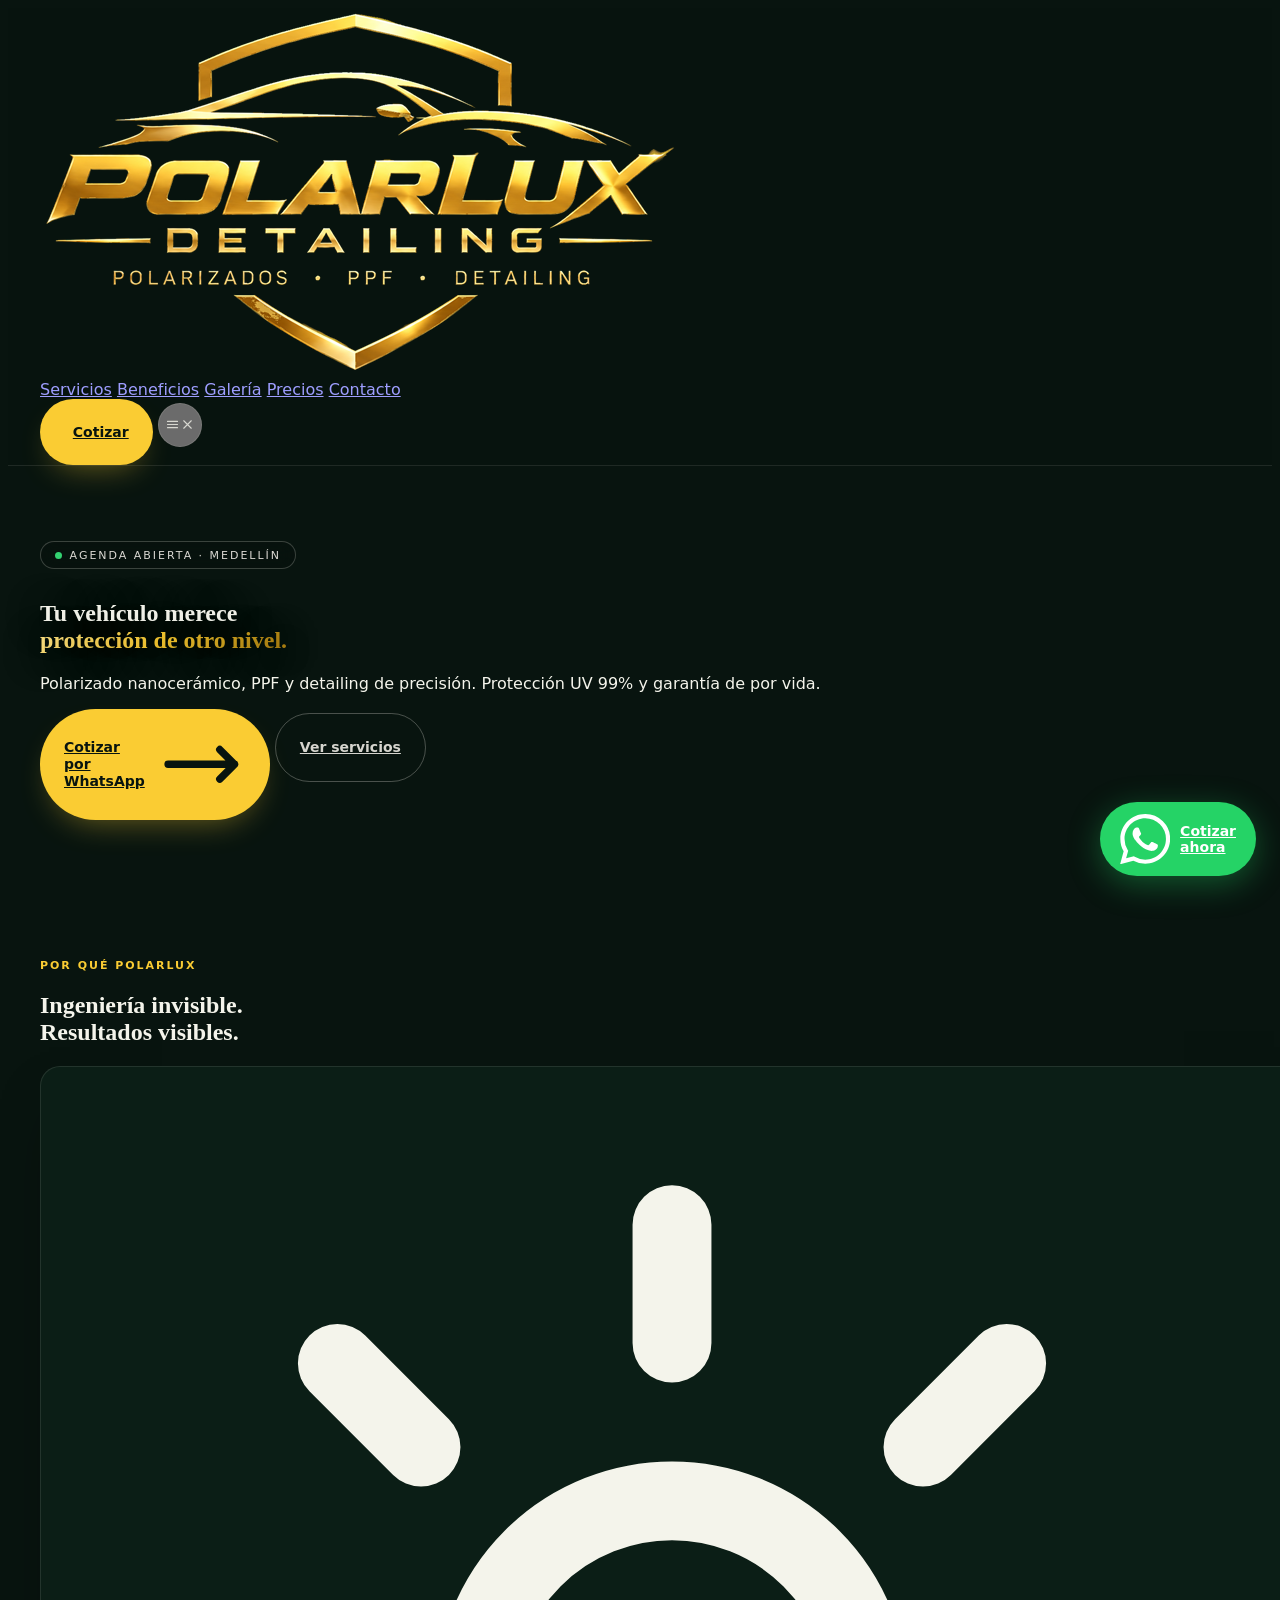
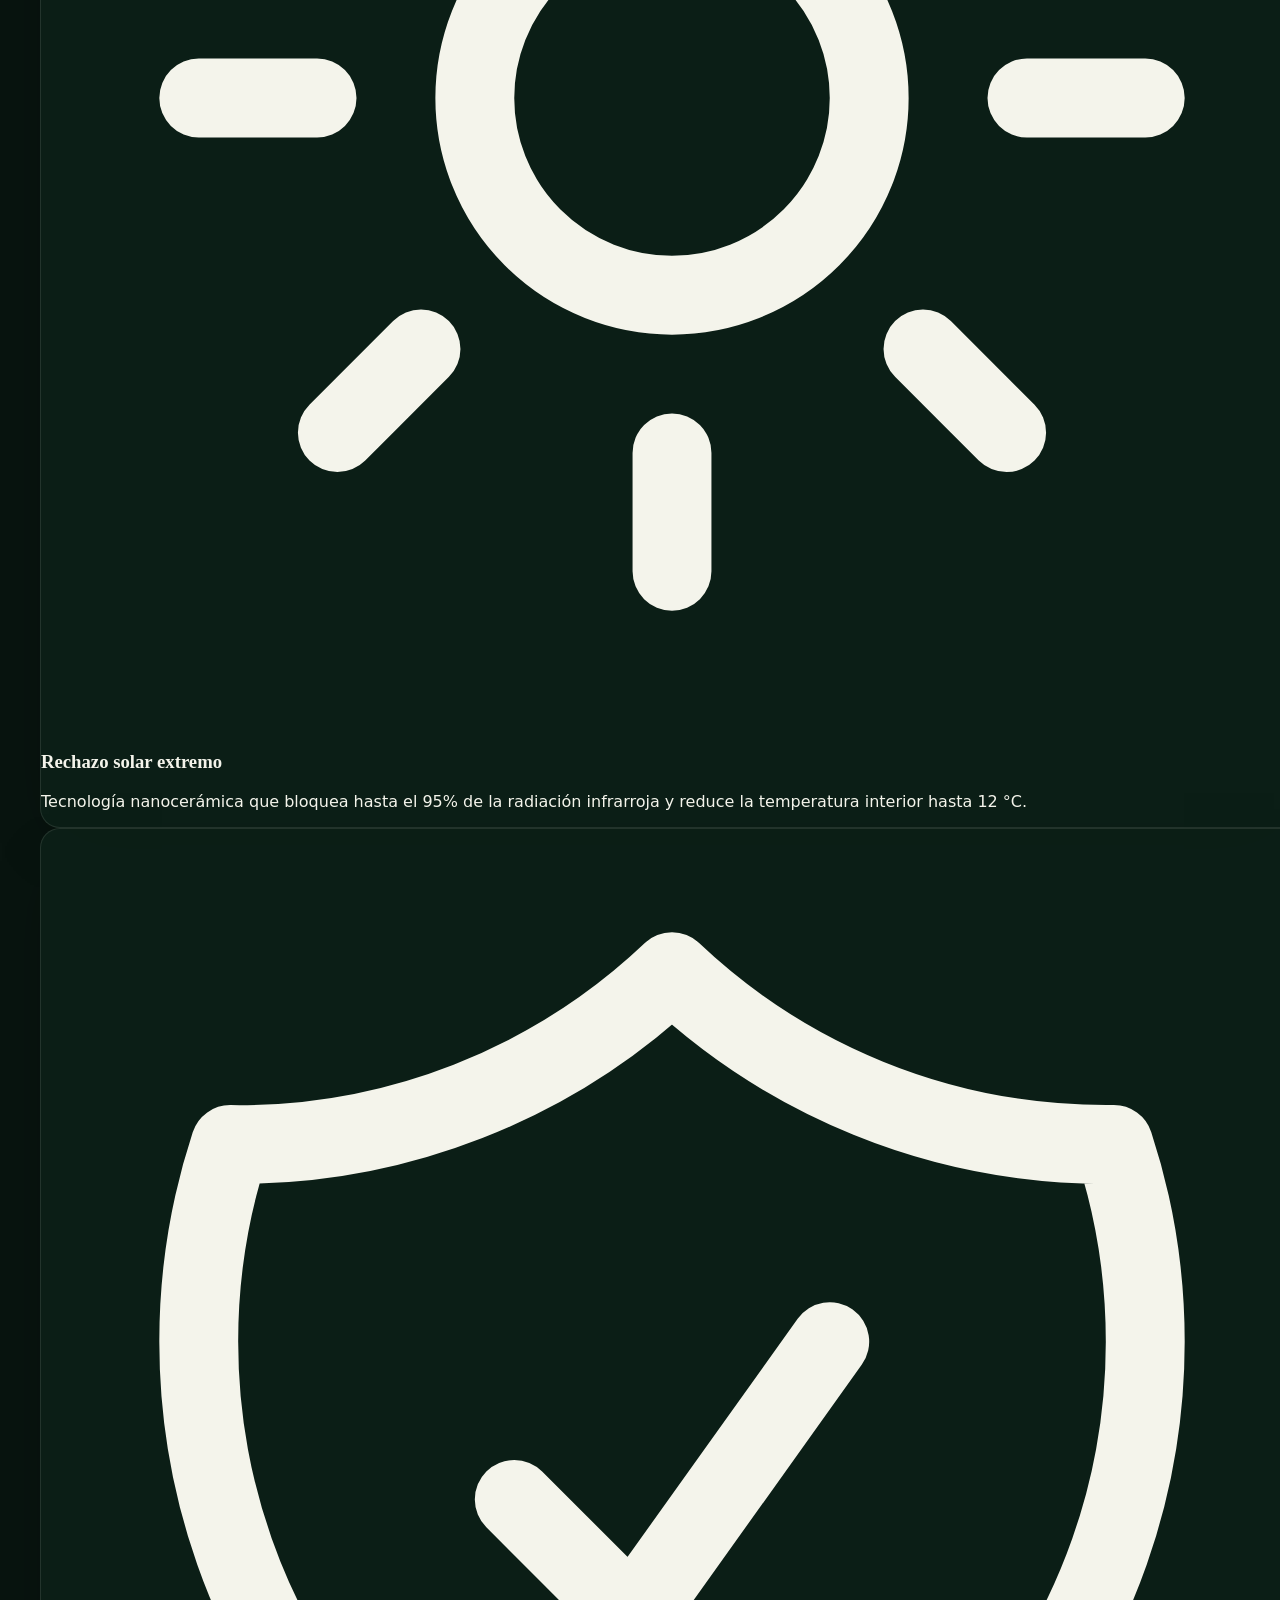
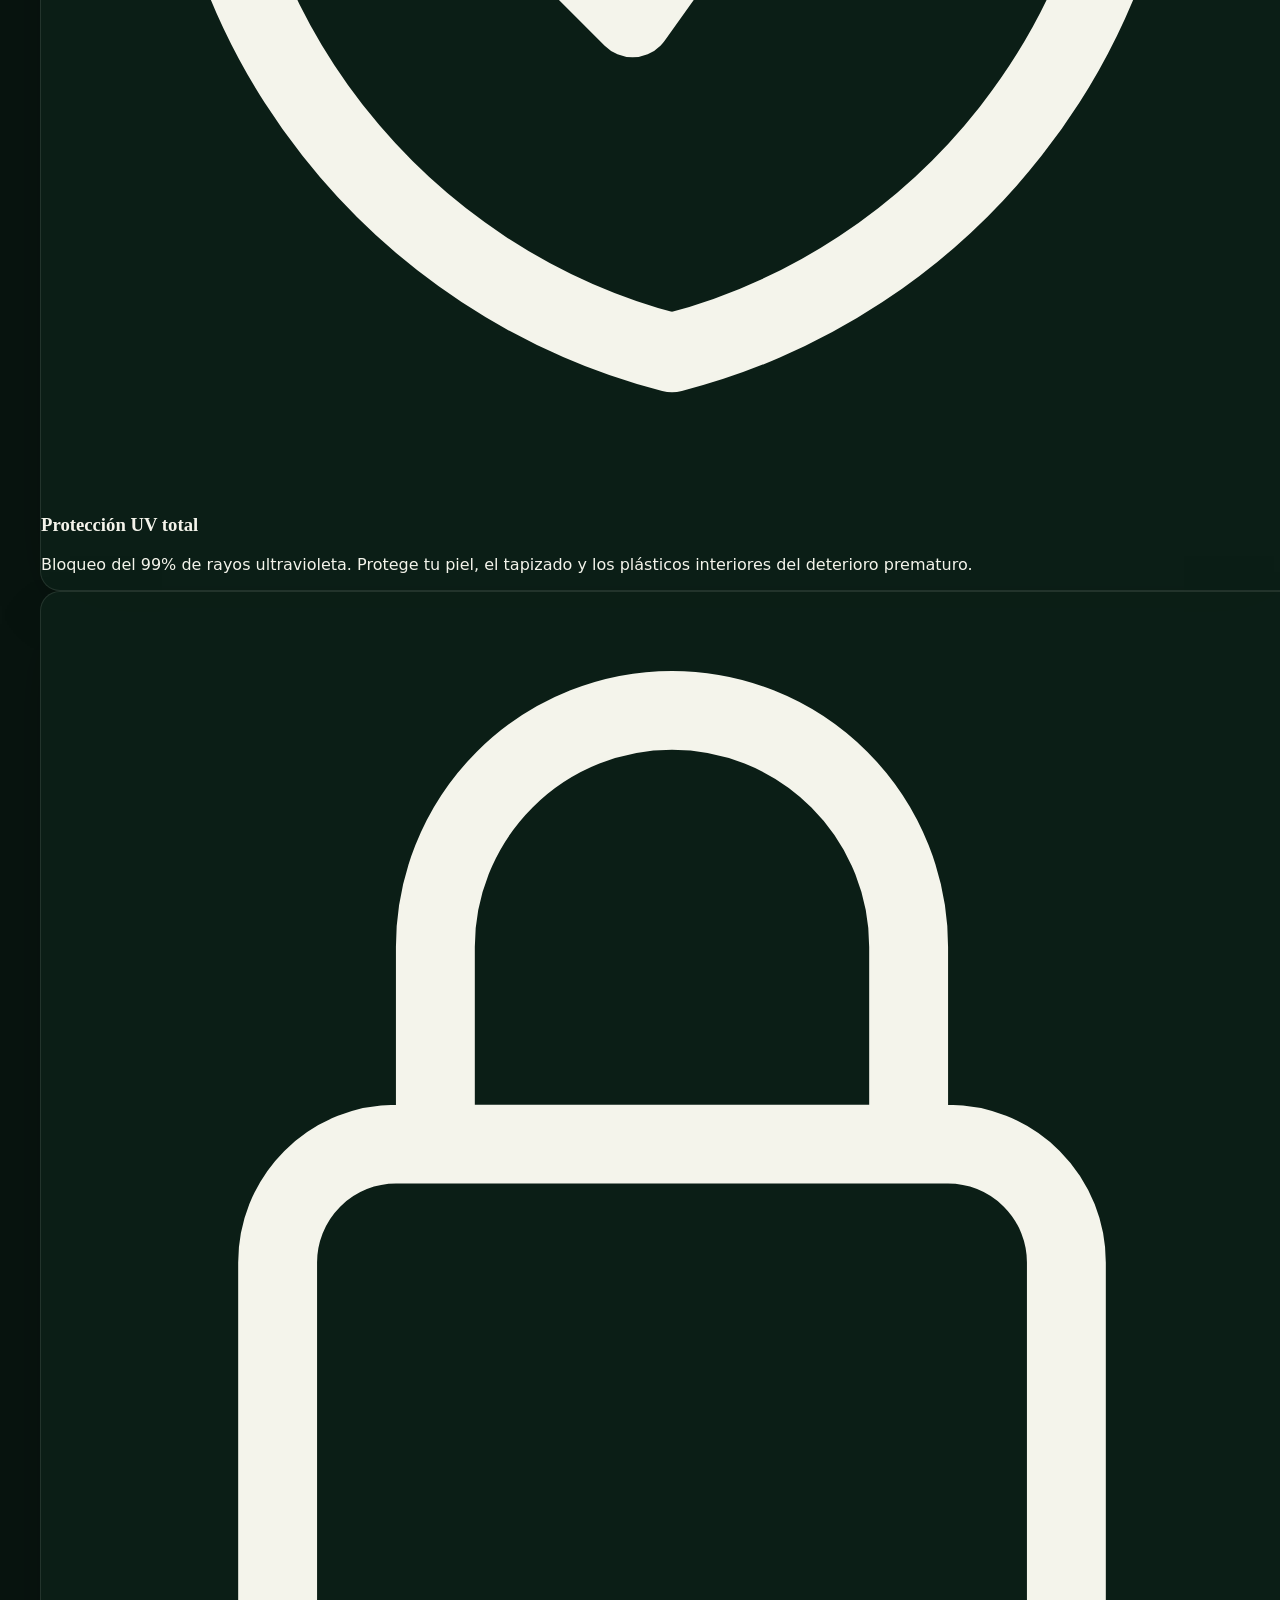
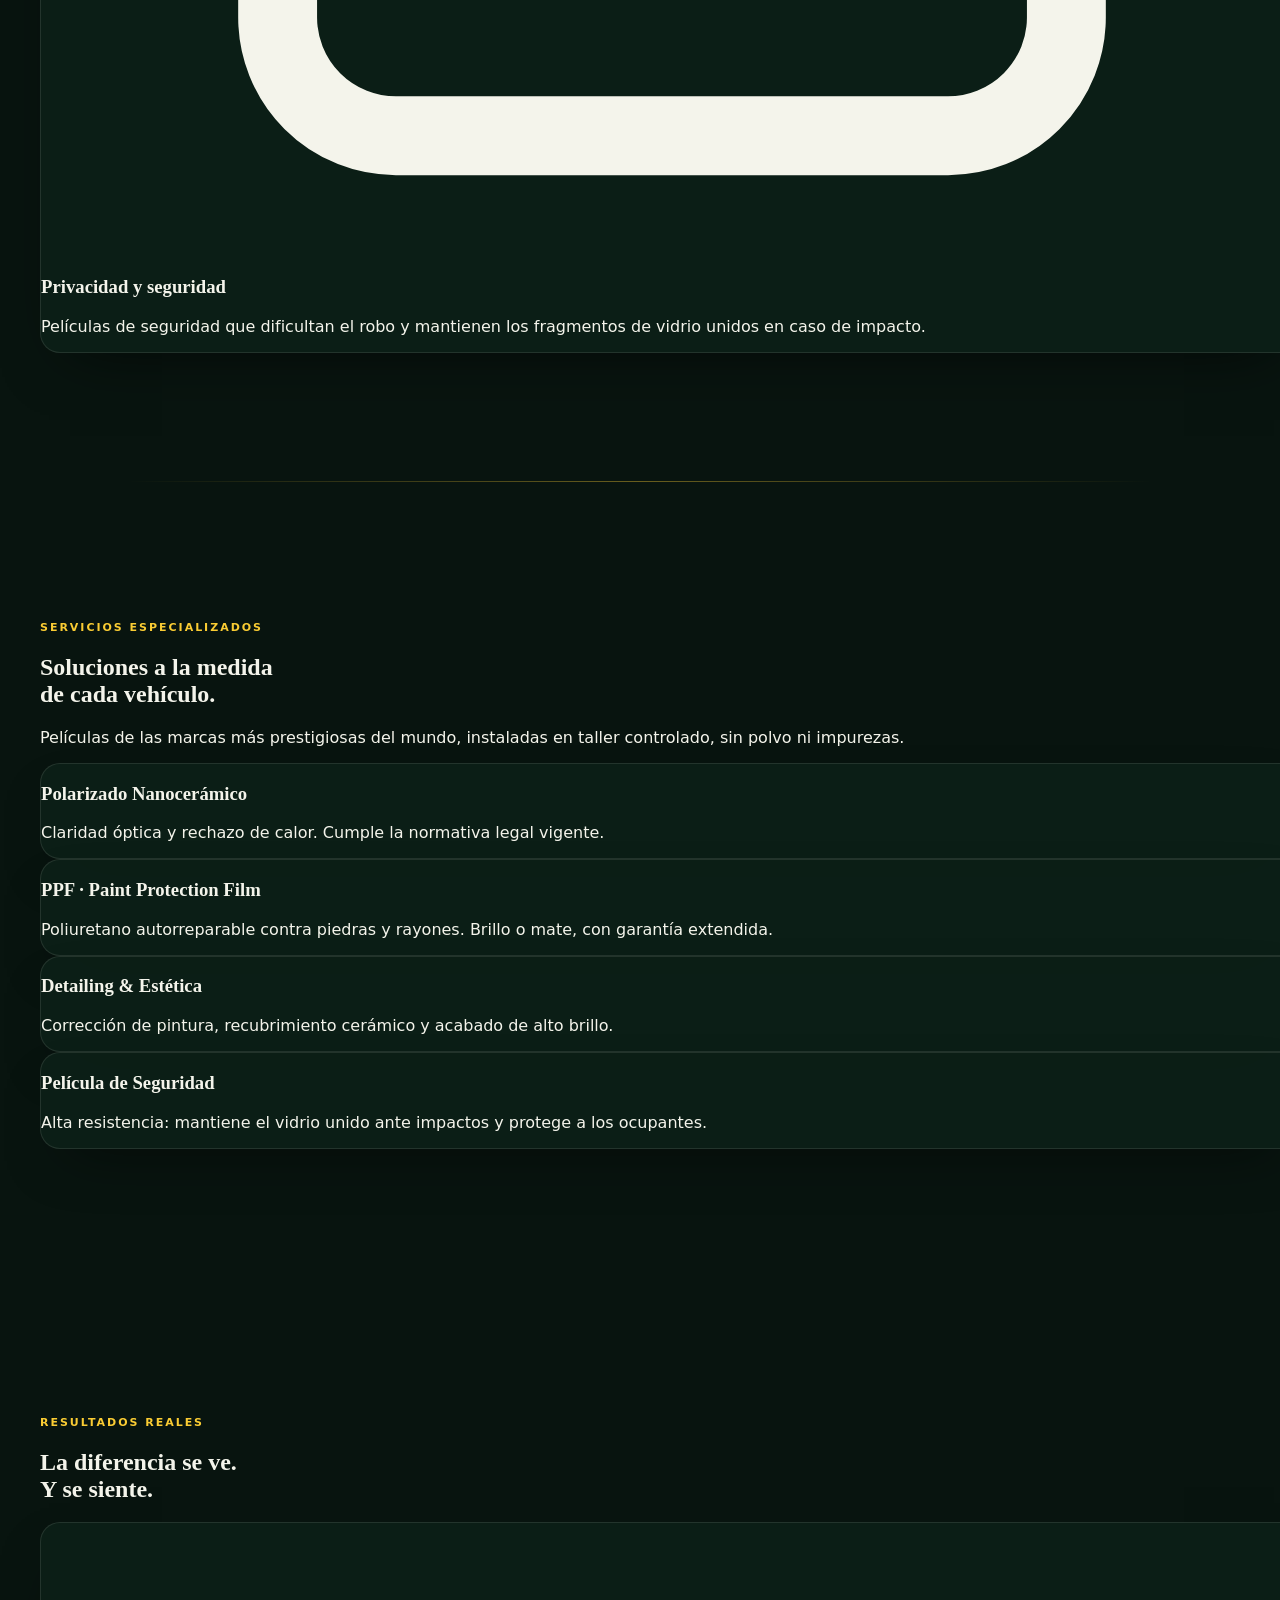
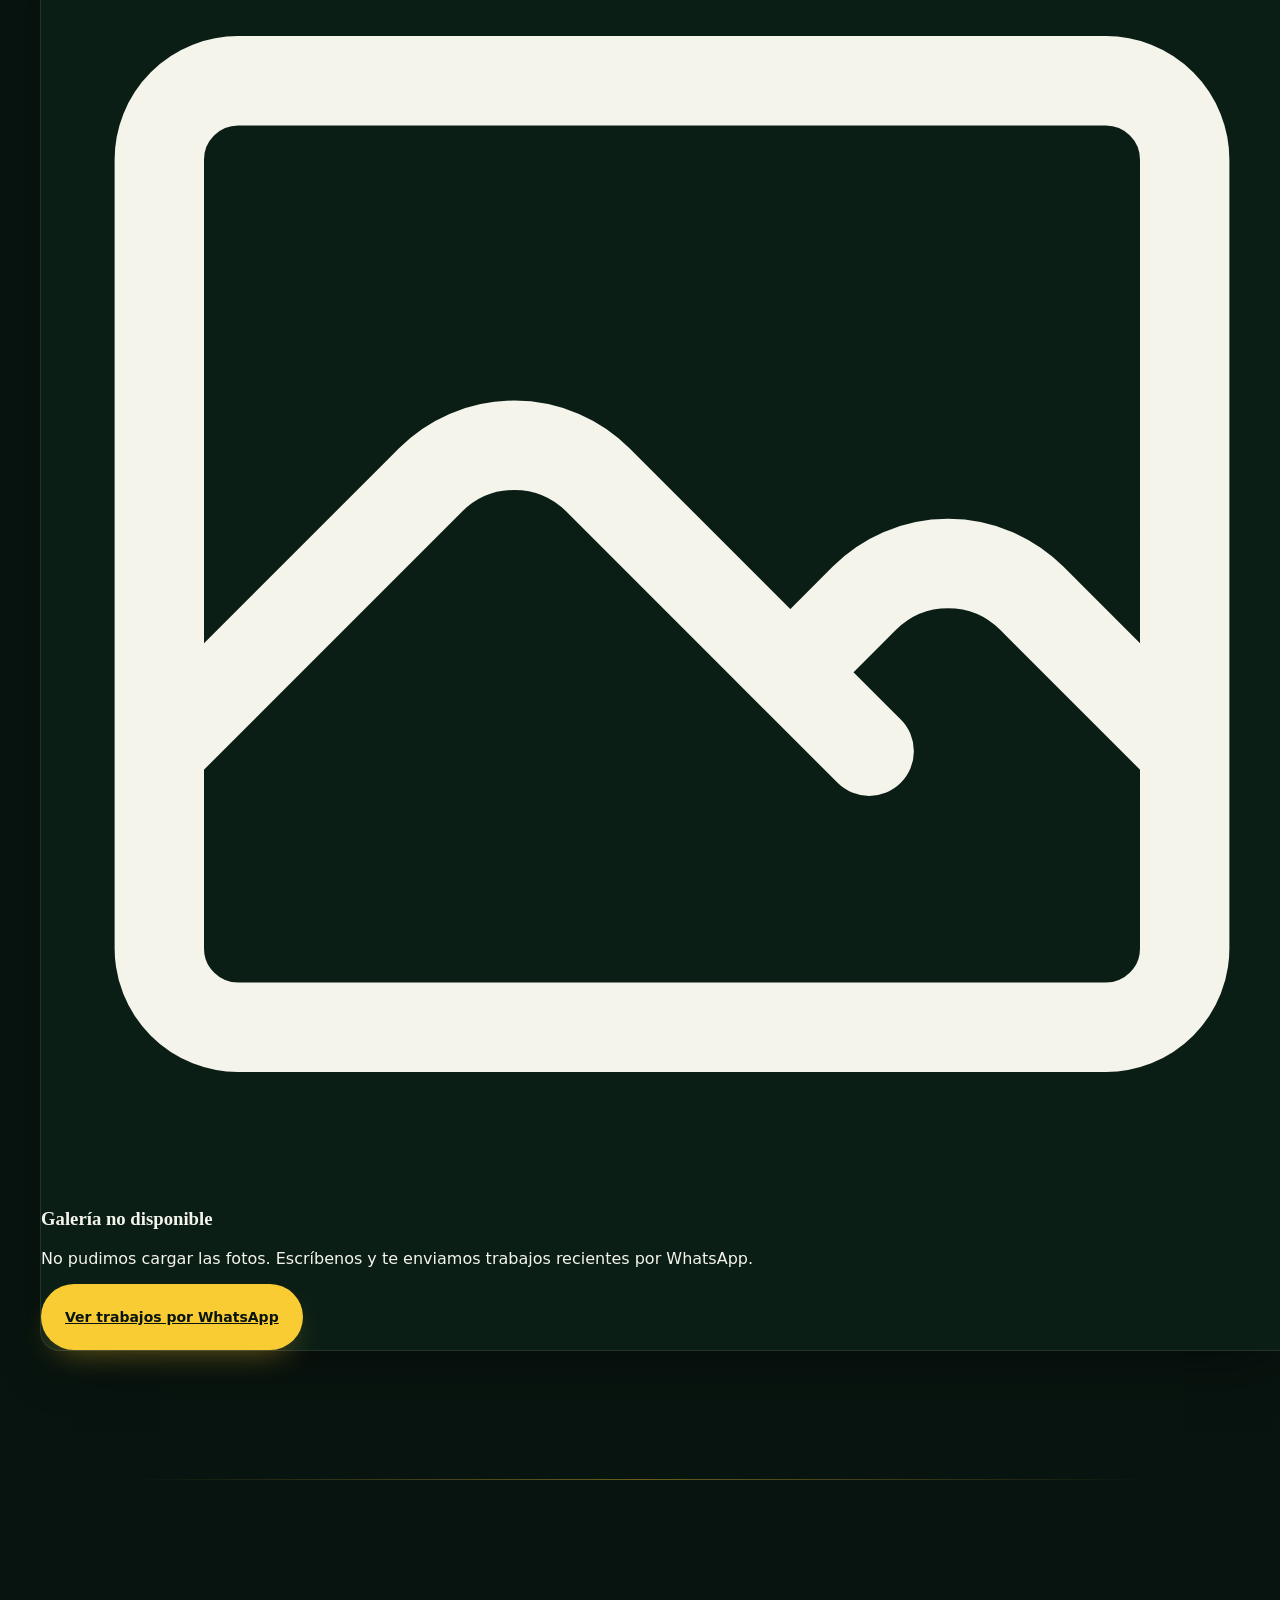
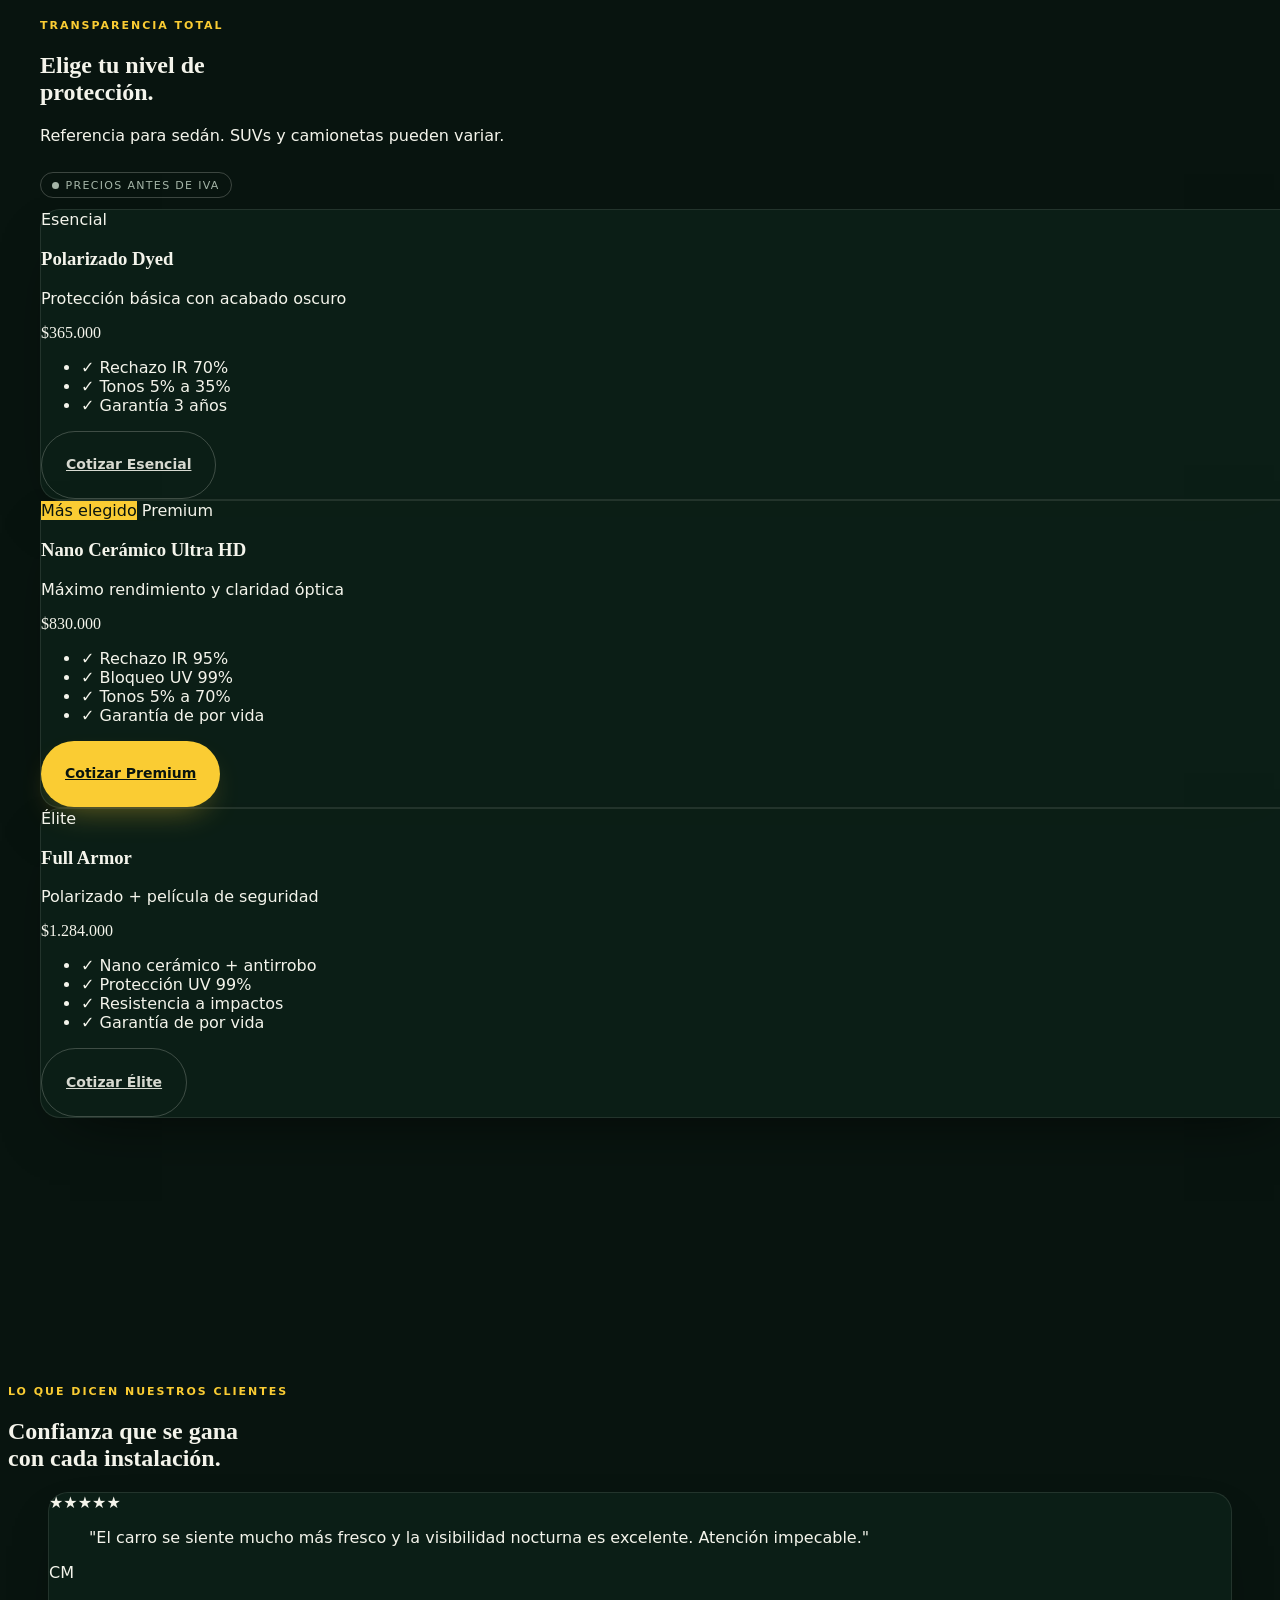
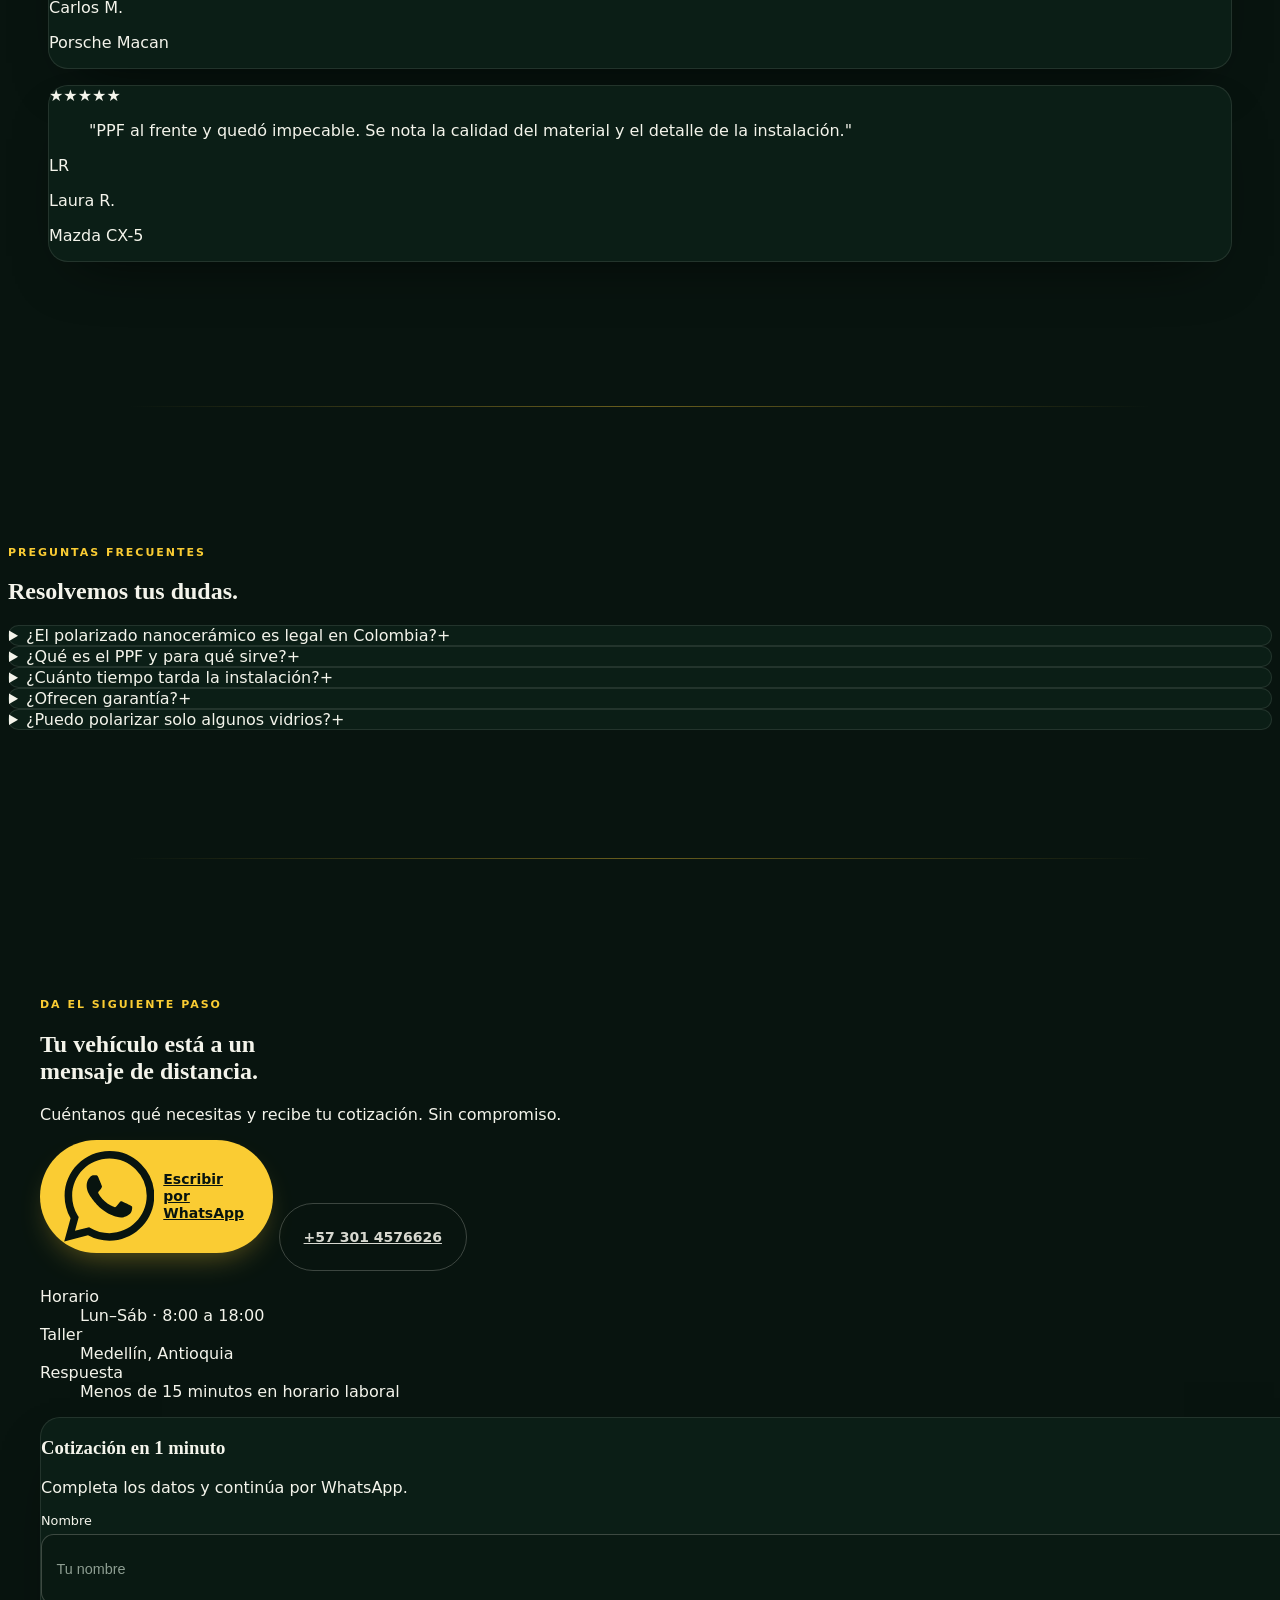
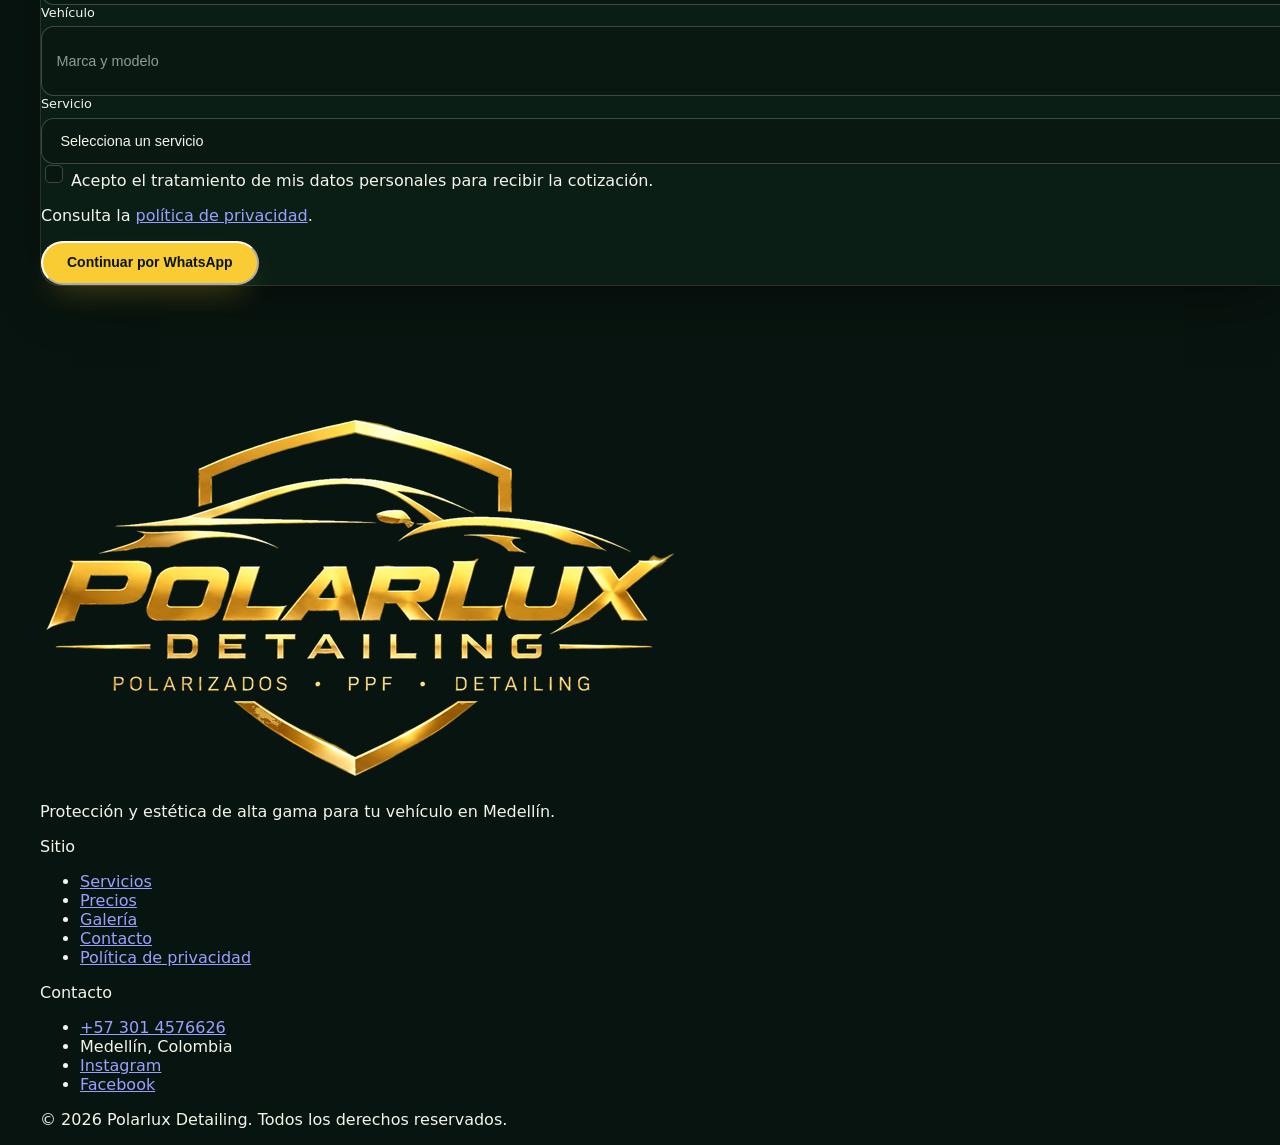
==== commit f2aa4199: "Sitio final: Medellín, política de privacidad, favicons y sin modo tema" ====
--- a/index.html
+++ b/index.html
@@ -1,30 +1,45 @@
 <!DOCTYPE html>
-<html lang="es" data-theme="dark">
+<html lang="es-CO">
 <head>
   <meta charset="UTF-8" />
   <meta name="viewport" content="width=device-width, initial-scale=1.0" />
-  <title>Polarlux Detailing | Polarizados, PPF y Detailing Premium en Bogotá</title>
-  <meta name="description" content="Polarlux Detailing en Bogotá: polarizado nanocerámico, película PPF (Paint Protection Film) y detailing de alta gama. Protección UV 99%, acabado premium y garantía. Cotiza por WhatsApp." />
-  <meta name="keywords" content="polarizado nanocerámico Bogotá, PPF Bogotá, paint protection film Colombia, detailing Bogotá, polarizado premium, película de seguridad vehicular, Polarlux Detailing" />
-  <meta name="robots" content="index, follow" />
+  <title>Polarlux Detailing | Polarizado y PPF en Medellín</title>
+  <meta name="description" content="Polarizado nanocerámico, PPF y detailing en Medellín. Protección UV 99%, acabado premium y garantía. Cotiza por WhatsApp con Polarlux Detailing." />
+  <meta name="keywords" content="polarizado nanocerámico Medellín, PPF Medellín, paint protection film Antioquia, detailing Medellín, polarizado premium, película de seguridad vehicular, Polarlux Detailing" />
+  <meta name="author" content="Polarlux Detailing" />
+  <meta name="robots" content="index, follow, max-image-preview:large" />
   <link rel="canonical" href="https://www.tudominio.com/" />
-  <meta name="theme-color" content="#07120D" media="(prefers-color-scheme: dark)" />
-  <meta name="theme-color" content="#F6F4ED" media="(prefers-color-scheme: light)" />
+  <link rel="icon" href="favicon.ico" sizes="any" />
+  <link rel="icon" type="image/png" sizes="256x256" href="assets/icon-256.png" />
+  <link rel="apple-touch-icon" href="assets/apple-touch-icon.png" />
+  <link rel="alternate" hreflang="es" href="https://www.tudominio.com/" />
+  <link rel="alternate" hreflang="x-default" href="https://www.tudominio.com/" />
+  <meta name="theme-color" content="#08140F" />
+
+  <!-- SEO local -->
+  <meta name="geo.region" content="CO-ANT" />
+  <meta name="geo.placename" content="Medellín, Antioquia" />
+  <meta name="geo.position" content="6.2442;-75.5812" />
+  <meta name="ICBM" content="6.2442, -75.5812" />
 
   <!-- Open Graph -->
-  <meta property="og:title" content="Polarlux Detailing | Polarizados, PPF y Detailing Premium en Bogotá" />
-  <meta property="og:description" content="Polarizado nanocerámico, PPF y detailing de alta gama. Protección solar extrema y acabado de lujo para tu vehículo." />
+  <meta property="og:title" content="Polarlux Detailing | Polarizado y PPF en Medellín" />
+  <meta property="og:description" content="Polarizado nanocerámico, PPF y detailing de alta gama en Medellín. Protección UV 99% y acabado premium para tu vehículo." />
   <meta property="og:type" content="website" />
+  <meta property="og:site_name" content="Polarlux Detailing" />
+  <meta property="og:locale" content="es_CO" />
   <meta property="og:url" content="https://www.tudominio.com/" />
   <meta property="og:image" content="https://images.unsplash.com/photo-1568605117036-5fe5e7bab0b7?auto=format&amp;fit=crop&amp;w=1200&amp;q=80" />
+  <meta property="og:image:width" content="1200" />
+  <meta property="og:image:height" content="800" />
+  <meta property="og:image:alt" content="Cupé deportivo plateado protegido con polarizado y PPF" />
 
   <!-- Twitter Card -->
   <meta name="twitter:card" content="summary_large_image" />
-  <meta name="twitter:title" content="Polarlux Detailing | Polarizados, PPF y Detailing Premium en Bogotá" />
-  <meta name="twitter:description" content="Polarizado nanocerámico, PPF y detailing. Protección UV 99% y acabado premium para tu vehículo." />
+  <meta name="twitter:title" content="Polarlux Detailing | Polarizado y PPF en Medellín" />
+  <meta name="twitter:description" content="Polarizado nanocerámico, PPF y detailing en Medellín. Protección UV 99% y acabado premium." />
   <meta name="twitter:image" content="https://images.unsplash.com/photo-1568605117036-5fe5e7bab0b7?auto=format&amp;fit=crop&amp;w=1200&amp;q=80" />
-
-  <script src="js/theme-init.js"></script>
+  <meta name="twitter:image:alt" content="Cupé deportivo plateado protegido con polarizado y PPF" />
 
   <!-- Fuentes -->
   <link rel="preconnect" href="https://fonts.googleapis.com" />
@@ -40,44 +55,68 @@
   <script type="application/ld+json">
   {
     "@context": "https://schema.org",
-    "@type": "AutomotiveBusiness",
-    "name": "Polarlux Detailing",
-    "description": "Polarizados, PPF (Paint Protection Film) y detailing de alta gama en Bogotá.",
-    "image": "https://images.unsplash.com/photo-1568605117036-5fe5e7bab0b7?auto=format&fit=crop&w=1200&q=80",
-    "@id": "https://www.tudominio.com/#business",
-    "url": "https://www.tudominio.com/",
-    "telephone": "+57 301 4576626",
-    "priceRange": "$$",
-    "address": {
-      "@type": "PostalAddress",
-      "addressLocality": "Bogotá",
-      "addressRegion": "Cundinamarca",
-      "addressCountry": "CO"
-    },
-    "geo": { "@type": "GeoCoordinates", "latitude": 4.7110, "longitude": -74.0721 },
-    "areaServed": { "@type": "City", "name": "Bogotá" },
-    "openingHoursSpecification": [
+    "@graph": [
       {
-        "@type": "OpeningHoursSpecification",
-        "dayOfWeek": ["Monday","Tuesday","Wednesday","Thursday","Friday","Saturday"],
-        "opens": "08:00",
-        "closes": "18:00"
+        "@type": "AutomotiveBusiness",
+        "@id": "https://www.tudominio.com/#business",
+        "name": "Polarlux Detailing",
+        "description": "Polarizado nanocerámico, PPF (Paint Protection Film) y detailing de alta gama en Medellín.",
+        "url": "https://www.tudominio.com/",
+        "image": "https://images.unsplash.com/photo-1568605117036-5fe5e7bab0b7?auto=format&fit=crop&w=1200&q=80",
+        "telephone": "+57 301 4576626",
+        "priceRange": "$$",
+        "currenciesAccepted": "COP",
+        "address": {
+          "@type": "PostalAddress",
+          "addressLocality": "Medellín",
+          "addressRegion": "Antioquia",
+          "addressCountry": "CO"
+        },
+        "geo": { "@type": "GeoCoordinates", "latitude": 6.2442, "longitude": -75.5812 },
+        "areaServed": {
+          "@type": "City",
+          "name": "Medellín",
+          "containedInPlace": { "@type": "AdministrativeArea", "name": "Antioquia" }
+        },
+        "openingHoursSpecification": [{
+          "@type": "OpeningHoursSpecification",
+          "dayOfWeek": ["Monday","Tuesday","Wednesday","Thursday","Friday","Saturday"],
+          "opens": "08:00",
+          "closes": "18:00"
+        }],
+        "contactPoint": {
+          "@type": "ContactPoint",
+          "telephone": "+57 301 4576626",
+          "contactType": "customer service",
+          "availableLanguage": ["Spanish"],
+          "areaServed": "CO"
+        },
+        "sameAs": [
+          "https://www.instagram.com/polarluxdetailing",
+          "https://www.facebook.com/polarluxdetailing"
+        ],
+        "hasOfferCatalog": {
+          "@type": "OfferCatalog",
+          "name": "Servicios Polarlux Detailing",
+          "itemListElement": [
+            { "@type": "Offer", "name": "Polarizado Dyed", "url": "https://www.tudominio.com/#precios", "price": "365000", "priceCurrency": "COP", "availability": "https://schema.org/InStock", "itemOffered": { "@type": "Service", "name": "Polarizado Dyed" } },
+            { "@type": "Offer", "name": "Nano Cerámico Ultra HD", "url": "https://www.tudominio.com/#precios", "price": "830000", "priceCurrency": "COP", "availability": "https://schema.org/InStock", "itemOffered": { "@type": "Service", "name": "Nano Cerámico Ultra HD" } },
+            { "@type": "Offer", "name": "Full Armor", "url": "https://www.tudominio.com/#precios", "price": "1284000", "priceCurrency": "COP", "availability": "https://schema.org/InStock", "itemOffered": { "@type": "Service", "name": "Full Armor" } },
+            { "@type": "Offer", "url": "https://www.tudominio.com/#servicios", "itemOffered": { "@type": "Service", "name": "PPF · Paint Protection Film" } },
+            { "@type": "Offer", "url": "https://www.tudominio.com/#servicios", "itemOffered": { "@type": "Service", "name": "Detailing & Estética" } },
+            { "@type": "Offer", "url": "https://www.tudominio.com/#servicios", "itemOffered": { "@type": "Service", "name": "Película de Seguridad" } }
+          ]
+        }
+      },
+      {
+        "@type": "WebSite",
+        "@id": "https://www.tudominio.com/#website",
+        "url": "https://www.tudominio.com/",
+        "name": "Polarlux Detailing",
+        "inLanguage": "es-CO",
+        "publisher": { "@id": "https://www.tudominio.com/#business" }
       }
-    ],
-    "sameAs": [
-      "https://www.instagram.com/polarluxdetailing",
-      "https://www.facebook.com/polarluxdetailing"
-    ],
-    "hasOfferCatalog": {
-      "@type": "OfferCatalog",
-      "name": "Servicios Polarlux Detailing",
-      "itemListElement": [
-        { "@type": "Offer", "itemOffered": { "@type": "Service", "name": "Polarizado Nanocerámico" } },
-        { "@type": "Offer", "itemOffered": { "@type": "Service", "name": "PPF · Paint Protection Film" } },
-        { "@type": "Offer", "itemOffered": { "@type": "Service", "name": "Detailing & Estética" } },
-        { "@type": "Offer", "itemOffered": { "@type": "Service", "name": "Película de Seguridad" } }
-      ]
-    }
+    ]
   }
   </script>
 
@@ -87,36 +126,13 @@
 
   <a href="#contenido" class="skip-link">Saltar al contenido</a>
 
-  <!-- Símbolo / logo SVG (definido una vez) -->
-  <svg width="0" height="0" class="absolute" aria-hidden="true" focusable="false">
-    <defs>
-      <linearGradient id="accentGrad" x1="0" y1="0" x2="1" y2="1">
-        <stop offset="0%" stop-color="#FFE68A"/>
-        <stop offset="45%" stop-color="#FACC33"/>
-        <stop offset="100%" stop-color="#A87C12"/>
-      </linearGradient>
-    </defs>
-    <symbol id="shieldMark" viewBox="0 0 100 112">
-      <path d="M50 4 L92 18 V54 C92 80 74 99 50 108 C26 99 8 80 8 54 V18 Z"
-            stroke="url(#accentGrad)" stroke-width="4" fill="rgba(20,67,46,0.28)" stroke-linejoin="round"/>
-      <path d="M50 12 L85 23.5 V54 C85 76 69.5 92.5 50 100 C30.5 92.5 15 76 15 54 V23.5 Z"
-            stroke="url(#accentGrad)" stroke-width="1" fill="none" opacity="0.55"/>
-      <path d="M23 63 L30.5 52.5 C32.5 49.5 36.5 48 40.5 48 H59.5 C63.5 48 67.5 49.5 69.5 52.5 L77 63 C79.5 63.5 81.5 65.5 81.5 68 V71.5 H18.5 V68 C18.5 65.5 20.5 63.5 23 63 Z"
-            fill="url(#accentGrad)"/>
-      <circle cx="33" cy="71" r="5.5" fill="#0B1F16" stroke="url(#accentGrad)" stroke-width="2.5"/>
-      <circle cx="67" cy="71" r="5.5" fill="#0B1F16" stroke="url(#accentGrad)" stroke-width="2.5"/>
-    </symbol>
-  </svg>
-
   <!-- ========== NAVBAR ========== -->
   <header class="site-header fixed top-0 left-0 w-full z-50">
     <div class="container-page flex items-center justify-between h-16 lg:h-20 gap-3">
-      <a href="#" class="flex items-center gap-2.5 shrink-0" aria-label="Polarlux Detailing — Inicio">
-        <svg class="w-8 h-9 lg:w-9 lg:h-10" aria-hidden="true"><use href="#shieldMark"/></svg>
-        <span class="flex flex-col leading-none">
-          <span class="font-display font-bold tracking-[0.08em] text-base lg:text-xl">POLARLUX</span>
-          <span class="text-[8px] lg:text-[9px] uppercase tracking-[0.34em] text-accent/80 mt-1">Detailing</span>
-        </span>
+      <a href="#" class="flex items-center shrink-0" aria-label="Polarlux Detailing — Inicio">
+        <img src="assets/logo-polarlux-wide.png" width="640" height="368"
+             alt="Polarlux Detailing — Polarizados, PPF y Detailing"
+             class="h-11 w-auto lg:h-14" fetchpriority="high" />
       </a>
 
       <nav class="hidden lg:flex items-center gap-7 text-sm font-medium text-muted" aria-label="Navegación principal">
@@ -128,11 +144,6 @@
       </nav>
 
       <div class="flex items-center gap-1.5 sm:gap-2">
-        <button id="theme-toggle" type="button" class="icon-btn" aria-label="Activar tema claro" aria-pressed="false">
-          <svg class="w-5 h-5" data-theme-icon="sun" fill="none" stroke="currentColor" stroke-width="1.7" viewBox="0 0 24 24" aria-hidden="true"><path stroke-linecap="round" stroke-linejoin="round" d="M12 3v2.25m6.364.386l-1.591 1.591M21 12h-2.25m-.386 6.364l-1.591-1.591M12 18.75V21m-4.773-4.227l-1.591 1.591M5.25 12H3m4.227-4.773L5.636 5.636M15.75 12a3.75 3.75 0 11-7.5 0 3.75 3.75 0 017.5 0z"/></svg>
-          <svg class="w-5 h-5 hidden" data-theme-icon="moon" fill="none" stroke="currentColor" stroke-width="1.7" viewBox="0 0 24 24" aria-hidden="true"><path stroke-linecap="round" stroke-linejoin="round" d="M21.752 15.002A9.718 9.718 0 0118 15.75c-5.385 0-9.75-4.365-9.75-9.75 0-1.33.266-2.597.748-3.752A9.753 9.753 0 003 11.25C3 16.635 7.365 21 12.75 21a9.753 9.753 0 009.002-5.998z"/></svg>
-        </button>
-
         <a href="https://wa.me/573014576626?text=Hola%20Polarlux%2C%20quiero%20cotizar%20un%20servicio%20para%20mi%20veh%C3%ADculo." target="_blank" rel="noopener" class="btn btn-primary hidden sm:inline-flex">
           <svg class="w-4 h-4" fill="currentColor" viewBox="0 0 24 24" aria-hidden="true"><path d="M17.472 14.382c-.297-.149-1.758-.867-2.03-.967-.273-.099-.471-.148-.67.15-.197.297-.767.966-.94 1.164-.173.199-.347.223-.644.075-.297-.15-1.255-.463-2.39-1.475-.883-.788-1.48-1.761-1.653-2.059-.173-.297-.018-.458.13-.606.134-.133.298-.347.446-.52.149-.174.198-.298.298-.497.099-.198.05-.371-.025-.52-.075-.149-.669-1.612-.916-2.207-.242-.579-.487-.5-.669-.51-.173-.008-.371-.01-.57-.01-.198 0-.52.074-.792.372-.272.297-1.04 1.016-1.04 2.479 0 1.462 1.065 2.875 1.213 3.074.149.198 2.096 3.2 5.077 4.487.709.306 1.262.489 1.694.625.712.227 1.36.195 1.871.118.571-.085 1.758-.719 2.006-1.413.248-.694.248-1.289.173-1.413-.074-.124-.272-.198-.57-.347m-5.421 7.403h-.004a9.87 9.87 0 01-5.031-1.378l-.361-.214-3.741.982.998-3.648-.235-.374a9.86 9.86 0 01-1.51-5.26c.001-5.45 4.436-9.884 9.888-9.884 2.64 0 5.122 1.03 6.988 2.898a9.825 9.825 0 012.893 6.994c-.003 5.45-4.437 9.884-9.885 9.884m8.413-18.297A11.815 11.815 0 0012.05 0C5.495 0 .16 5.335.157 11.892c0 2.096.547 4.142 1.588 5.945L.057 24l6.305-1.654a11.882 11.882 0 005.683 1.448h.005c6.554 0 11.89-5.335 11.893-11.893a11.821 11.821 0 00-3.48-8.413z"/></svg>
           Cotizar
@@ -166,7 +177,7 @@
             src="https://images.unsplash.com/photo-1568605117036-5fe5e7bab0b7?auto=format&amp;fit=crop&amp;w=1600&amp;q=80"
             srcset="https://images.unsplash.com/photo-1568605117036-5fe5e7bab0b7?auto=format&amp;fit=crop&amp;w=800&amp;q=80 800w, https://images.unsplash.com/photo-1568605117036-5fe5e7bab0b7?auto=format&amp;fit=crop&amp;w=1200&amp;q=80 1200w, https://images.unsplash.com/photo-1568605117036-5fe5e7bab0b7?auto=format&amp;fit=crop&amp;w=1920&amp;q=80 1920w"
             sizes="100vw"
-            alt="Cupé deportivo plateado en una carretera asfaltada, protegido con polarizado y PPF de Polarlux Detailing en Bogotá"
+            alt="Cupé deportivo plateado en una carretera asfaltada, protegido con polarizado y PPF de Polarlux Detailing"
             class="object-cover object-center"
             fetchpriority="high"
             decoding="async" />
@@ -176,7 +187,7 @@
       </div>
 
       <div class="hero-inner relative z-10 w-full max-w-5xl mx-auto px-4 sm:px-6 lg:px-8 text-center xl:text-left pt-28 pb-16 lg:pt-32">
-        <p class="hero-badge mb-7"><span class="dot dot-live" aria-hidden="true"></span> Agenda abierta · Bogotá</p>
+        <p class="hero-badge mb-7"><span class="dot dot-live" aria-hidden="true"></span> Agenda abierta · Medellín</p>
 
         <h1 class="font-display text-4xl sm:text-5xl md:text-6xl lg:text-7xl xl:text-8xl font-bold leading-[1.05] text-cream mb-6">
           Tu vehículo merece<br />
@@ -194,12 +205,6 @@
           </a>
           <a href="#servicios" class="btn btn-ghost w-full sm:w-auto px-8">Ver servicios</a>
         </div>
-
-        <ul class="mt-12 flex flex-wrap items-center justify-center xl:justify-start gap-x-7 gap-y-3 text-[11px] uppercase tracking-[0.18em] text-cream/60">
-          <li class="flex items-center gap-2"><span class="dot text-[#33D271]" aria-hidden="true"></span> Garantía de por vida</li>
-          <li class="flex items-center gap-2"><span class="dot text-[#FACC33]" aria-hidden="true"></span> Certificado legal</li>
-          <li class="flex items-center gap-2"><span class="dot text-[#FFE68A]" aria-hidden="true"></span> Acabado de alta gama</li>
-        </ul>
       </div>
     </section>
 
@@ -260,36 +265,33 @@
           <!-- Polarizado -->
           <article class="card card-hover overflow-hidden mb-6 lg:mb-8 break-inside-avoid">
             <div class="media is-loading h-56 lg:h-64">
-              <img src="https://images.unsplash.com/photo-1619767886558-efdc259cde1a?auto=format&amp;fit=crop&amp;w=800&amp;q=80" alt="Polarizado nanocerámico para parabrisas en Bogotá — Polarlux" loading="lazy" decoding="async" />
+              <img src="https://images.unsplash.com/photo-1619767886558-efdc259cde1a?auto=format&amp;fit=crop&amp;w=800&amp;q=80" alt="Polarizado nanocerámico instalado en el parabrisas de un vehículo" loading="lazy" decoding="async" />
             </div>
             <div class="p-6 lg:p-8">
               <h3 class="text-xl font-semibold mb-2">Polarizado Nanocerámico</h3>
               <p class="text-muted text-sm leading-relaxed mb-5">Claridad óptica y rechazo de calor. Cumple la normativa legal vigente.</p>
-              <p class="text-accent text-xs font-medium uppercase tracking-[0.2em]">Desde $554.000 + IVA</p>
             </div>
           </article>
 
           <!-- PPF -->
           <article class="card card-hover overflow-hidden mb-6 lg:mb-8 break-inside-avoid">
             <div class="media is-loading h-64 lg:h-72">
-              <img src="https://images.unsplash.com/photo-1553440569-bcc63803a83d?auto=format&amp;fit=crop&amp;w=800&amp;q=80" alt="Película PPF Paint Protection Film para carrocería en Bogotá" loading="lazy" decoding="async" />
+              <img src="https://images.unsplash.com/photo-1553440569-bcc63803a83d?auto=format&amp;fit=crop&amp;w=800&amp;q=80" alt="Aplicación de película PPF Paint Protection Film sobre la carrocería" loading="lazy" decoding="async" />
             </div>
             <div class="p-6 lg:p-8">
               <h3 class="text-xl font-semibold mb-2">PPF · Paint Protection Film</h3>
               <p class="text-muted text-sm leading-relaxed mb-5">Poliuretano autorreparable contra piedras y rayones. Brillo o mate, con garantía extendida.</p>
-              <p class="text-accent text-xs font-medium uppercase tracking-[0.2em]">Cotización personalizada</p>
             </div>
           </article>
 
           <!-- Detailing -->
           <article class="card card-hover overflow-hidden mb-6 lg:mb-8 break-inside-avoid">
             <div class="media is-loading h-60 lg:h-64">
-              <img src="https://images.unsplash.com/photo-1502877338535-766e1452684a?auto=format&amp;fit=crop&amp;w=800&amp;q=80" alt="Detailing y estética vehicular de lujo en Bogotá" loading="lazy" decoding="async" />
+              <img src="https://images.unsplash.com/photo-1502877338535-766e1452684a?auto=format&amp;fit=crop&amp;w=800&amp;q=80" alt="Acabado de detailing y estética vehicular de lujo" loading="lazy" decoding="async" />
             </div>
             <div class="p-6 lg:p-8">
               <h3 class="text-xl font-semibold mb-2">Detailing &amp; Estética</h3>
               <p class="text-muted text-sm leading-relaxed mb-5">Corrección de pintura, recubrimiento cerámico y acabado de alto brillo.</p>
-              <p class="text-accent text-xs font-medium uppercase tracking-[0.2em]">Cotización personalizada</p>
             </div>
           </article>
 
@@ -301,7 +303,6 @@
             <div class="p-6 lg:p-8">
               <h3 class="text-xl font-semibold mb-2">Película de Seguridad</h3>
               <p class="text-muted text-sm leading-relaxed mb-5">Alta resistencia: mantiene el vidrio unido ante impactos y protege a los ocupantes.</p>
-              <p class="text-accent text-xs font-medium uppercase tracking-[0.2em]">Cotización personalizada</p>
             </div>
           </article>
         </div>
@@ -318,46 +319,40 @@
           </h2>
         </div>
 
-        <div id="gallery-grid" data-lightbox-gallery class="columns-1 sm:columns-2 lg:columns-3 xl:columns-3 gap-5 lg:gap-6">
+        <div id="gallery-grid" class="columns-1 sm:columns-2 lg:columns-3 xl:columns-3 gap-5 lg:gap-6">
           <figure class="mb-5 lg:mb-6 break-inside-avoid">
             <div class="media is-loading h-64 lg:h-72 rounded-card">
               <img src="https://images.unsplash.com/photo-1494976388531-d1058494cdd8?auto=format&amp;fit=crop&amp;w=800&amp;q=80" alt="Vehículo antes del polarizado nanocerámico" loading="lazy" decoding="async" />
-              <span class="media-label">Antes</span>
             </div>
           </figure>
 
           <figure class="mb-5 lg:mb-6 break-inside-avoid">
             <div class="media is-loading h-72 lg:h-96 rounded-card">
               <img src="https://images.unsplash.com/photo-1605559424843-9e4c228bf1c2?auto=format&amp;fit=crop&amp;w=800&amp;q=80" alt="Vehículo después del polarizado nanocerámico y PPF premium" loading="lazy" decoding="async" />
-              <span class="media-label">Después</span>
             </div>
           </figure>
 
           <figure class="mb-5 lg:mb-6 break-inside-avoid">
             <div class="media is-loading h-60 lg:h-64 rounded-card">
               <img src="https://images.unsplash.com/photo-1619767886558-efdc259cde1a?auto=format&amp;fit=crop&amp;w=800&amp;q=80" alt="Instalación de polarizado nanocerámico en parabrisas" loading="lazy" decoding="async" />
-              <span class="media-label">Polarizado</span>
             </div>
           </figure>
 
           <figure class="mb-5 lg:mb-6 break-inside-avoid">
             <div class="media is-loading h-64 lg:h-80 rounded-card">
               <img src="https://images.unsplash.com/photo-1553440569-bcc63803a83d?auto=format&amp;fit=crop&amp;w=800&amp;q=80" alt="Aplicación de película PPF sobre carrocería" loading="lazy" decoding="async" />
-              <span class="media-label">PPF</span>
             </div>
           </figure>
 
           <figure class="mb-5 lg:mb-6 break-inside-avoid">
             <div class="media is-loading h-72 lg:h-80 rounded-card">
               <img src="https://images.unsplash.com/photo-1502877338535-766e1452684a?auto=format&amp;fit=crop&amp;w=800&amp;q=80" alt="Acabado de detailing y estética vehicular" loading="lazy" decoding="async" />
-              <span class="media-label">Detailing</span>
             </div>
           </figure>
 
           <figure class="mb-5 lg:mb-6 break-inside-avoid">
             <div class="media is-loading h-52 lg:h-64 rounded-card">
               <img src="https://images.unsplash.com/photo-1503376780353-7e6692767b70?auto=format&amp;fit=crop&amp;w=800&amp;q=80" alt="Vehículo con protección completa: polarizado, PPF y detailing" loading="lazy" decoding="async" />
-              <span class="media-label">Protección completa</span>
             </div>
           </figure>
         </div>
@@ -393,7 +388,7 @@
             <span class="text-[10px] uppercase tracking-[0.25em] text-muted mb-2">Esencial</span>
             <h3 class="text-xl font-semibold mb-1.5">Polarizado Dyed</h3>
             <p class="text-muted text-xs mb-6">Protección básica con acabado oscuro</p>
-            <p class="text-3xl font-display font-bold mb-6">$365.000<span class="text-sm font-body text-muted font-normal"> + IVA</span></p>
+            <p class="text-3xl font-display font-bold mb-6">$365.000</p>
             <ul class="space-y-3 text-sm text-muted mb-8 flex-1">
               <li class="flex items-start gap-2"><span class="text-accent mt-0.5" aria-hidden="true">✓</span> Rechazo IR 70%</li>
               <li class="flex items-start gap-2"><span class="text-accent mt-0.5" aria-hidden="true">✓</span> Tonos 5% a 35%</li>
@@ -408,7 +403,7 @@
             <span class="text-[10px] uppercase tracking-[0.25em] text-accent mb-2">Premium</span>
             <h3 class="text-xl font-semibold mb-1.5">Nano Cerámico Ultra HD</h3>
             <p class="text-muted text-xs mb-6">Máximo rendimiento y claridad óptica</p>
-            <p class="text-3xl font-display font-bold mb-6 text-accent">$830.000<span class="text-sm font-body text-muted font-normal"> + IVA</span></p>
+            <p class="text-3xl font-display font-bold mb-6 text-accent">$830.000</p>
             <ul class="space-y-3 text-sm text-muted mb-8 flex-1">
               <li class="flex items-start gap-2"><span class="text-accent mt-0.5" aria-hidden="true">✓</span> Rechazo IR 95%</li>
               <li class="flex items-start gap-2"><span class="text-accent mt-0.5" aria-hidden="true">✓</span> Bloqueo UV 99%</li>
@@ -423,7 +418,7 @@
             <span class="text-[10px] uppercase tracking-[0.25em] text-muted mb-2">Élite</span>
             <h3 class="text-xl font-semibold mb-1.5">Full Armor</h3>
             <p class="text-muted text-xs mb-6">Polarizado + película de seguridad</p>
-            <p class="text-3xl font-display font-bold mb-6">$1.284.000<span class="text-sm font-body text-muted font-normal"> + IVA</span></p>
+            <p class="text-3xl font-display font-bold mb-6">$1.284.000</p>
             <ul class="space-y-3 text-sm text-muted mb-8 flex-1">
               <li class="flex items-start gap-2"><span class="text-accent mt-0.5" aria-hidden="true">✓</span> Nano cerámico + antirrobo</li>
               <li class="flex items-start gap-2"><span class="text-accent mt-0.5" aria-hidden="true">✓</span> Protección UV 99%</li>
@@ -452,7 +447,7 @@
             <blockquote class="text-muted text-sm leading-relaxed mb-6 italic">"El carro se siente mucho más fresco y la visibilidad nocturna es excelente. Atención impecable."</blockquote>
             <figcaption class="flex items-center gap-3">
               <div class="w-10 h-10 rounded-full bg-accent/15 flex items-center justify-center text-accent font-semibold text-sm" aria-hidden="true">CM</div>
-              <div><p class="text-sm font-medium">Carlos M.</p><p class="text-[11px] text-muted">Porsche Macan · Bogotá</p></div>
+              <div><p class="text-sm font-medium">Carlos M.</p><p class="text-[11px] text-muted">Porsche Macan</p></div>
             </figcaption>
           </figure>
 
@@ -461,7 +456,7 @@
             <blockquote class="text-muted text-sm leading-relaxed mb-6 italic">"PPF al frente y quedó impecable. Se nota la calidad del material y el detalle de la instalación."</blockquote>
             <figcaption class="flex items-center gap-3">
               <div class="w-10 h-10 rounded-full bg-accent/15 flex items-center justify-center text-accent font-semibold text-sm" aria-hidden="true">LR</div>
-              <div><p class="text-sm font-medium">Laura R.</p><p class="text-[11px] text-muted">Mazda CX-5 · Bogotá</p></div>
+              <div><p class="text-sm font-medium">Laura R.</p><p class="text-[11px] text-muted">Mazda CX-5</p></div>
             </figcaption>
           </figure>
         </div>
@@ -527,7 +522,7 @@
 
             <dl class="mt-10 space-y-3 text-sm text-muted">
               <div class="flex gap-3"><dt class="text-accent">Horario</dt><dd>Lun–Sáb · 8:00 a 18:00</dd></div>
-              <div class="flex gap-3"><dt class="text-accent">Taller</dt><dd>Bogotá, Cundinamarca</dd></div>
+              <div class="flex gap-3"><dt class="text-accent">Taller</dt><dd>Medellín, Antioquia</dd></div>
               <div class="flex gap-3"><dt class="text-accent">Respuesta</dt><dd>Menos de 15 minutos en horario laboral</dd></div>
             </dl>
           </div>
@@ -561,10 +556,18 @@
                   </select>
                   <p class="field-error" id="q-service-error" hidden>Selecciona un servicio.</p>
                 </div>
+
+                <div class="field field-check" data-field>
+                  <div class="flex items-start gap-3">
+                    <input class="checkbox" id="q-privacy" name="privacidad" type="checkbox" value="acepto" required aria-describedby="q-privacy-error" />
+                    <label for="q-privacy" class="text-muted text-xs leading-relaxed">Acepto el tratamiento de mis datos personales para recibir la cotización.</label>
+                  </div>
+                  <p class="field-error" id="q-privacy-error" hidden>Debes aceptar la política de privacidad.</p>
+                  <p class="text-[11px] text-muted mt-2 pl-7">Consulta la <a href="privacidad.html" target="_blank" rel="noopener" class="text-accent underline underline-offset-2">política de privacidad</a>.</p>
+                </div>
               </div>
 
               <button type="submit" class="btn btn-primary w-full mt-6">Continuar por WhatsApp</button>
-              <p class="text-[11px] text-muted text-center mt-3">Sin compromiso · Respuesta en menos de 15 minutos</p>
             </form>
 
             <div id="quote-success" class="card p-6 sm:p-8" role="status" tabindex="-1" hidden>
@@ -587,14 +590,10 @@
     <div class="container-page py-12">
       <div class="grid gap-10 sm:grid-cols-2 lg:grid-cols-4">
         <div class="sm:col-span-2">
-          <div class="flex items-center gap-3">
-            <svg class="w-9 h-10 shrink-0" aria-hidden="true"><use href="#shieldMark"/></svg>
-            <div>
-              <span class="font-display font-bold tracking-[0.08em] text-lg">POLARLUX</span>
-              <p class="text-accent/80 text-[9px] uppercase tracking-[0.3em] mt-0.5">Polarizados · PPF · Detailing</p>
-            </div>
-          </div>
-          <p class="text-muted text-sm mt-4 max-w-sm">Protección y estética de alta gama para tu vehículo en Bogotá.</p>
+          <img src="assets/logo-polarlux-wide.png" width="640" height="368"
+               alt="Polarlux Detailing — Polarizados, PPF y Detailing"
+               class="h-16 w-auto sm:h-20" loading="lazy" decoding="async" />
+          <p class="text-muted text-sm mt-4 max-w-sm">Protección y estética de alta gama para tu vehículo en Medellín.</p>
         </div>
 
         <nav aria-label="Enlaces del sitio">
@@ -604,6 +603,7 @@
             <li><a href="#precios" class="text-fg/80 hover:text-accent transition-colors">Precios</a></li>
             <li><a href="#galeria" class="text-fg/80 hover:text-accent transition-colors">Galería</a></li>
             <li><a href="#contacto" class="text-fg/80 hover:text-accent transition-colors">Contacto</a></li>
+            <li><a href="privacidad.html" class="text-fg/80 hover:text-accent transition-colors">Política de privacidad</a></li>
           </ul>
         </nav>
 
@@ -611,7 +611,7 @@
           <p class="text-[10px] uppercase tracking-[0.25em] text-muted mb-4">Contacto</p>
           <ul class="space-y-2.5 text-sm">
             <li><a href="tel:+573014576626" class="text-fg/80 hover:text-accent transition-colors">+57 301 4576626</a></li>
-            <li><span class="text-muted">Bogotá, Colombia</span></li>
+            <li><span class="text-muted">Medellín, Colombia</span></li>
             <li><a href="https://www.instagram.com/polarluxdetailing" target="_blank" rel="noopener" class="text-fg/80 hover:text-accent transition-colors">Instagram</a></li>
             <li><a href="https://www.facebook.com/polarluxdetailing" target="_blank" rel="noopener" class="text-fg/80 hover:text-accent transition-colors">Facebook</a></li>
           </ul>
@@ -620,7 +620,6 @@
 
       <div class="mt-10 pt-6 border-t border-line/10 flex flex-col sm:flex-row items-center justify-between gap-3">
         <p class="text-muted text-[11px]">© 2026 Polarlux Detailing. Todos los derechos reservados.</p>
-        <p class="text-muted text-[11px]">Precios de referencia antes de IVA.</p>
       </div>
     </div>
   </footer>
@@ -636,23 +635,6 @@
     <span class="hidden sm:inline">Cotizar ahora</span>
   </a>
 
-  <!-- ========== LIGHTBOX / MODAL ========== -->
-  <div id="lightbox" class="modal" role="dialog" aria-modal="true" aria-labelledby="lightbox-title" hidden>
-    <div class="modal-backdrop" data-lightbox-close aria-hidden="true"></div>
-    <div class="modal-panel card" role="document">
-      <div class="modal-head">
-        <p id="lightbox-title" class="eyebrow">Galería Polarlux</p>
-        <button id="lightbox-close" type="button" class="icon-btn" data-lightbox-close aria-label="Cerrar galería">
-          <svg class="w-5 h-5" fill="none" stroke="currentColor" stroke-width="1.8" viewBox="0 0 24 24" aria-hidden="true"><path stroke-linecap="round" stroke-linejoin="round" d="M6 6l12 12M18 6L6 18"/></svg>
-        </button>
-      </div>
-      <div id="lightbox-media" class="media is-loading modal-media">
-        <img id="lightbox-img" alt="" />
-      </div>
-      <p id="lightbox-caption" class="text-muted text-sm mt-4 text-center"></p>
-    </div>
-  </div>
-
   <script src="js/main.js"></script>
 </body>
 </html>
--- a/css/styles.css
+++ b/css/styles.css
@@ -56,25 +56,6 @@
   --ease: cubic-bezier(.2, .7, .2, 1);
 }
 
-[data-theme="light"] {
-  color-scheme: light;
-  --c-base: 247 246 239;
-  --c-surface: 255 255 255;
-  --c-raised: 237 240 231;
-  --c-fg: 10 32 22;
-  --c-muted: 70 86 75;
-  --c-line: 10 32 22;
-  --c-accent: 138 103 12;
-  --c-accent-soft: 176 136 26;
-  --c-on-accent: 255 255 255;
-  --c-success: 22 122 68;
-  --c-warning: 150 90 0;
-  --c-danger: 190 40 38;
-  --shadow-card: 0 24px 50px -34px rgb(10 32 22 / .35);
-  --shadow-float: 0 18px 40px -18px rgb(10 32 22 / .35);
-  --shadow-accent: 0 14px 30px -16px rgb(138 103 12 / .4);
-}
-
 @media (min-width: 1280px) { :root { --container-max: 84rem; } }
 @media (min-width: 1536px) { :root { --container-max: 90rem; } }
 
@@ -87,8 +68,10 @@
   color: rgb(var(--c-fg));
   font-family: var(--font-body);
   -webkit-font-smoothing: antialiased;
+  overflow-x: hidden;
   transition: background-color .3s ease, color .3s ease;
 }
+img { max-width: 100%; }
 h1, h2, h3, .font-display { font-family: var(--font-display); }
 section[id] { scroll-margin-top: 5.5rem; }
 ::selection { background: rgb(var(--c-accent) / .35); }
@@ -281,54 +264,6 @@
 .retry:hover { border-color: rgb(var(--c-accent)); color: rgb(var(--c-accent)); }
 @keyframes shimmer { to { background-position: -220% 0; } }
 
-.media-label {
-  position: absolute; left: .75rem; bottom: .75rem; z-index: 3;
-  font-size: .625rem; letter-spacing: var(--tracking-wide); text-transform: uppercase;
-  padding: .3rem .65rem; border-radius: var(--radius-pill);
-  background: rgb(6 16 12 / .72); color: #F4F4EB;
-  backdrop-filter: blur(6px);
-}
-.gallery-open {
-  position: absolute; inset: 0; z-index: 4;
-  width: 100%; height: 100%; border: 0; background: transparent;
-  cursor: zoom-in;
-}
-.gallery-open:focus-visible { outline: 2px solid rgb(var(--c-accent)); outline-offset: -4px; }
-
-/* Modal / lightbox */
-.modal {
-  position: fixed; inset: 0; z-index: 1400;
-  display: flex; align-items: center; justify-content: center;
-  padding: var(--space-4);
-}
-.modal-backdrop {
-  position: absolute; inset: 0;
-  background: rgb(3 10 7 / .82);
-  backdrop-filter: blur(8px);
-}
-.modal-panel {
-  position: relative;
-  width: min(100%, 72rem);
-  max-height: calc(100svh - 2rem);
-  overflow-y: auto;
-  padding: var(--space-4) var(--space-4) var(--space-5);
-  animation: modal-in .22s var(--ease);
-}
-@media (min-width: 640px) { .modal-panel { padding: var(--space-5); } }
-.modal-head {
-  display: flex; align-items: center; justify-content: space-between;
-  gap: var(--space-4); margin-bottom: var(--space-3);
-}
-.modal-media {
-  width: 100%; aspect-ratio: 16 / 10;
-  border-radius: var(--radius-md);
-}
-.modal-media img { object-fit: contain; background: rgb(var(--c-raised)); }
-@keyframes modal-in {
-  from { opacity: 0; transform: translateY(12px) scale(.98); }
-  to { opacity: 1; transform: translateY(0) scale(1); }
-}
-
 /* Formulario */
 .field label { display: block; font-size: .8rem; font-weight: 500; margin-bottom: .4rem; }
 .input {
@@ -347,6 +282,34 @@
 .field.is-invalid .input { border-color: rgb(var(--c-danger)); }
 .field-error { margin-top: .35rem; font-size: .75rem; color: rgb(var(--c-danger)); }
 .field.is-valid .input { border-color: rgb(var(--c-success) / .6); }
+.field-check label { display: inline; font-size: inherit; font-weight: 400; margin: 0; }
+.checkbox {
+  appearance: none;
+  -webkit-appearance: none;
+  flex: none;
+  width: 18px; height: 18px;
+  margin-top: 1px;
+  border: 1px solid var(--line-strong);
+  border-radius: 5px;
+  background: rgb(var(--c-base) / .6);
+  cursor: pointer;
+  transition: background-color .2s ease, border-color .2s ease;
+}
+.checkbox:checked {
+  background: rgb(var(--c-accent));
+  border-color: rgb(var(--c-accent));
+}
+.checkbox:checked::after {
+  content: "";
+  display: block;
+  width: 4px; height: 9px;
+  margin: 2px auto 0;
+  border: solid rgb(var(--c-on-accent));
+  border-width: 0 2px 2px 0;
+  transform: rotate(45deg);
+}
+.checkbox:focus-visible { outline: 2px solid rgb(var(--c-accent)); outline-offset: 2px; }
+.field.is-invalid .checkbox { border-color: rgb(var(--c-danger)); }
 
 /* Toast y CTA flotante */
 .toast {
@@ -385,7 +348,6 @@
     padding-inline: clamp(1rem, 4vw, 2rem);
     padding-top: var(--space-10);
   }
-  .modal-media { aspect-ratio: 21 / 9; }
 }
 
 @media (prefers-reduced-motion: reduce) {
